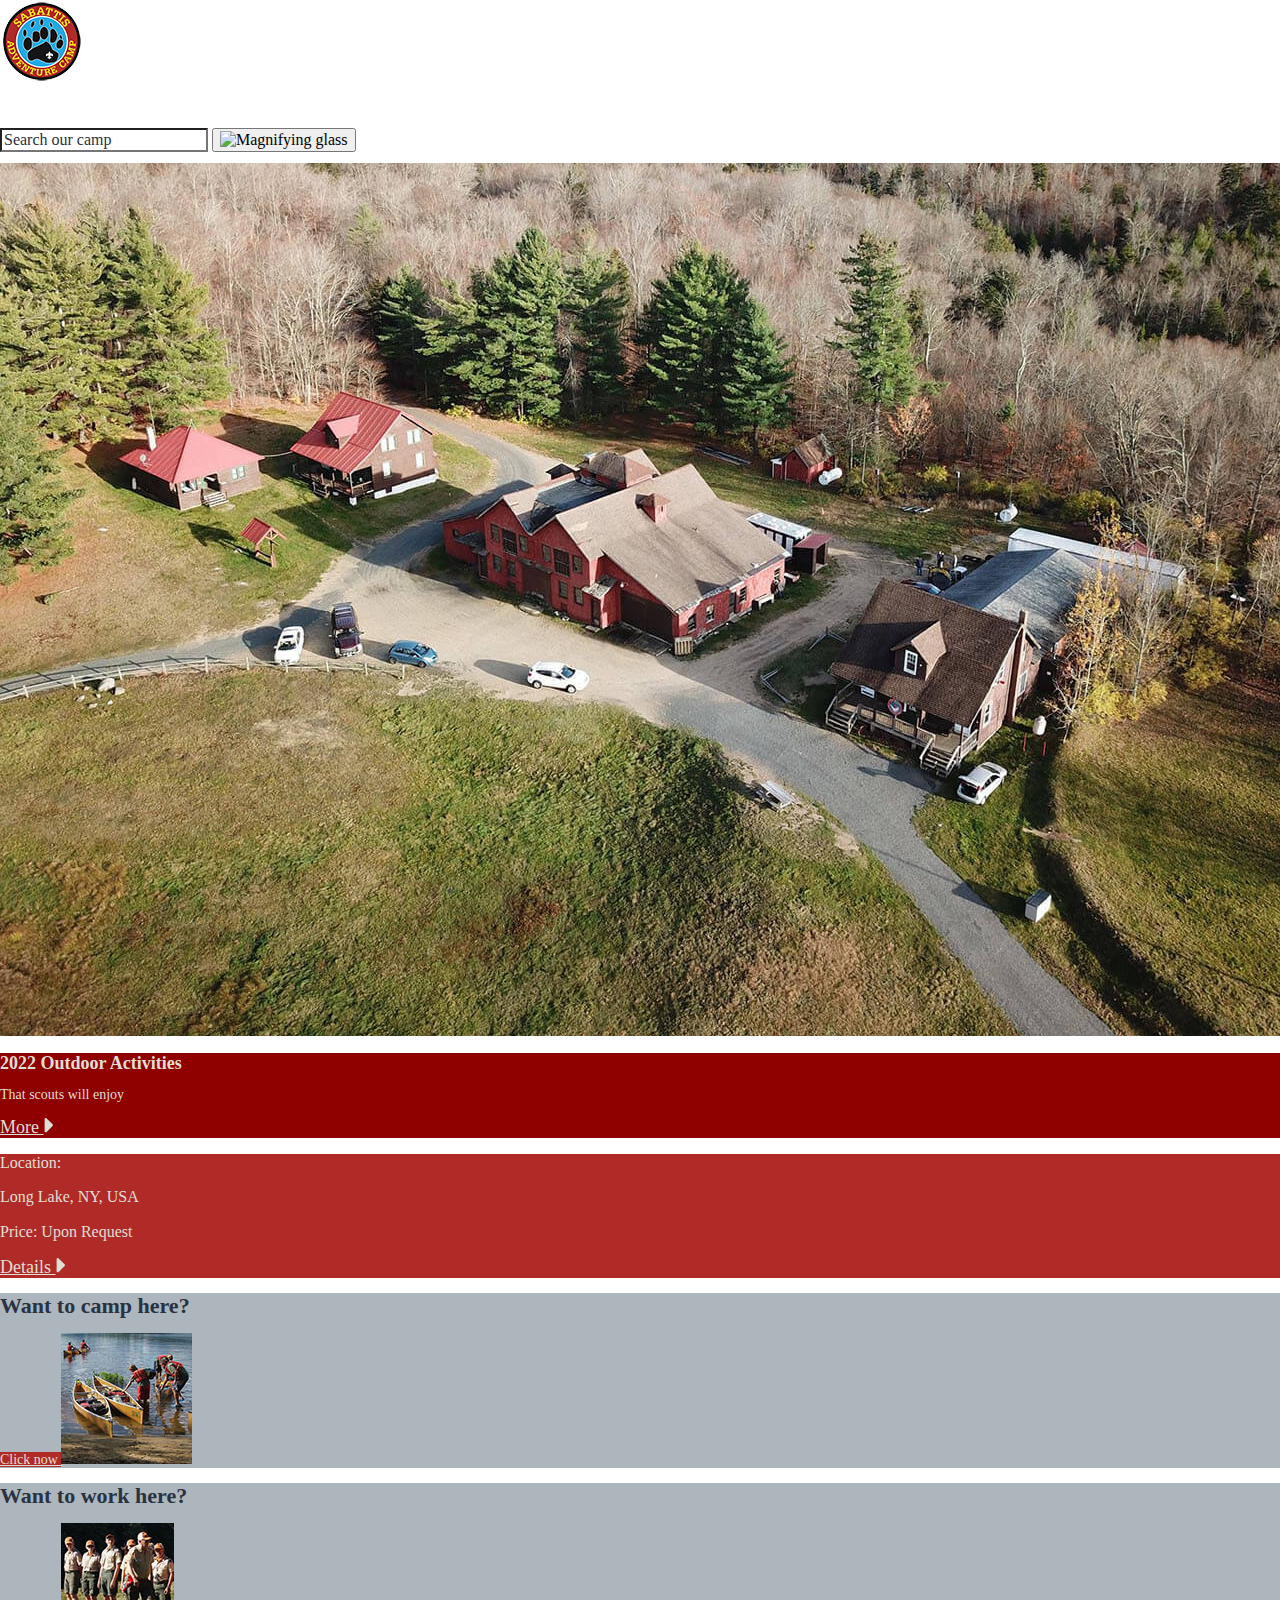
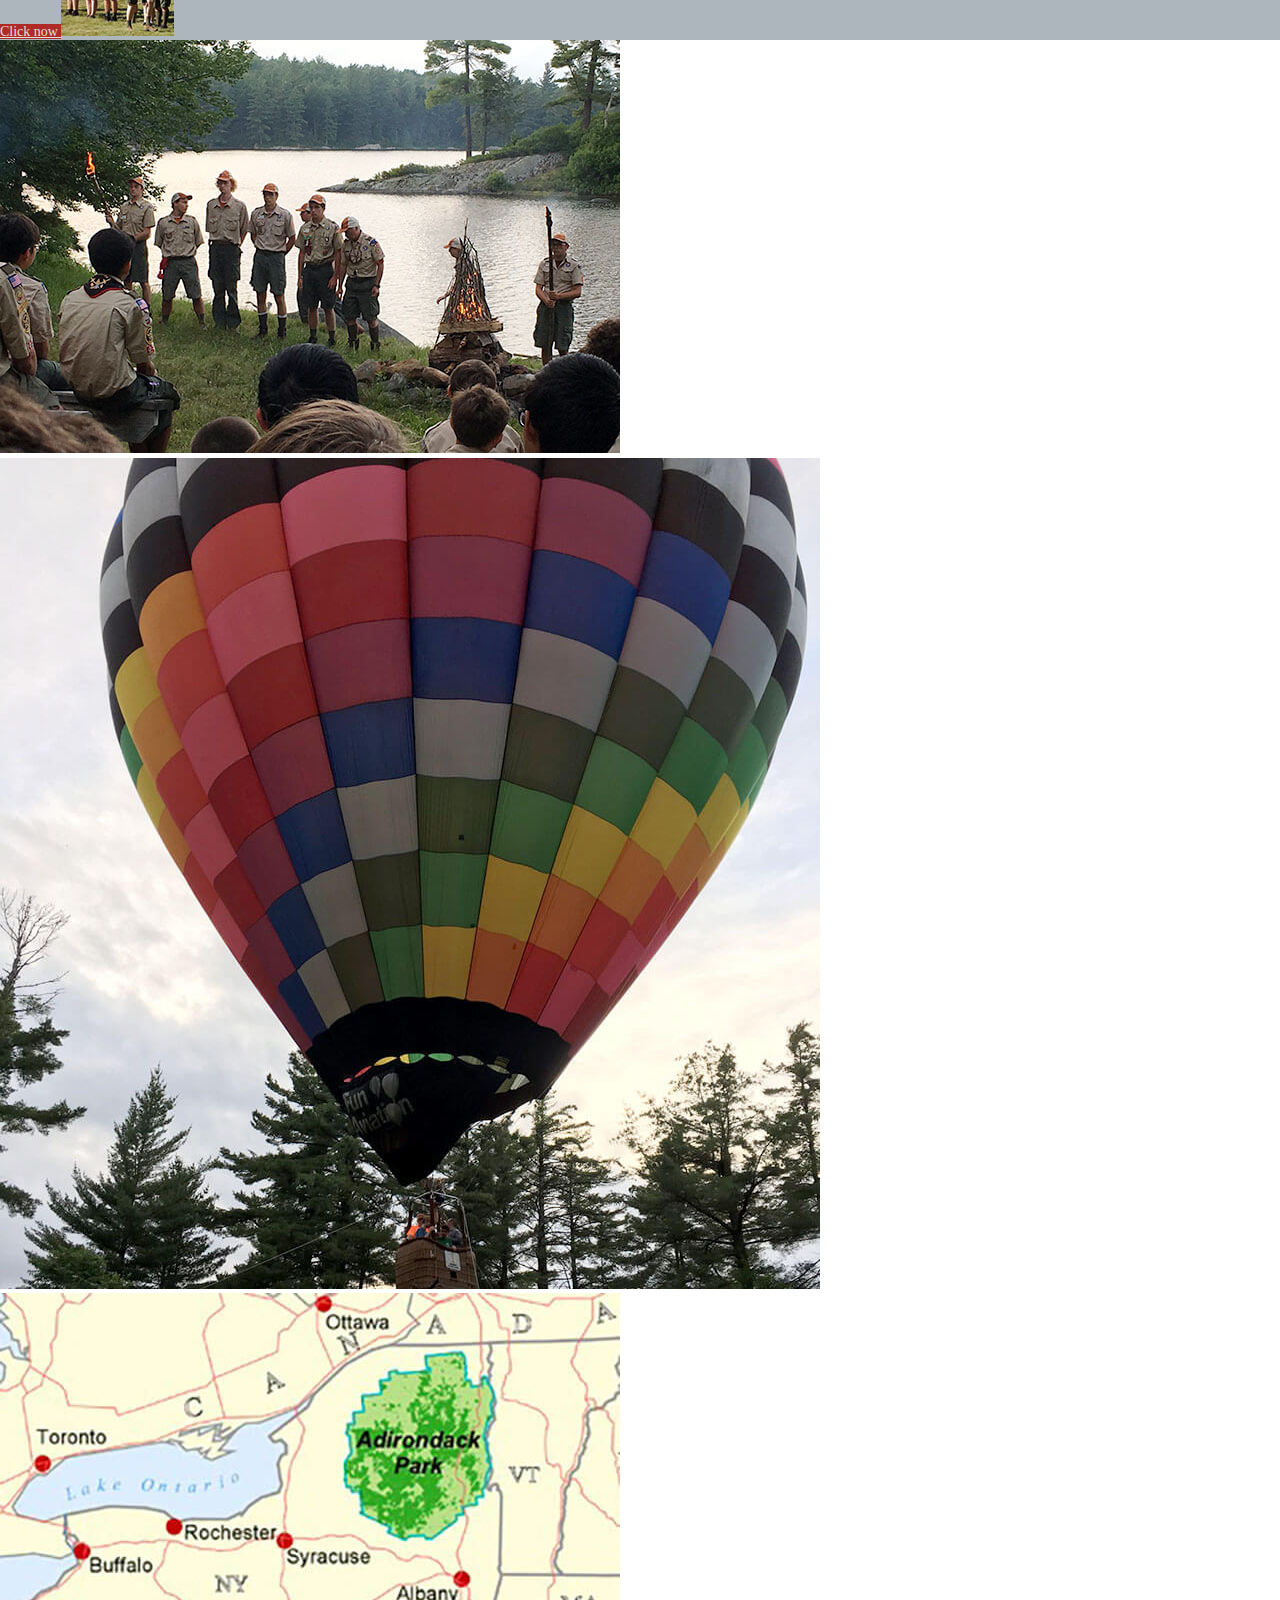
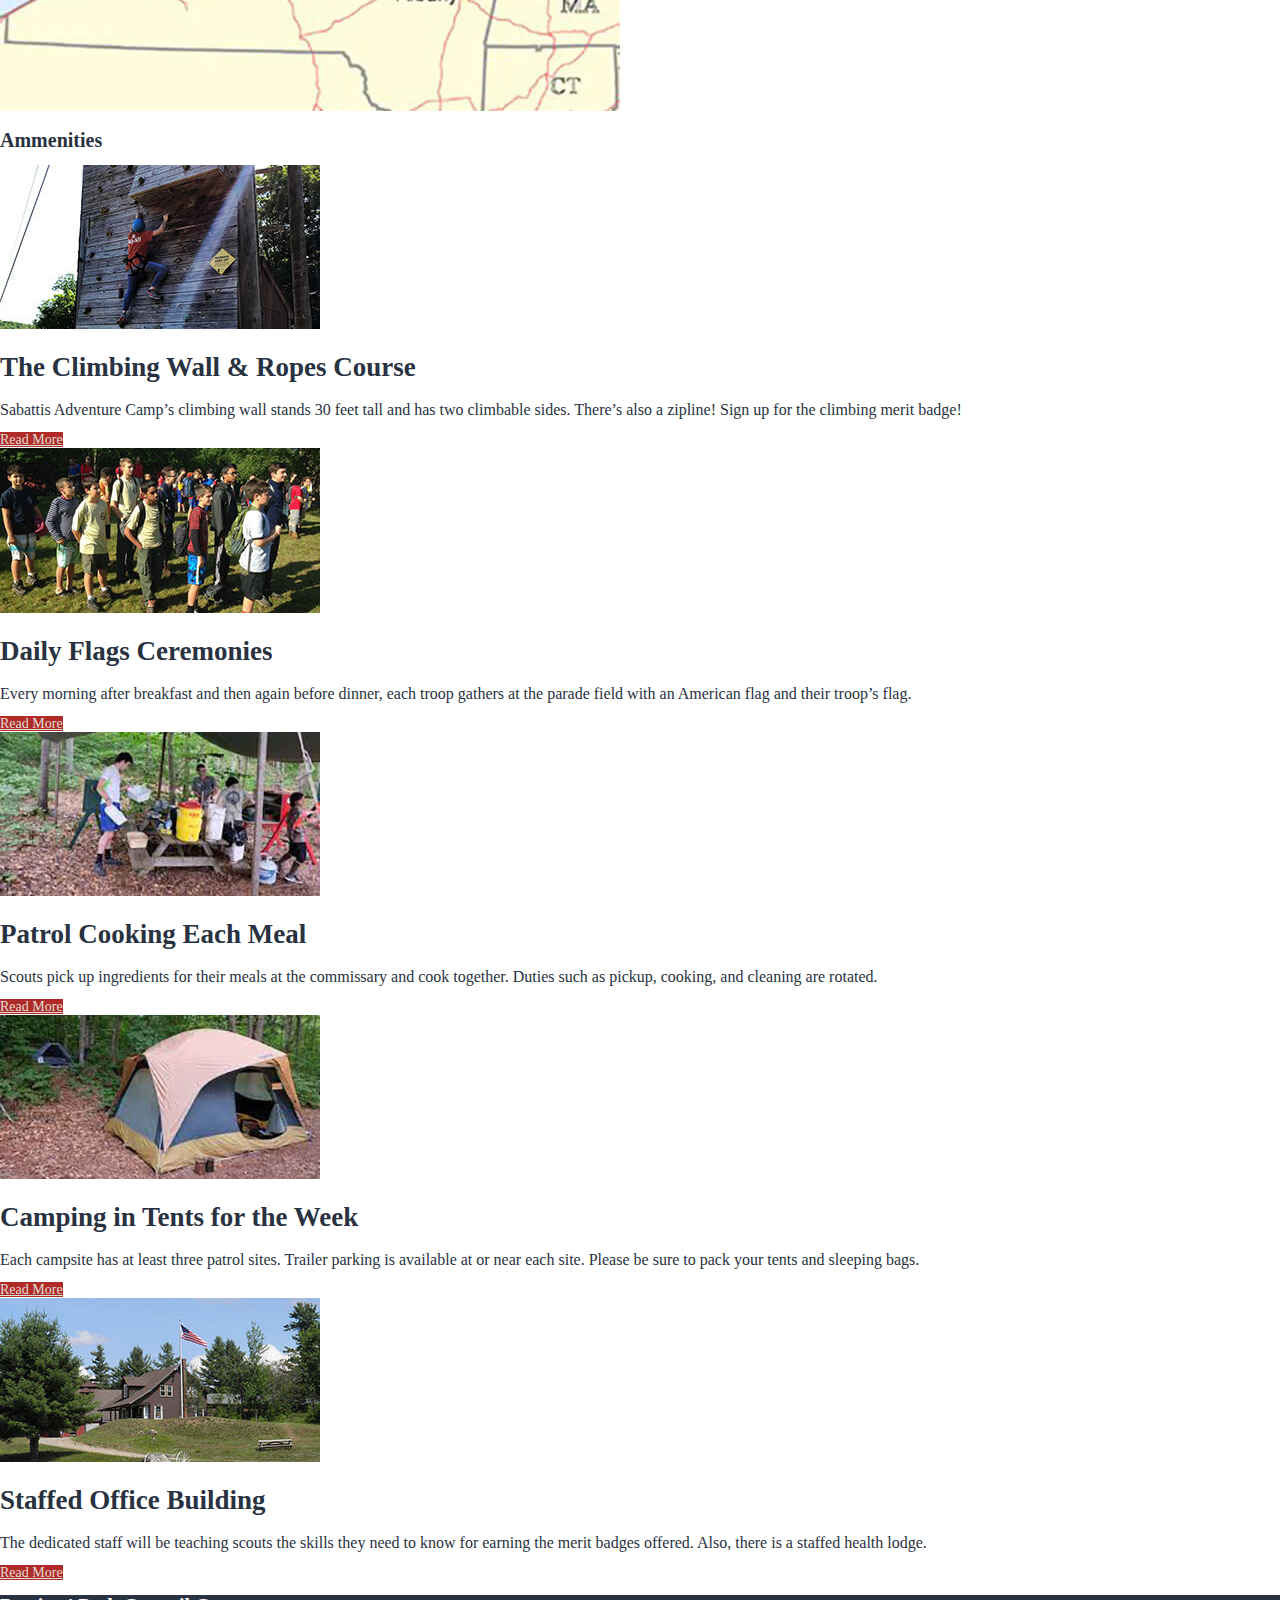
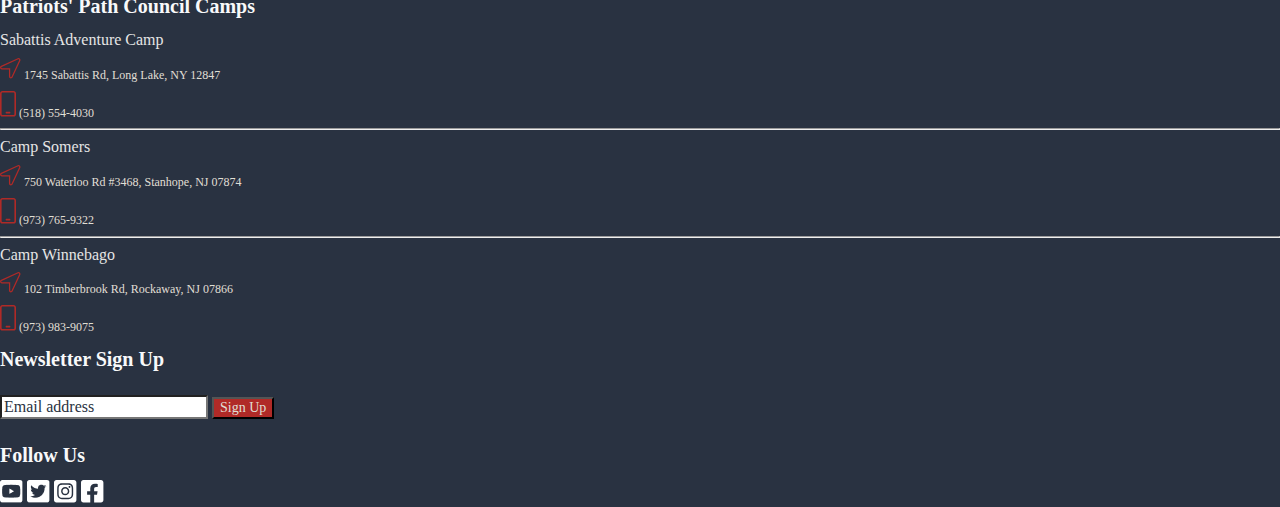
==== deploy/index.html @ 1b4686b9 "image width" ====
<!doctype html>
<html lang="en">

  <head>
    <meta charset="UTF-8">
    <meta name="viewport" content="width=device-width, initial-scale=1.0">
    <meta http-equiv="X-UA-Compatible" content="ie=edge">
    <link rel="stylesheet" href="css/styles.css">
    <title>Nazar Web 2 Figma Reskin</title>
  </head>

  <body>

    <header>
<!-- Logo -->
      <div>
        <img class="image" src="img/SAC Logo 2.png" alt="Site logo">
        <h1 style="color:#ffffff">
          Sabattis Adventure Camp
        </h1>
      </div>
    </header>

    <section>
<!-- Search Bar -->
      <form action="#">
       <input class="Search_Bar" style="color:#293241" type="text" value="Search our camp">
        <button>
          <img src="img/search.svg" alt="Magnifying glass">
        </button>
      </form>
    </section>

    <section>
<!-- Hero 1 -->
      <img src="img/SAC.jpg" alt="Main Camp">
    </section>

    <section>
      <div class="Outdoor_Activities">
<!-- Outdoor Activities -->
       <h2 style="color:#E0DFD5">2022 Outdoor Activities</h2>
        <div class="Scouts">
         <p style="color:#E0DFD5">That scouts will enjoy</p>
        </div>
       <div> <!-- For Desktop and Desktop HD-->
        <a href="#" class="More_Details" style="color:#E0DFD5">
          More <img src="img/button.svg" alt="arrow">
        </a>
       </div>
      </div>

<!-- Location and Price -->
  <div class="Location_And_Price">   
      <div class="Location" style="color:#E0DFD5">
       <p>Location:</p>
      </div>
       <div class="Long_Lake">
         <p style="color:#E0DFD5">Long Lake, NY, USA</p>
       </div>
        <div class="Long_Lake">
         <p style="color:#E0DFD5">Price: Upon Request</p>
        </div>
      <div> <!-- For Desktop and Desktop HD-->
       <a href="#" style="color:#E0DFD5" class="More_Details"> 
         Details <img src="img/button.svg" alt="arrow">
       </a>
      </div>
  </div>
    </section>

    <section>
<!-- Want to camp here? -->
      <div class="Want_To">
       <h3 style="color:#293241">Want to camp here?</h3>
        <div>
         <a href="#" class="Click_now" style="color:#E0DFD5">
           Click now
         </a>
          <img src="img/treks.jpg" alt="canoes">
        </div>
      </div>
      <div class="Want_To">
<!-- Want a job here? -->
       <h3 style="color:#293241">Want to work here?</h3>
        <div>
         <a href="#"class="Click_now" style="color:#E0DFD5">
           Click now
         </a>
          <img src="img/I'm in this picture.jpg" alt="People lined up">
        </div>
      </div>
    </section>

    <section>
<!-- Me with a torch -->
      <div>
        <img class="image" src="img/me with a torch.jpg" alt="Camp staff in front of a lake">
      </div>
<!-- Hot Air Balloon -->
      <div>
        <img class="image" src="img/hot air balloon.jpg" alt="hot air balloon">
      </div>
<!-- Adirondacks Map -->
      <div>
        <img src="img/adirondacks map.jpg" alt="adirondacks map">
      </div>
    </section>

    <section>
      <h4 style="color:#293241">Ammenities</h4>
        <!-- 5 pictures and text -->
        <div>
          <div class="five_sections">
           <img class="image" src="img/me behind the tower.jpg" alt="Person climbing rock wall">
             <h5 style="color:#293241">The Climbing Wall & Ropes Course</h5>
              <p class= "Wall_Text" style="color:#293241">
               Sabattis Adventure Camp’s climbing wall stands 30 feet tall and has two climbable sides. There’s also a zipline! Sign up for the climbing merit badge!
              </p>
               <a href="#" class="Click_now" style="color:#E0DFD5">
                 Read More
               </a>
          </div>

          <div class="five_sections">
            <img class="image" src="img/me in 2017.jpg" alt="Group of scouts lined up on field">
             <h5 style="color:#293241">Daily Flags Ceremonies</h5>
              <p class= "Wall_Text" style="color:#293241">
               Every morning after breakfast and then again before dinner, each troop gathers at the parade field with an American flag and their troop’s flag.
              </p>
               <a href="#" class="Click_now" style="color:#E0DFD5">
               Read More
              </a>
          </div>

          <div class="five_sections">
            <img class="image" src="img/patrol cooking.jpg" alt="Scouts assembled under canopy with cooking equipment">
             <h5 style="color:#293241">Patrol Cooking Each Meal</h5>
              <p class= "Wall_Text" style="color:#293241">
               Scouts pick up ingredients for their meals at the commissary and cook together. Duties such as pickup, cooking, and cleaning are rotated.
              </p>
               <a href="#"class="Click_now" style="color:#E0DFD5">
               Read More
              </a>
          </div>

          <div class="five_sections">
            <img class="image" src="img/tent.jpg" alt="A tent set up in a campsite">
             <h5 style="color:#293241">Camping in Tents for the Week</h5>
              <p class= "Wall_Text" style="color:#293241">
               Each campsite has at least three patrol sites. Trailer parking is available at or near each site. Please be sure to pack your tents and sleeping bags.
              </p>
               <a href="#"class="Click_now" style="color:#E0DFD5">
               Read More
               </a>
          </div>

          <div class="five_sections">
            <img class="image" src="img/trading post.jpg" alt="A view of a flagpole on a field in front of a building on a hill">
             <h5 style="color:#293241">Staffed Office Building</h5>
              <p class= "Wall_Text" style="color:#293241">
               The dedicated staff will be teaching scouts the skills they need to know for earning the merit badges offered. Also, there is a staffed health lodge.
              </p>
               <a href="#"class="Click_now" style="color:#E0DFD5">
                Read More
               </a>
          </div>
        </div>
    </section>

    <footer>
      <!-- Locations -->
    <section class="Footer">
      <div>
       <h6 style="color:#F8F9FA">Patriots' Path Council Camps</h6>
         <h7 style="color:#E5E5E5">Sabattis Adventure Camp</h7>
           <p class="Address" style="color:#E0DFD5">
             <img src="img/arrow.svg" alt="arrow">
             1745 Sabattis Rd, Long Lake, NY 12847
           </p>
           <p class="Address" style="color:#E0DFD5">
             <img src="img/phone.svg" alt="phone">
             (518) 554-4030
           </p>

         <hr style="color:#E0DFD5">

         <h7 style="color:#E5E5E5">Camp Somers</h7>
           <p class="Address" style="color:#E0DFD5">
             <img src="img/arrow.svg" alt="arrow">
             750 Waterloo Rd #3468, Stanhope, NJ 07874
           </p>
           <p class="Address" style="color:#E0DFD5">
             <img src="img/phone.svg" alt="phone">
             (973) 765-9322
           </p>
      
         <hr style="color:#E0DFD5">

         <h7 style="color:#E5E5E5">Camp Winnebago</h7>
           <p class="Address" style="color:#E0DFD5">
             <img src="img/arrow.svg" alt="arrow">
             102 Timberbrook Rd, Rockaway, NJ 07866
           </p>
           <p class="Address" style="color:#E0DFD5">
             <img src="img/phone.svg" alt="phone">
             (973) 983-9075
           </p>
       </div>

     <div>
       <h6 style="color:#F8F9FA">Newsletter Sign Up</h6>
        <form action="#">
         <input class="Email" style="color:#293241" type="text" value="Email address">
          <button class="Click_now" style="color:#E0DFD5">
            Sign Up
          </button>
        </form>
     </div>
        
        <div>
          <h6 style="color:#F8F9FA">Follow Us</h6>
          <img src="img/youtube.png" alt="YouTube Logo">
          <img src="img/twitter.png" alt="Twitter Logo">
          <img src="img/instagram.svg" alt="Instagram Logo">
          <img src="img/facebook.svg" alt="FaceBook Logo">
        </div>
    </section>
    </footer>

   <script src="js/scripts-min.js"></script>

  </body>

</html>
---- deploy/css/styles.css ----
/* =============
    Mixins
============= */
/* ---------------- Font Sizing ---------------- */
html {
  font-size: 100%;
}

/* ---------------- Media Queries ---------------- */
/* =============
    Variables
============= */
/*! normalize.css v8.0.1 | MIT License | github.com/necolas/normalize.css */
/* Document
   ========================================================================== */
/**
 * 1. Correct the line height in all browsers.
 * 2. Prevent adjustments of font size after orientation changes in iOS.
 */
html {
  line-height: 1.15;
  /* 1 */
  -webkit-text-size-adjust: 100%;
  /* 2 */
}

/* Sections
   ========================================================================== */
/**
 * Remove the margin in all browsers.
 */
body {
  margin: 0;
  
}

/** 
font face
*/

@font-face {
  font-family: Cabin_header1;
  src: url(../fonts/Cabin/static/Cabin-Medium.ttf);}

@font-face {
  font-family: Cabin_header2;
  src: url(../fonts/Cabin/static/Cabin-Bold.ttf);}

@font-face {
  font-family: Cabin_header3;
  src: url(../fonts/Cabin/static/Cabin-Medium.ttf);}

@font-face {
  font-family: Cabin_header4;
  src: url(../fonts/Cabin/static/Cabin-Medium.ttf);}

@font-face {
  font-family: Cabin_header5;
  src: url(../fonts/Cabin/static/Cabin-SemiBold.ttf);}

@font-face {
  font-family: Cabin_header6;
  src: url(../fonts/Cabin/static/Cabin-SemiBold.ttf);}

@font-face {
  font-family: Cabin_header7;
  src: url(../fonts/Cabin/static/Cabin-SemiBold.ttf);}

@font-face {
  font-family: Raleway_Regular;
  src: url(../fonts/Raleway/Raleway-Regular.ttf);}

@font-face {
  font-family: Cabin_SemiBold;
  src: url(../fonts/Cabin/static/Cabin-SemiBold.ttf);}

@font-face {
  font-family: Cabin_Medium;
  src: url(../fonts/Cabin/static/Cabin-Medium.ttf);}

@font-face {
  font-family: Cabin_Bold;
  src: url(../fonts/Cabin/static/Cabin-Bold.ttf);}

@font-face {
  font-family: Raleway_SemiBold;
  src: url(../fonts/Raleway/Raleway-SemiBold.ttf);}

@font-face {
  font-family: Raleway_Medium;
  src: url(../fonts/Raleway/Raleway-Medium.ttf);}

/**
 * Render the `main` element consistently in IE.
 */
main {
  display: block;}

/**
 * Correct the font size and margin on `h1` elements within `section` and
 * `article` contexts in Chrome, Firefox, and Safari.
 */

h1 {
  font-size: 12px;
  margin: 0.67em 0;
  font-family: "Cabin_header1";}

h2 {
  font-size: 18px;
  margin: 0.67em 0;
  font-family: "Cabin_header2";}

h3 {
  font-size: 22px;
  margin: 0.67em 0;
  font-family: "Cabin_header3";}

h4 {
  font-size: 20px;
  margin: 0.67em 0;
  font-family: "Cabin_header4";}

h5 {
  font-size: 27px;
  margin: 0.67em 0;
  font-family: "Cabin_header5";}

h6 {
  font-size: 20px;
  margin: 0.67em 0;
  font-family: "Cabin_header6";}

h7 {
  font-size: 16px;
  margin: 0.67em 0;
  font-family: "Cabin_header7";}

.Search_Bar {
  font-size: 16px;
  margin: 0.67em 0;
  font-family: "Raleway_Regular";}

.Scouts {
  font-size: 14px;
  margin: 0.67em 0;
  font-family: "Cabin_SemiBold";}

.Location {
  font-size: 16px;
  margin: 0.67em 0;
  font-family: "Cabin_SemiBold";}

.Long_Lake {
  font-size: 16px;
  margin: 0.67em 0;
  font-family: "Cabin_Medium";}

.More_Details {
  font-size: 18px;
  margin: 0.67em 0;
  font-family: "Cabin_Bold";}

.Click_now {
  font-size: 14px;
  margin: 0.67em 0;
  font-family: "Cabin_SemiBold";
  background-color: #B02A27;}

.Wall_Text {
  font-size: 16px;
  margin: 0.67em 0;
  font-family: "Raleway_Medium";}

.Address {
  font-size: 12px;
  margin: 0.67em 0;
  font-family: "Raleway_Medium";}

.Email {
  font-size: 14;
  margin: 0.67em 0;
  font-family: "Raleway_SemiBold";}

.Outdoor_Activities {
  background-color: #8f0000;}

.Location_And_Price {
  background-color: #B02A27;}

.Want_To {
  background-color: #ADB5BD;}

.Footer {
  background-color: #293241;
}

/* Grouping content
   ========================================================================== */
/**
 * 1. Add the correct box sizing in Firefox.
 * 2. Show the overflow in Edge and IE.
 */
hr {
  box-sizing: content-box;
  /* 1 */
  height: 0;
  /* 1 */
  overflow: visible;
  /* 2 */
}

/**
 * 1. Correct the inheritance and scaling of font size in all browsers.
 * 2. Correct the odd `em` font sizing in all browsers.
 */
pre {
  font-family: monospace, monospace;
  /* 1 */
  font-size: 1em;
  /* 2 */
}

/* Text-level semantics
   ========================================================================== */
/**
 * Remove the gray background on active links in IE 10.
 */
a {
  background-color: transparent;
}

/**
 * 1. Remove the bottom border in Chrome 57-
 * 2. Add the correct text decoration in Chrome, Edge, IE, Opera, and Safari.
 */
abbr[title] {
  border-bottom: none;
  /* 1 */
  text-decoration: underline;
  /* 2 */
  text-decoration: underline dotted;
  /* 2 */
}

/**
 * Add the correct font weight in Chrome, Edge, and Safari.
 */
b,
strong {
  font-weight: bolder;
}

/**
 * 1. Correct the inheritance and scaling of font size in all browsers.
 * 2. Correct the odd `em` font sizing in all browsers.
 */
code,
kbd,
samp {
  font-family: monospace, monospace;
  /* 1 */
  font-size: 1em;
  /* 2 */
}

/**
 * Add the correct font size in all browsers.
 */
small {
  font-size: 80%;
}

/**
 * Prevent `sub` and `sup` elements from affecting the line height in
 * all browsers.
 */
sub,
sup {
  font-size: 75%;
  line-height: 0;
  position: relative;
  vertical-align: baseline;
}

sub {
  bottom: -0.25em;
}

sup {
  top: -0.5em;
}

/* Embedded content
   ========================================================================== */
/**
 * Remove the border on images inside links in IE 10.
 */
img {
  border-style: none;
}

/* Forms
   ========================================================================== */
/**
 * 1. Change the font styles in all browsers.
 * 2. Remove the margin in Firefox and Safari.
 */
button,
input,
optgroup,
select,
textarea {
  font-family: inherit;
  /* 1 */
  font-size: 100%;
  /* 1 */
  line-height: 1.15;
  /* 1 */
  margin: 0;
  /* 2 */
}

/**
 * Show the overflow in IE.
 * 1. Show the overflow in Edge.
 */
button,
input {
  /* 1 */
  overflow: visible;
}

/**
 * Remove the inheritance of text transform in Edge, Firefox, and IE.
 * 1. Remove the inheritance of text transform in Firefox.
 */
button,
select {
  /* 1 */
  text-transform: none;
}

/**
 * Correct the inability to style clickable types in iOS and Safari.
 */
button,
[type=button],
[type=reset],
[type=submit] {
  -webkit-appearance: button;
}

/**
 * Remove the inner border and padding in Firefox.
 */
button::-moz-focus-inner,
[type=button]::-moz-focus-inner,
[type=reset]::-moz-focus-inner,
[type=submit]::-moz-focus-inner {
  border-style: none;
  padding: 0;
}

/**
 * Restore the focus styles unset by the previous rule.
 */
button:-moz-focusring,
[type=button]:-moz-focusring,
[type=reset]:-moz-focusring,
[type=submit]:-moz-focusring {
  outline: 1px dotted ButtonText;
}

/**
 * Correct the padding in Firefox.
 */
fieldset {
  padding: 0.35em 0.75em 0.625em;
}

/**
 * 1. Correct the text wrapping in Edge and IE.
 * 2. Correct the color inheritance from `fieldset` elements in IE.
 * 3. Remove the padding so developers are not caught out when they zero out
 *    `fieldset` elements in all browsers.
 */
legend {
  box-sizing: border-box;
  /* 1 */
  color: inherit;
  /* 2 */
  display: table;
  /* 1 */
  max-width: 100%;
  /* 1 */
  padding: 0;
  /* 3 */
  white-space: normal;
  /* 1 */
}

/**
 * Add the correct vertical alignment in Chrome, Firefox, and Opera.
 */
progress {
  vertical-align: baseline;
}

/**
 * Remove the default vertical scrollbar in IE 10+.
 */
textarea {
  overflow: auto;
}

/**
 * 1. Add the correct box sizing in IE 10.
 * 2. Remove the padding in IE 10.
 */
[type=checkbox],
[type=radio] {
  box-sizing: border-box;
  /* 1 */
  padding: 0;
  /* 2 */
}

/**
 * Correct the cursor style of increment and decrement buttons in Chrome.
 */
[type=number]::-webkit-inner-spin-button,
[type=number]::-webkit-outer-spin-button {
  height: auto;
}

/**
 * 1. Correct the odd appearance in Chrome and Safari.
 * 2. Correct the outline style in Safari.
 */
[type=search] {
  -webkit-appearance: textfield;
  /* 1 */
  outline-offset: -2px;
  /* 2 */
}

/**
 * Remove the inner padding in Chrome and Safari on macOS.
 */
[type=search]::-webkit-search-decoration {
  -webkit-appearance: none;
}

/**
 * 1. Correct the inability to style clickable types in iOS and Safari.
 * 2. Change font properties to `inherit` in Safari.
 */
::-webkit-file-upload-button {
  -webkit-appearance: button;
  /* 1 */
  font: inherit;
  /* 2 */
}

/* Interactive
   ========================================================================== */
/*
 * Add the correct display in Edge, IE 10+, and Firefox.
 */
details {
  display: block;
}

/*
 * Add the correct display in all browsers.
 */
summary {
  display: list-item;
}

/* Misc
   ========================================================================== */
/**
 * Add the correct display in IE 10+.
 */
template {
  display: none;
}

/**
 * Add the correct display in IE 10.
 */
[hidden] {
  display: none;
}

/* =============
    Base
============= */
/* =============
    Typography
============= */
/* =============
    Buttons
============= */
/* =============
    Forms
============= */
[type=text], [type=password], [type=date], [type=datetime], [type=datetime-local], [type=month], [type=week], [type=email], [type=number], [type=search], [type=tel], [type=time], [type=url], [type=color], textarea {
  box-shadow: none;
}

[type=text]:focus, [type=password]:focus, [type=date]:focus, [type=datetime]:focus, [type=datetime-local]:focus, [type=month]:focus, [type=week]:focus, [type=email]:focus, [type=number]:focus, [type=search]:focus, [type=tel]:focus, [type=time]:focus, [type=url]:focus, [type=color]:focus, textarea:focus {
  box-shadow: none;
}

input[type=text],
input[type=email],
input[type=password],
textarea {
  -webkit-appearance: none;
}

/* =============
    Navigation
============= */
/* =============
    Header
============= */
/* =============
    Footer
============= */
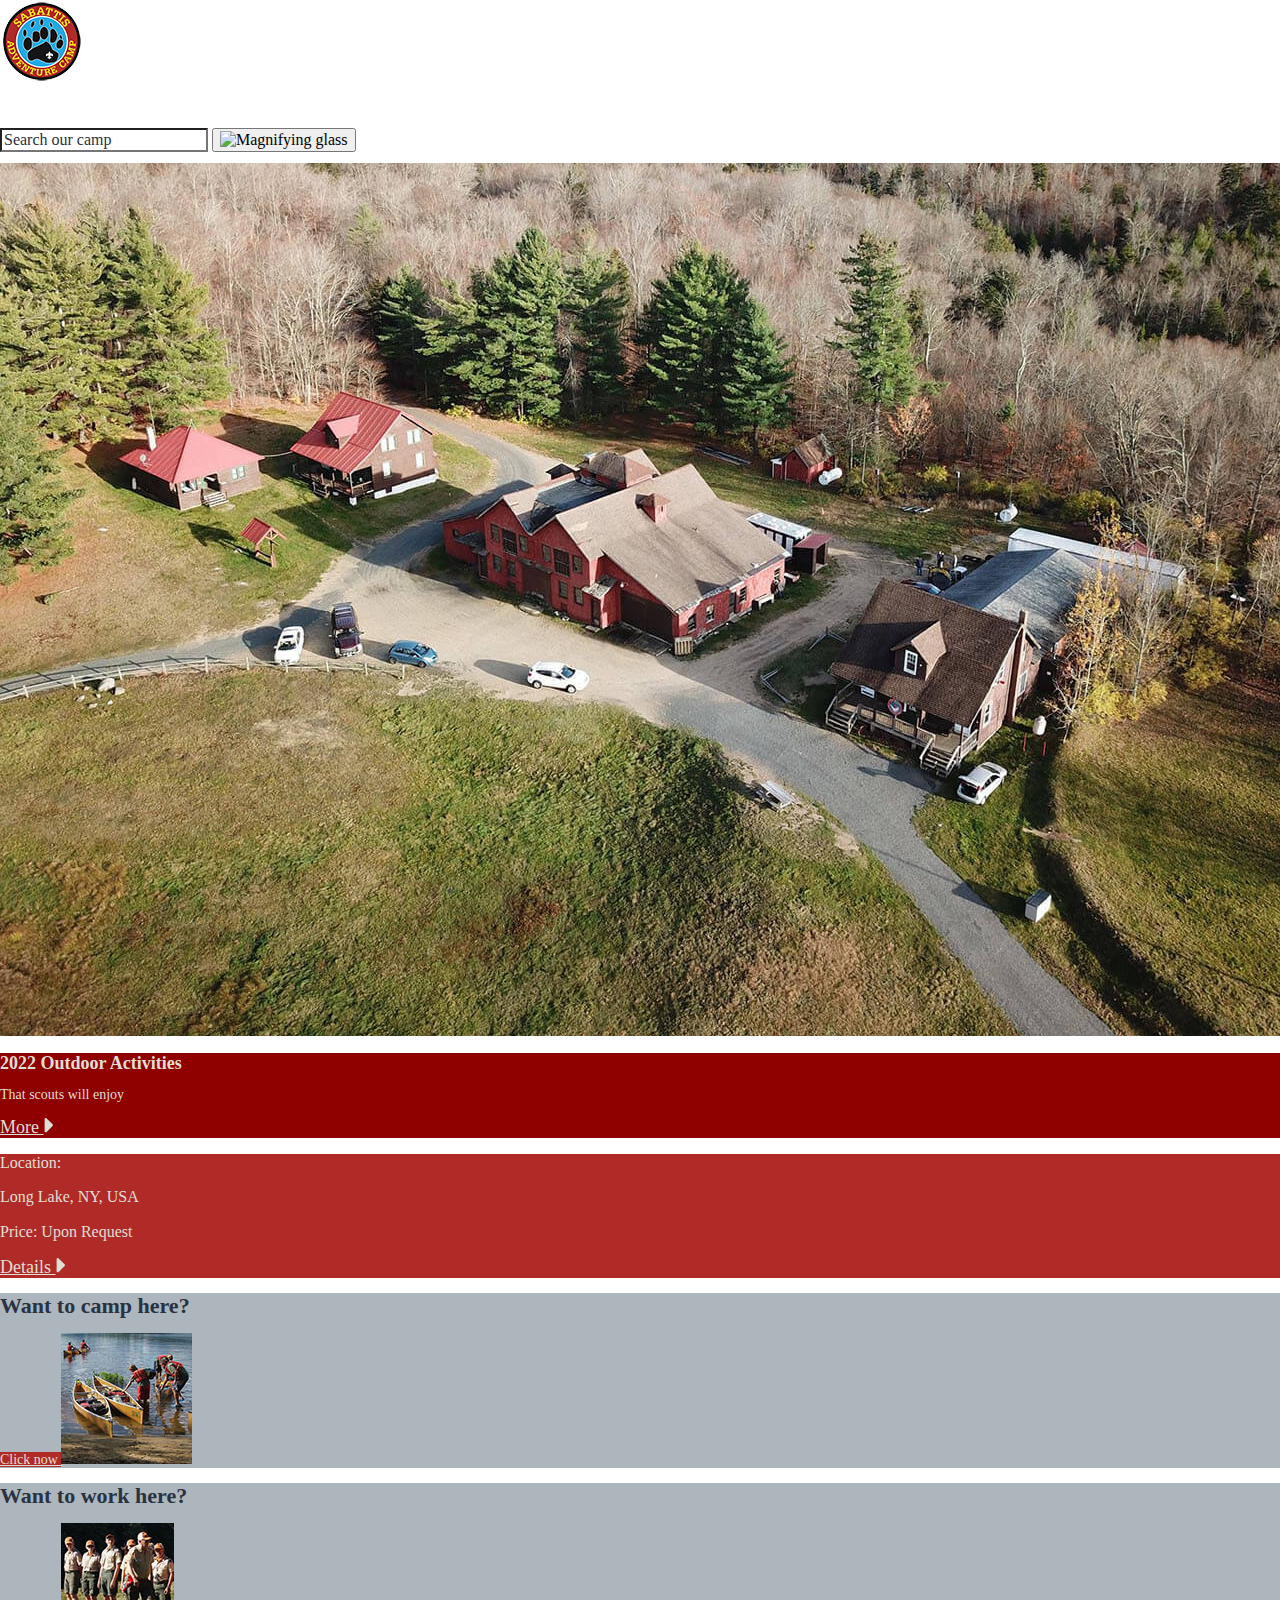
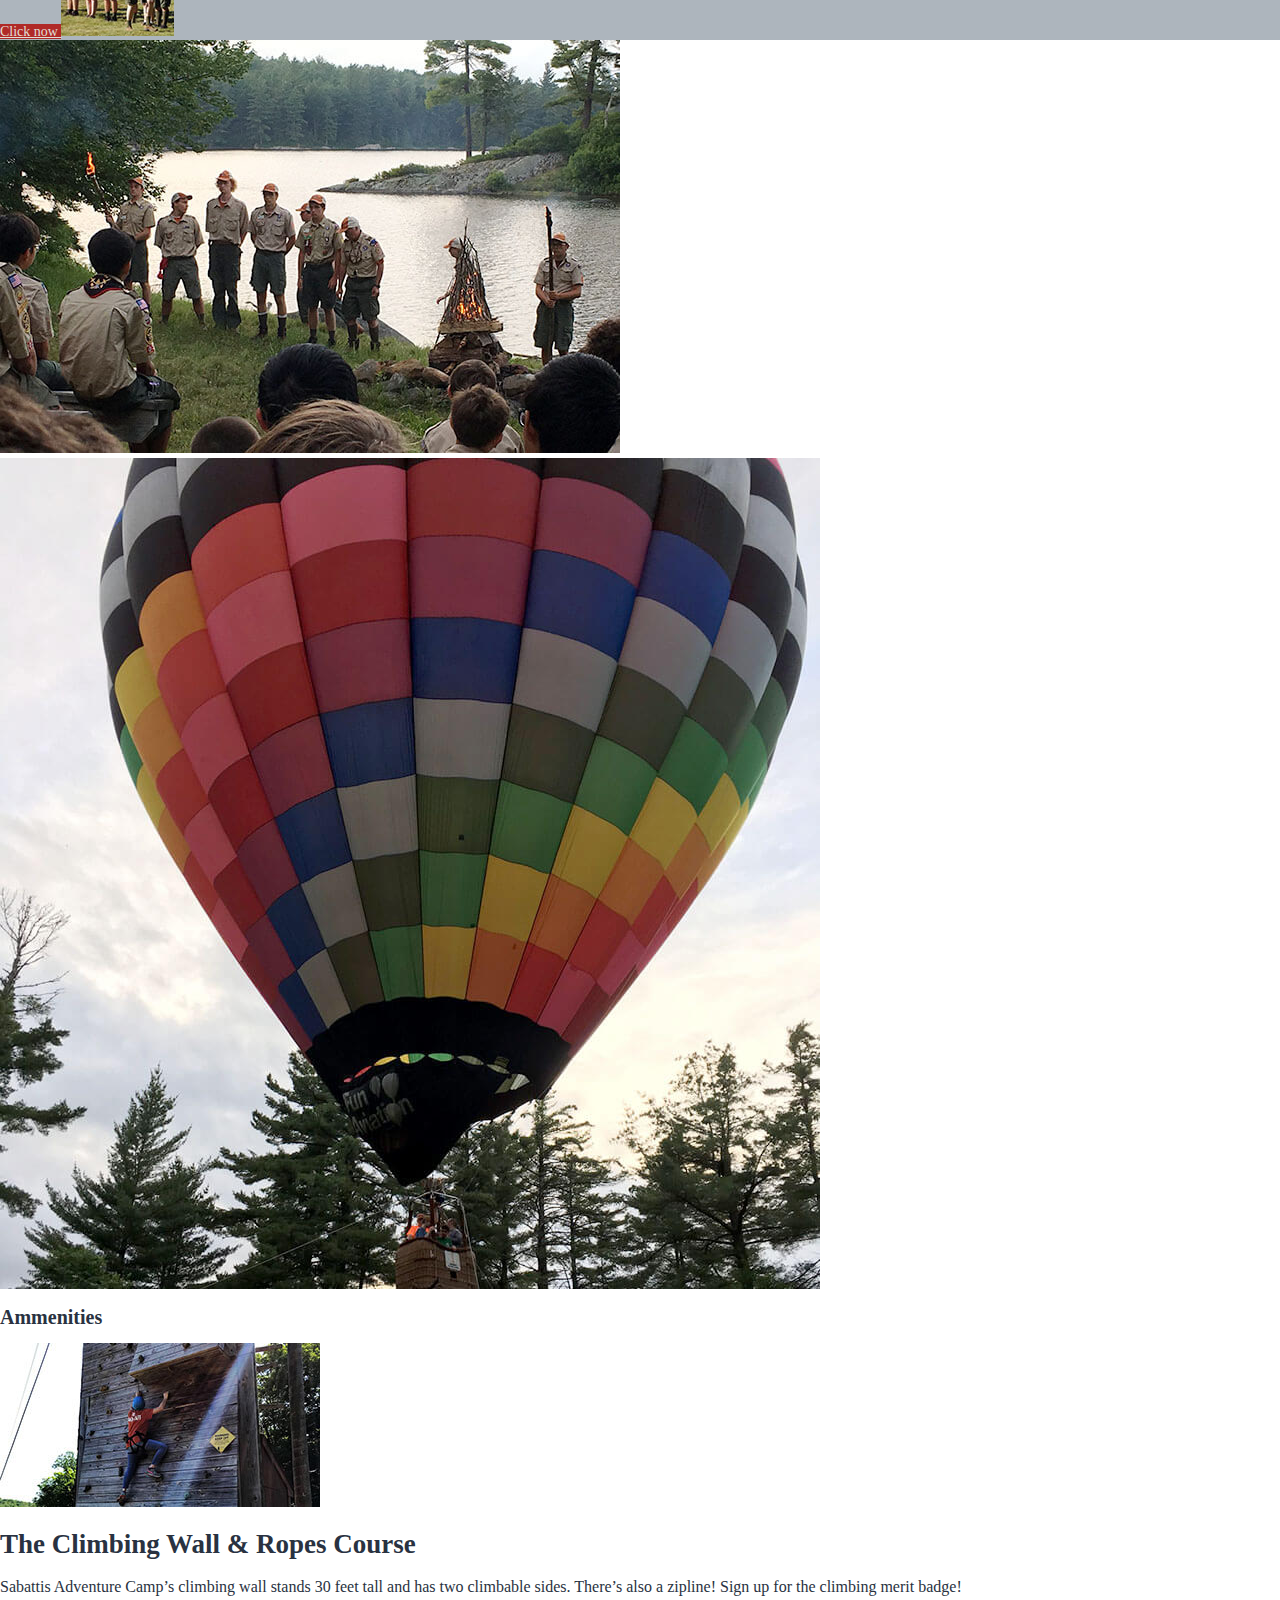
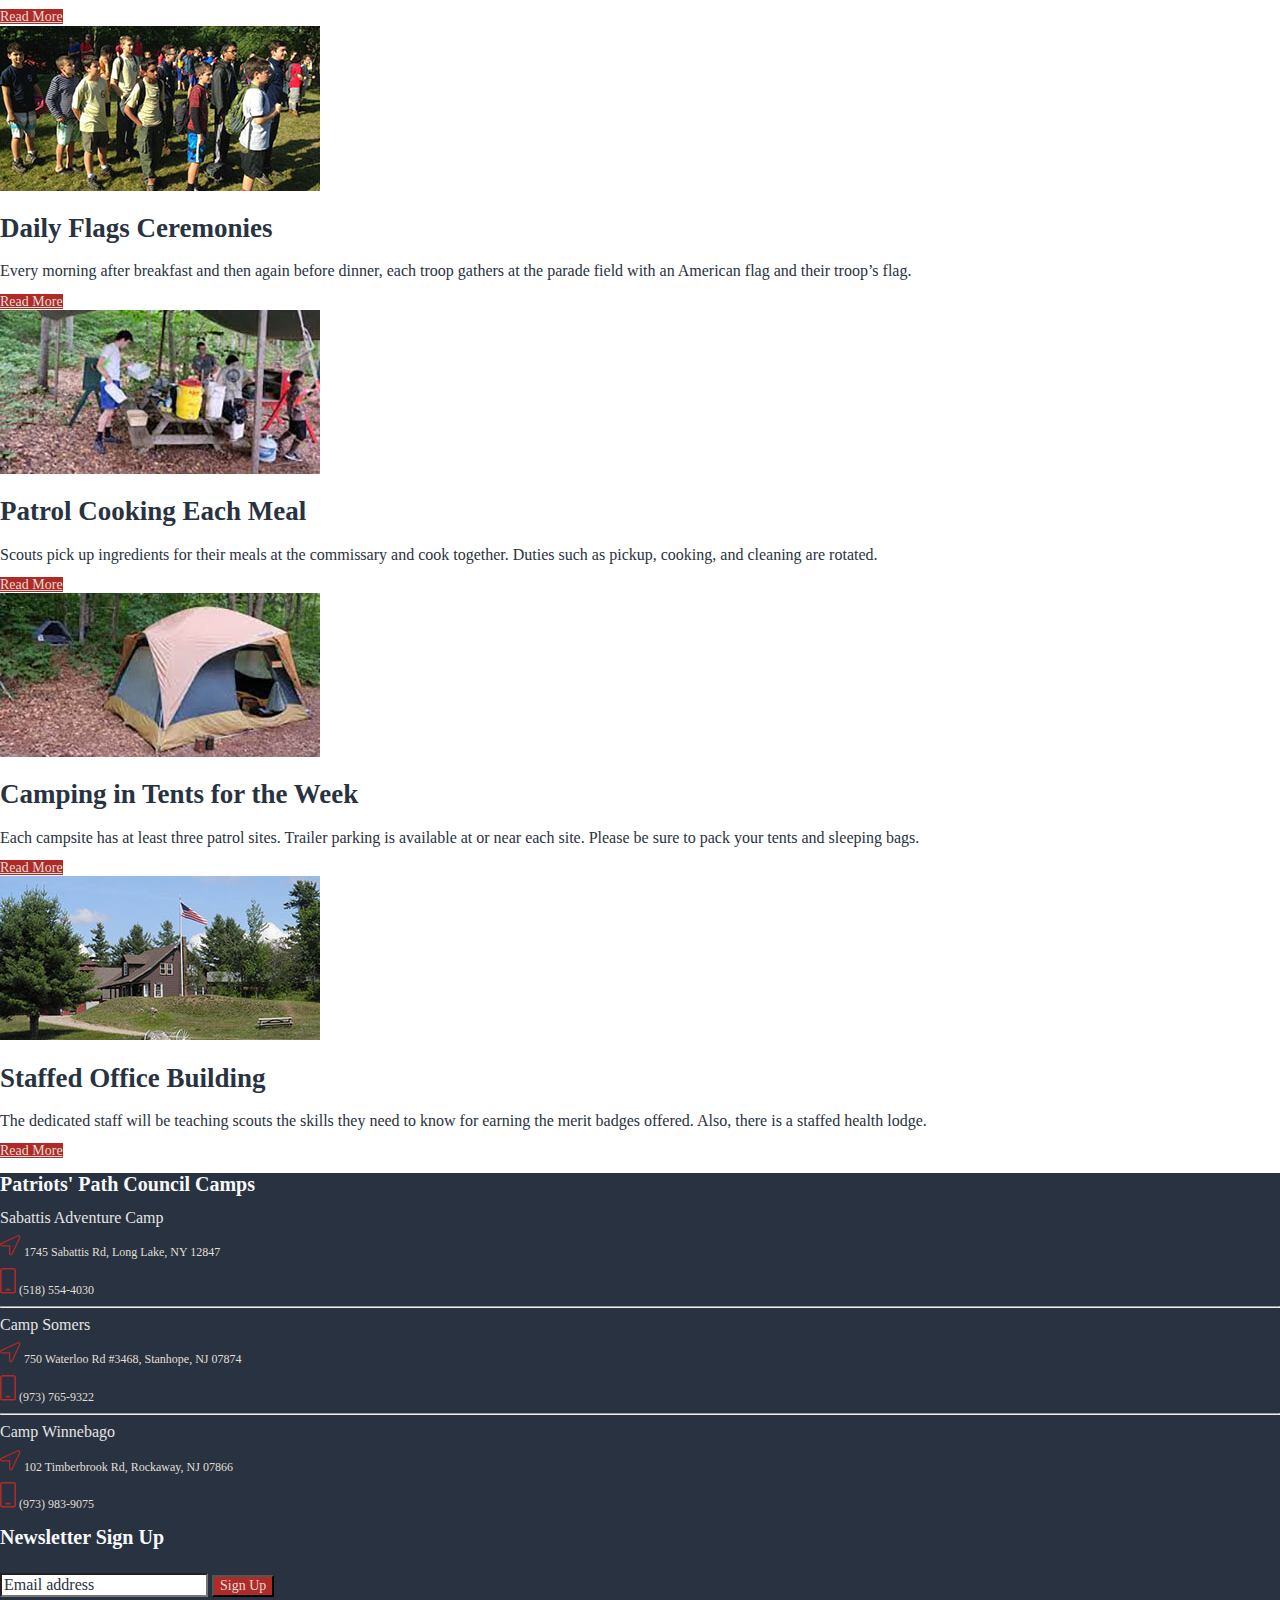
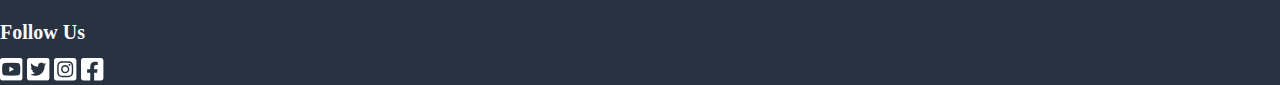
==== commit d0e3dcb4: "icons" ====
--- a/deploy/index.html
+++ b/deploy/index.html
@@ -11,10 +11,10 @@
 
   <body>
 
-    <header>
+    <header class="header">
 <!-- Logo -->
       <div>
-        <img class="image" src="img/SAC Logo 2.png" alt="Site logo">
+        <img src="img/SAC Logo 2.png" alt="Site logo">
         <h1 style="color:#ffffff">
           Sabattis Adventure Camp
         </h1>
@@ -25,7 +25,7 @@
 <!-- Search Bar -->
       <form action="#">
        <input class="Search_Bar" style="color:#293241" type="text" value="Search our camp">
-        <button>
+        <button class="Search_Icon">
           <img src="img/search.svg" alt="Magnifying glass">
         </button>
       </form>
@@ -33,7 +33,7 @@
 
     <section>
 <!-- Hero 1 -->
-      <img src="img/SAC.jpg" alt="Main Camp">
+      <img class="image" src="img/SAC.jpg" alt="Main Camp">
     </section>
 
     <section>
@@ -101,11 +101,11 @@
       <div>
         <img class="image" src="img/hot air balloon.jpg" alt="hot air balloon">
       </div>
-<!-- Adirondacks Map -->
-      <div>
-        <img src="img/adirondacks map.jpg" alt="adirondacks map">
-      </div>
-    </section>
+<!-- Adirondacks Map --> <!-- For Desktop and Desktop HD-->
+      <!-- <div>
+        <img style="visibility: hidden;" src="img/adirondacks map.jpg" alt="adirondacks map">
+      </div>
+    </section> -->
 
     <section>
       <h4 style="color:#293241">Ammenities</h4>
@@ -220,10 +220,12 @@
         
         <div>
           <h6 style="color:#F8F9FA">Follow Us</h6>
-          <img src="img/youtube.png" alt="YouTube Logo">
-          <img src="img/twitter.png" alt="Twitter Logo">
-          <img src="img/instagram.svg" alt="Instagram Logo">
-          <img src="img/facebook.svg" alt="FaceBook Logo">
+          <div class="icons">
+            <img src="img/youtube.png" alt="YouTube Logo">
+            <img src="img/twitter.png" alt="Twitter Logo">
+            <img src="img/instagram.svg" alt="Instagram Logo">
+            <img src="img/facebook.svg" alt="FaceBook Logo">
+          </div>
         </div>
     </section>
     </footer>
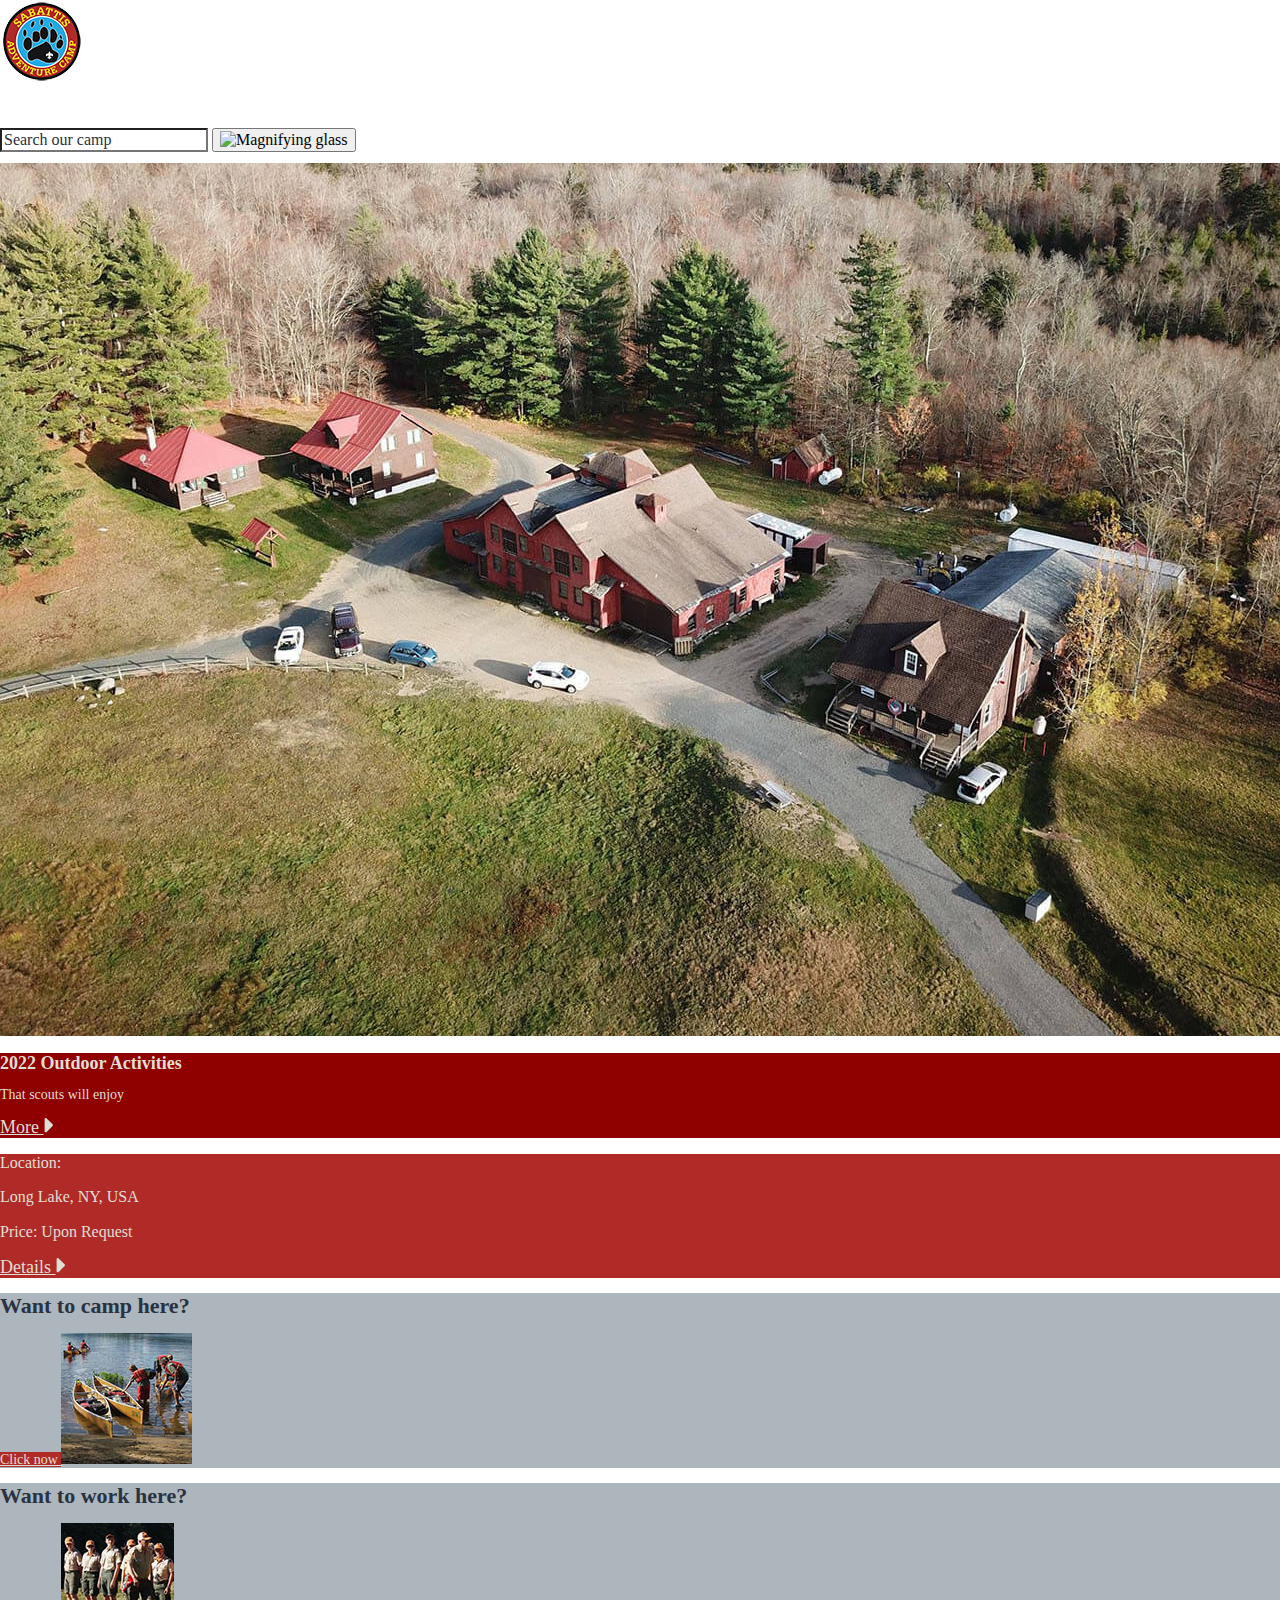
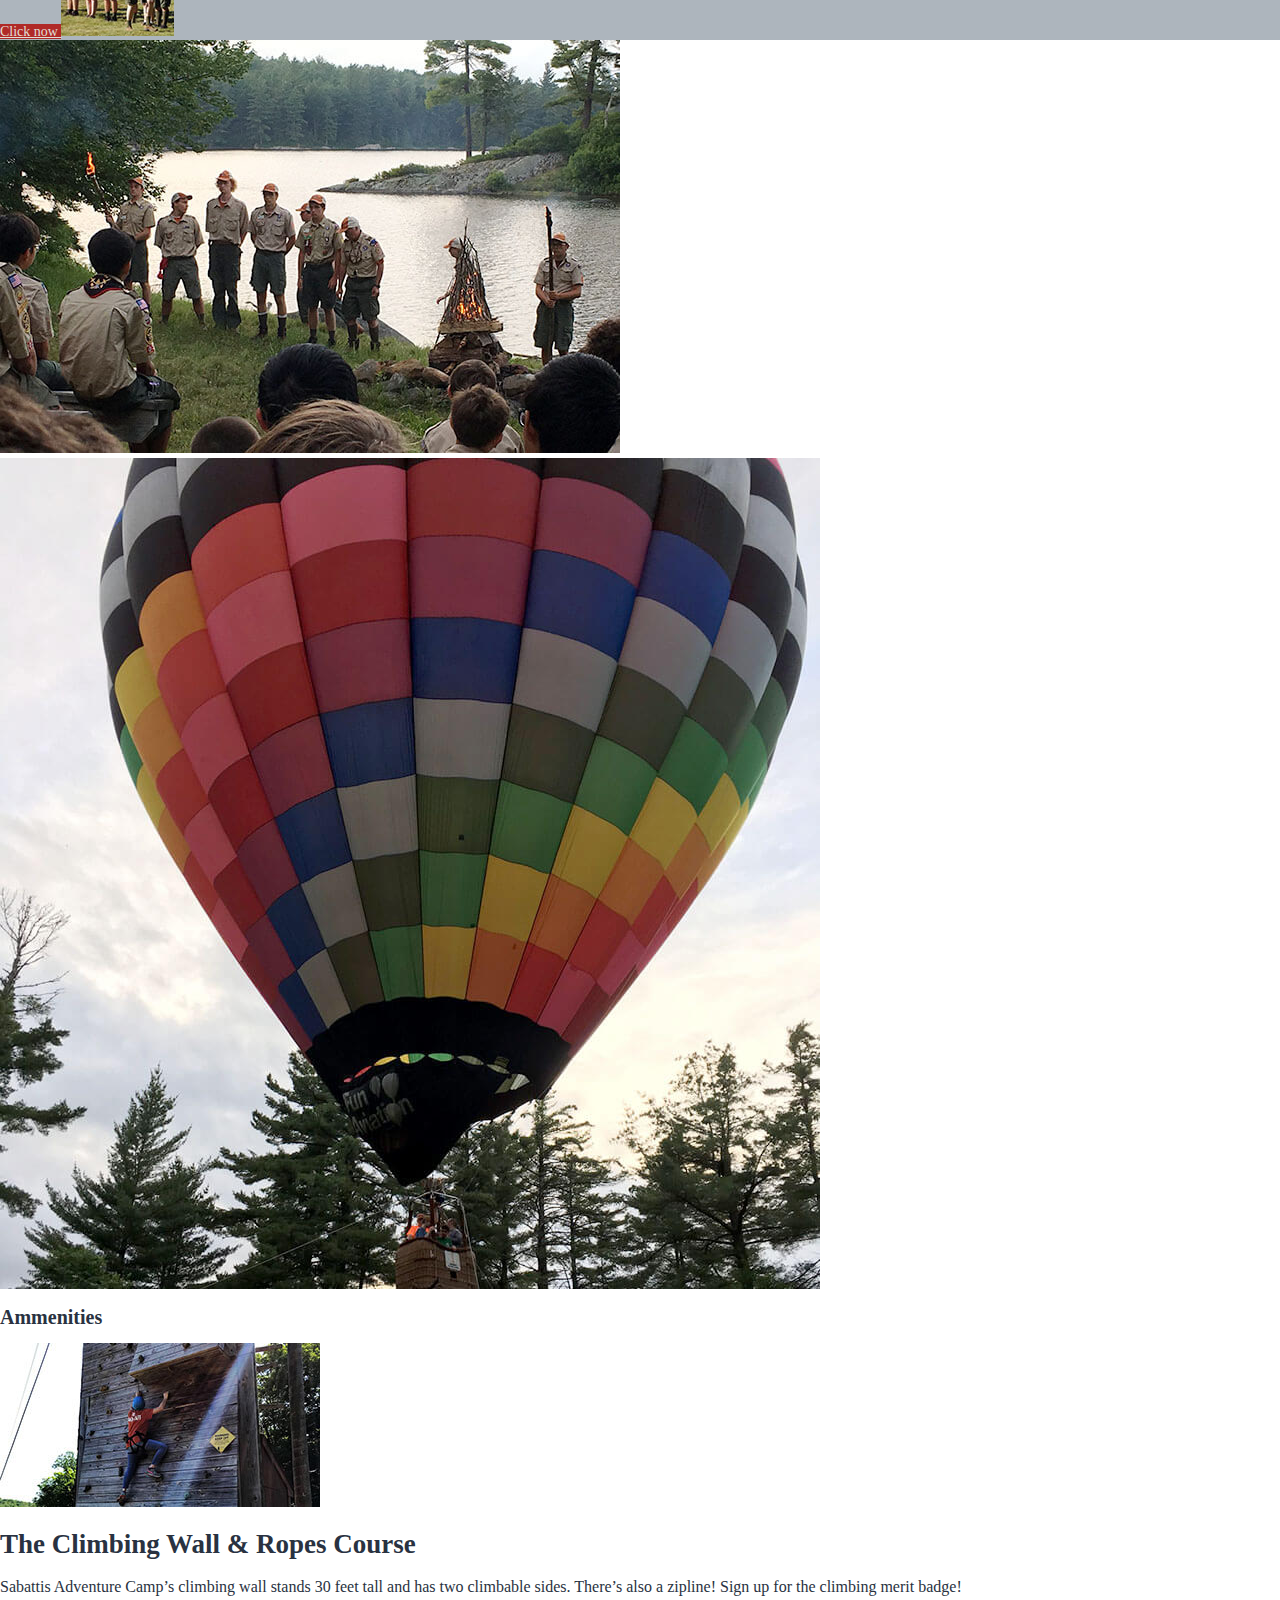
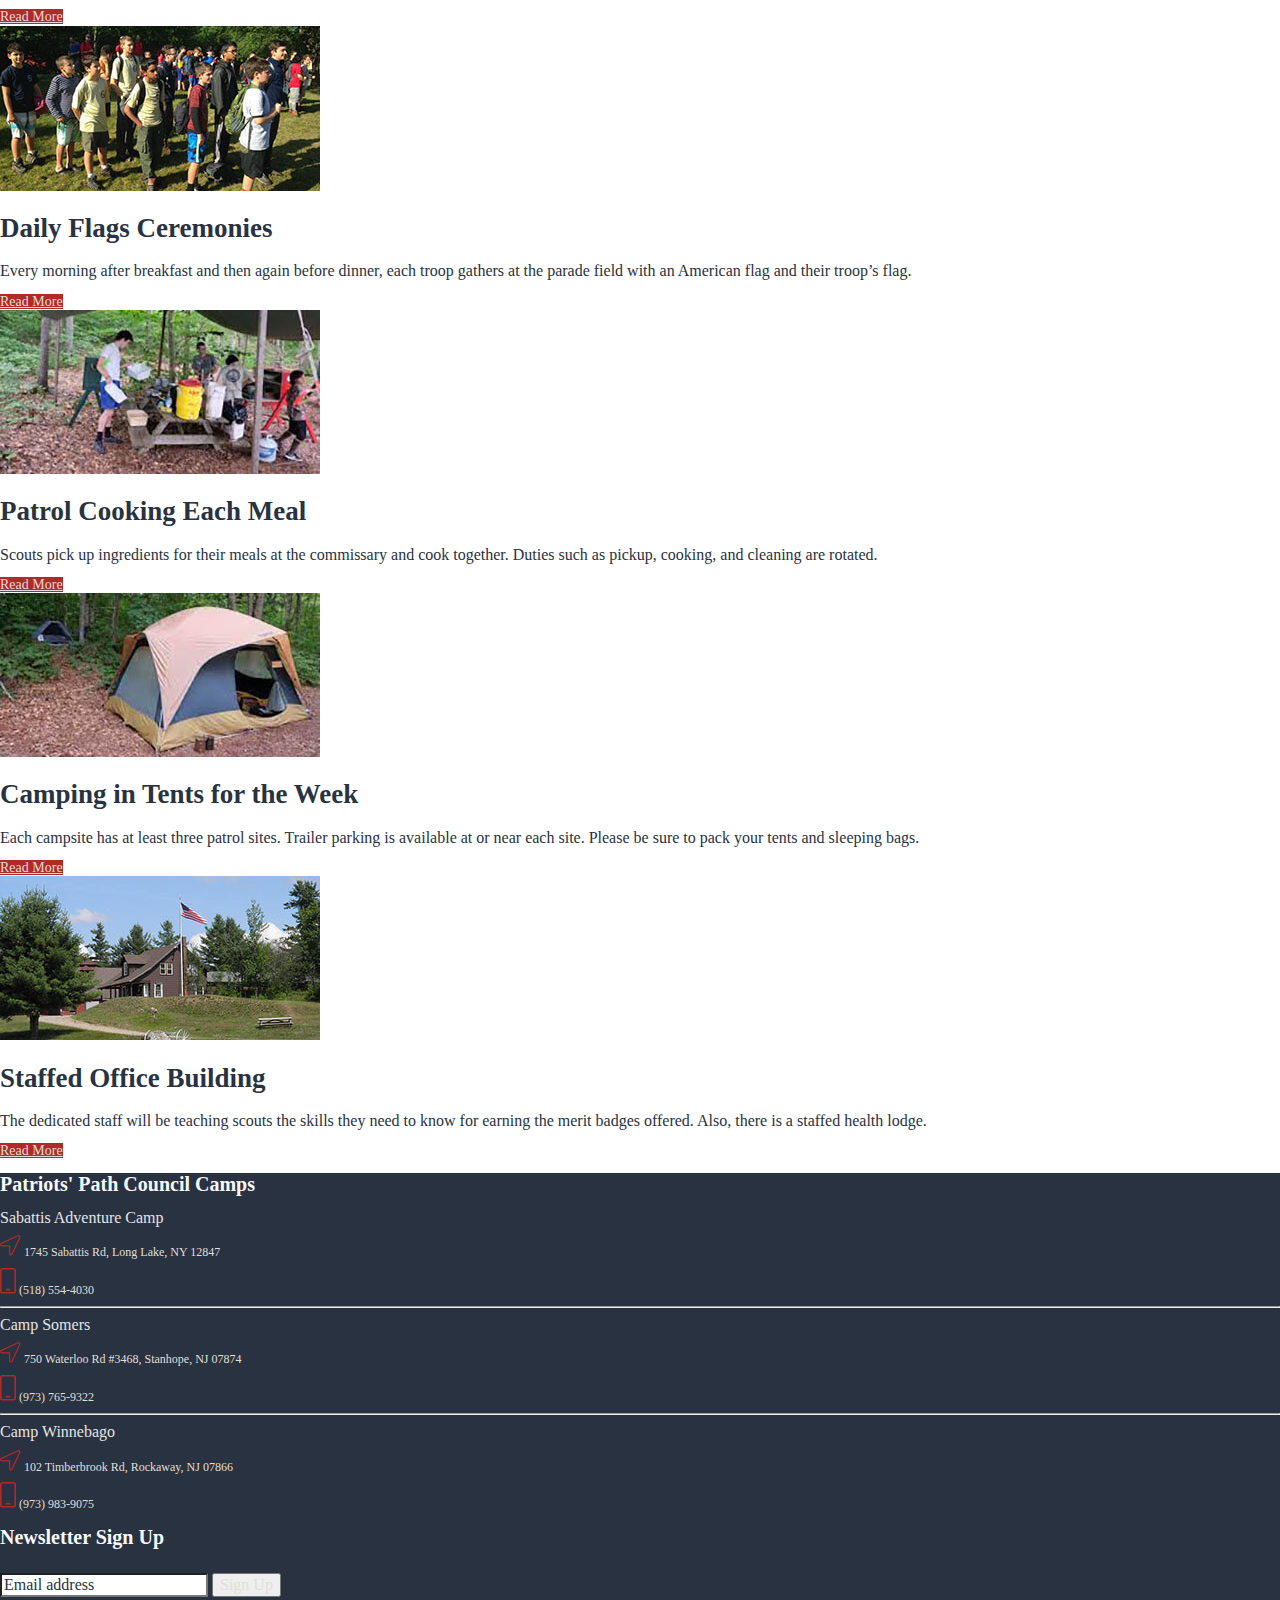
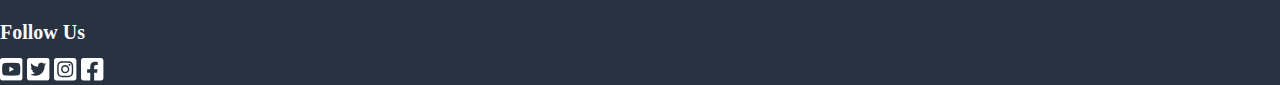
==== commit d65c8fd9: "sign up" ====
--- a/deploy/index.html
+++ b/deploy/index.html
@@ -212,7 +212,7 @@
        <h6 style="color:#F8F9FA">Newsletter Sign Up</h6>
         <form action="#">
          <input class="Email" style="color:#293241" type="text" value="Email address">
-          <button class="Click_now" style="color:#E0DFD5">
+          <button class="Sign_Up" style="color:#E0DFD5">
             Sign Up
           </button>
         </form>
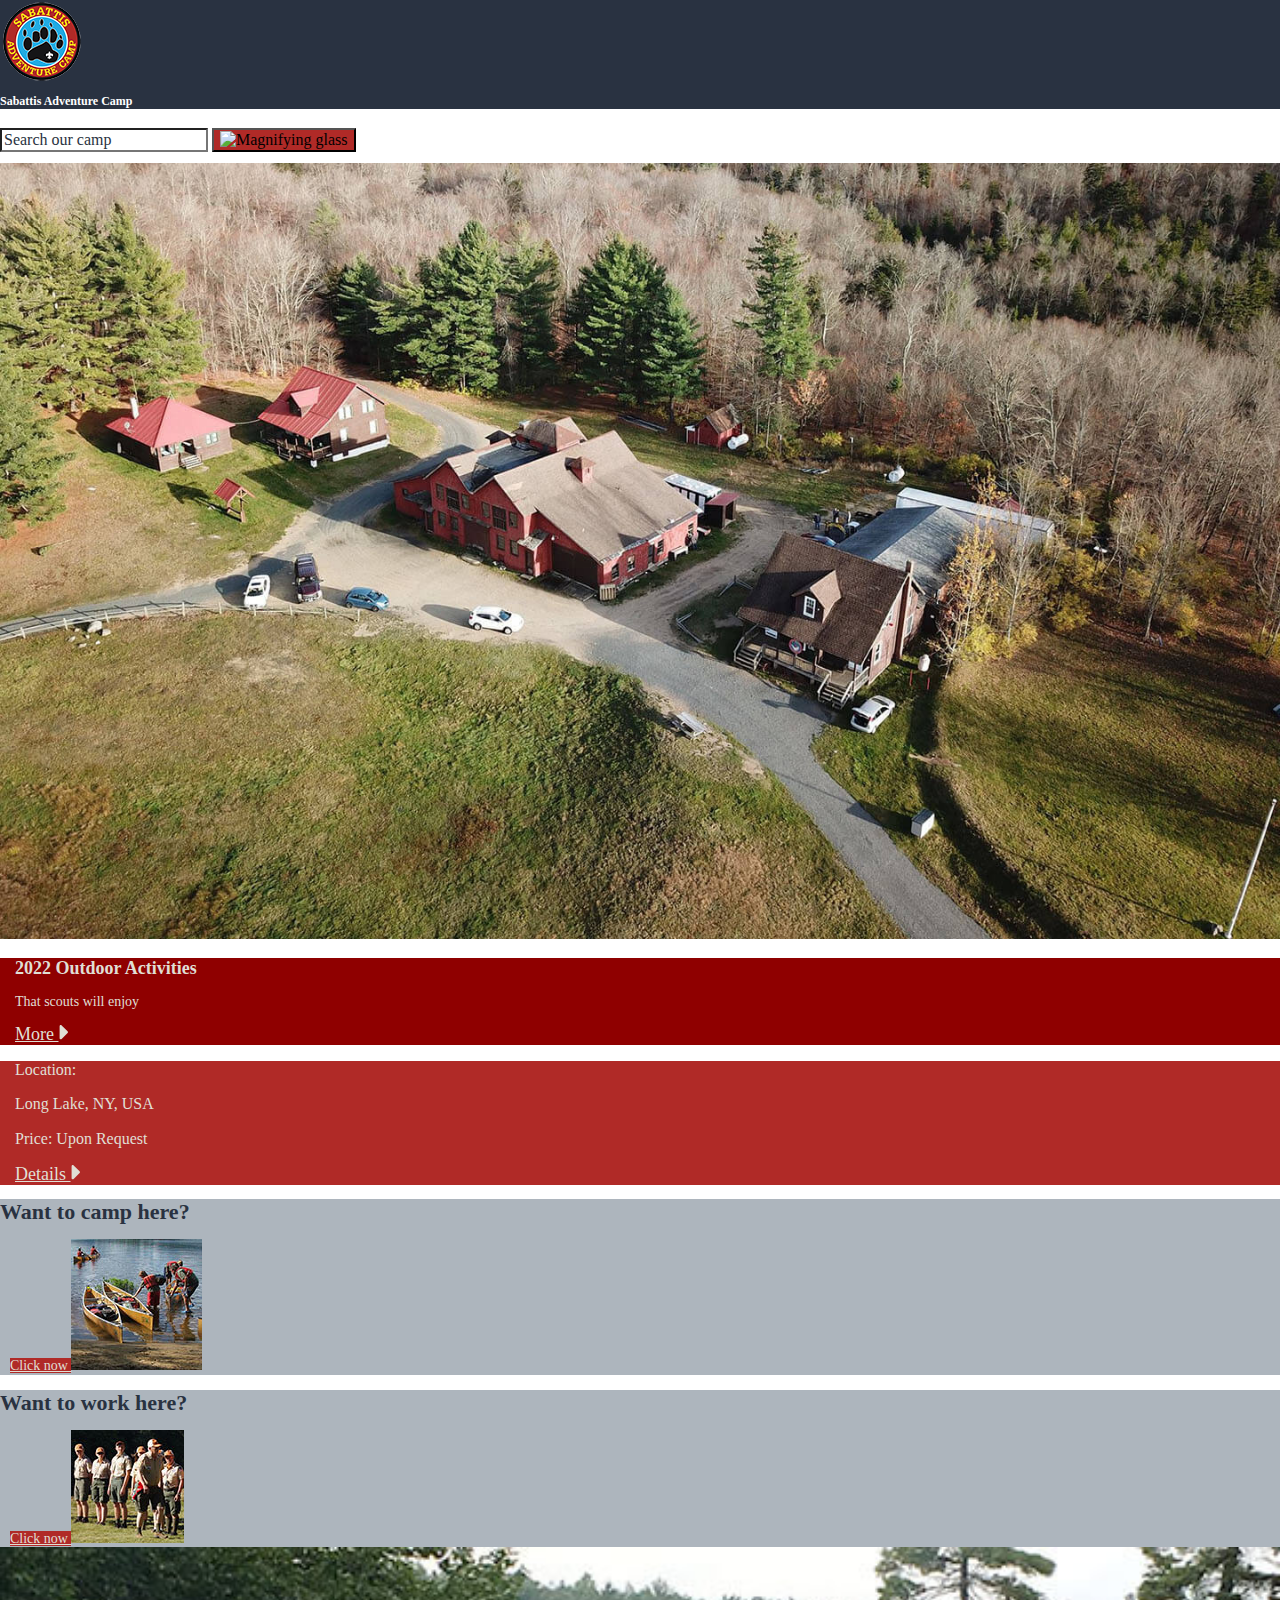
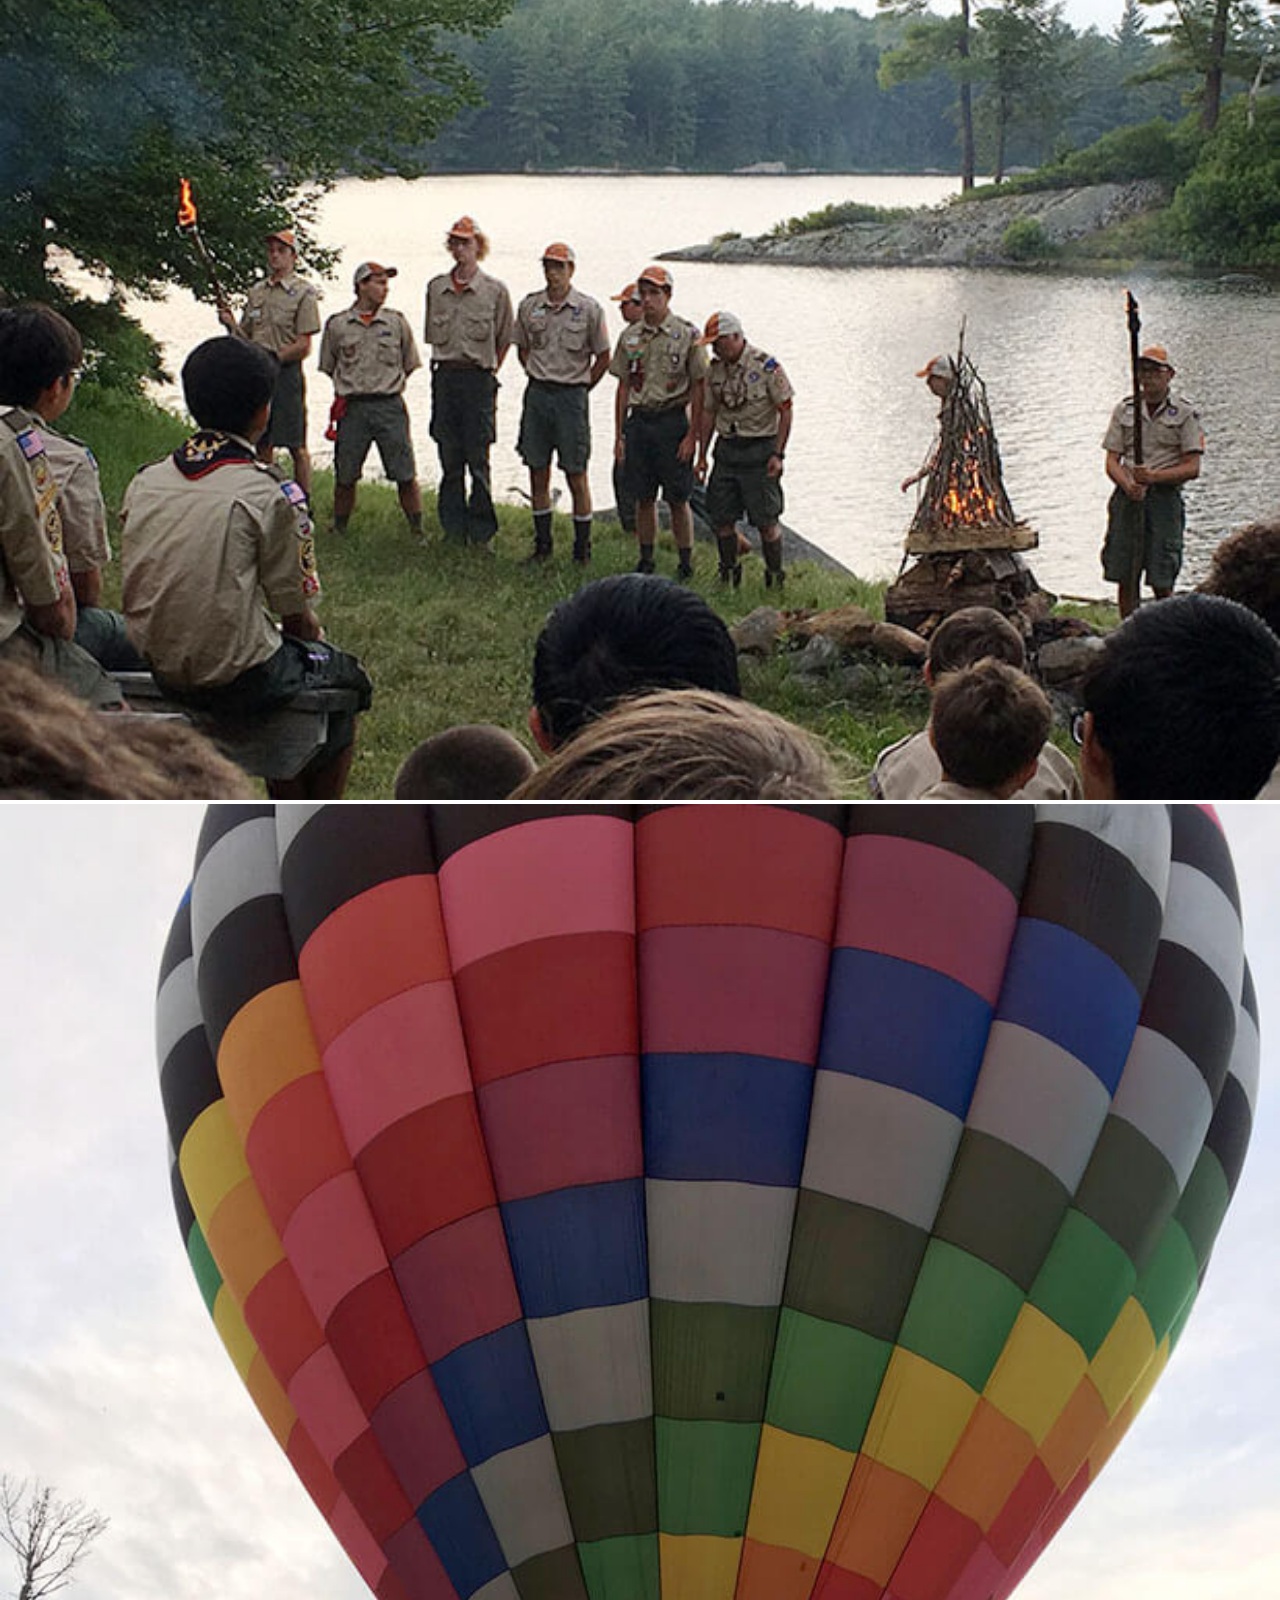
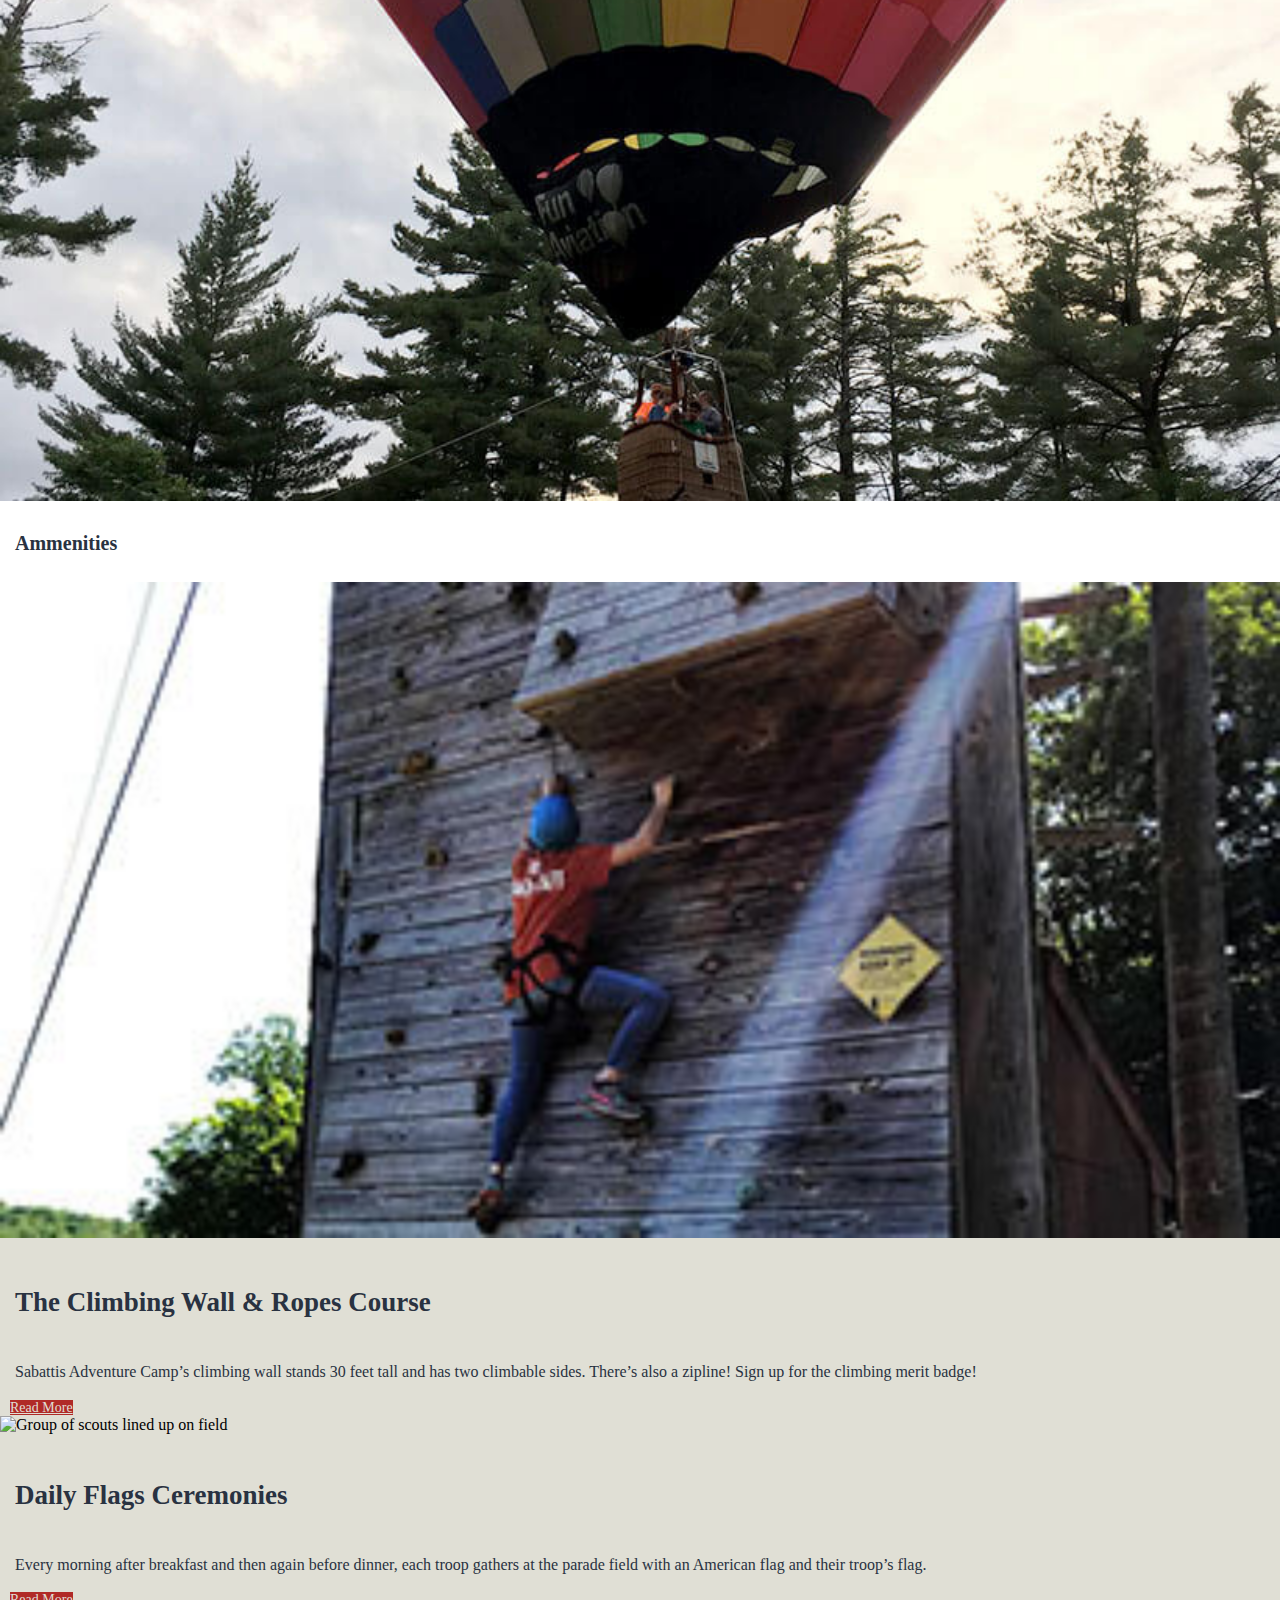
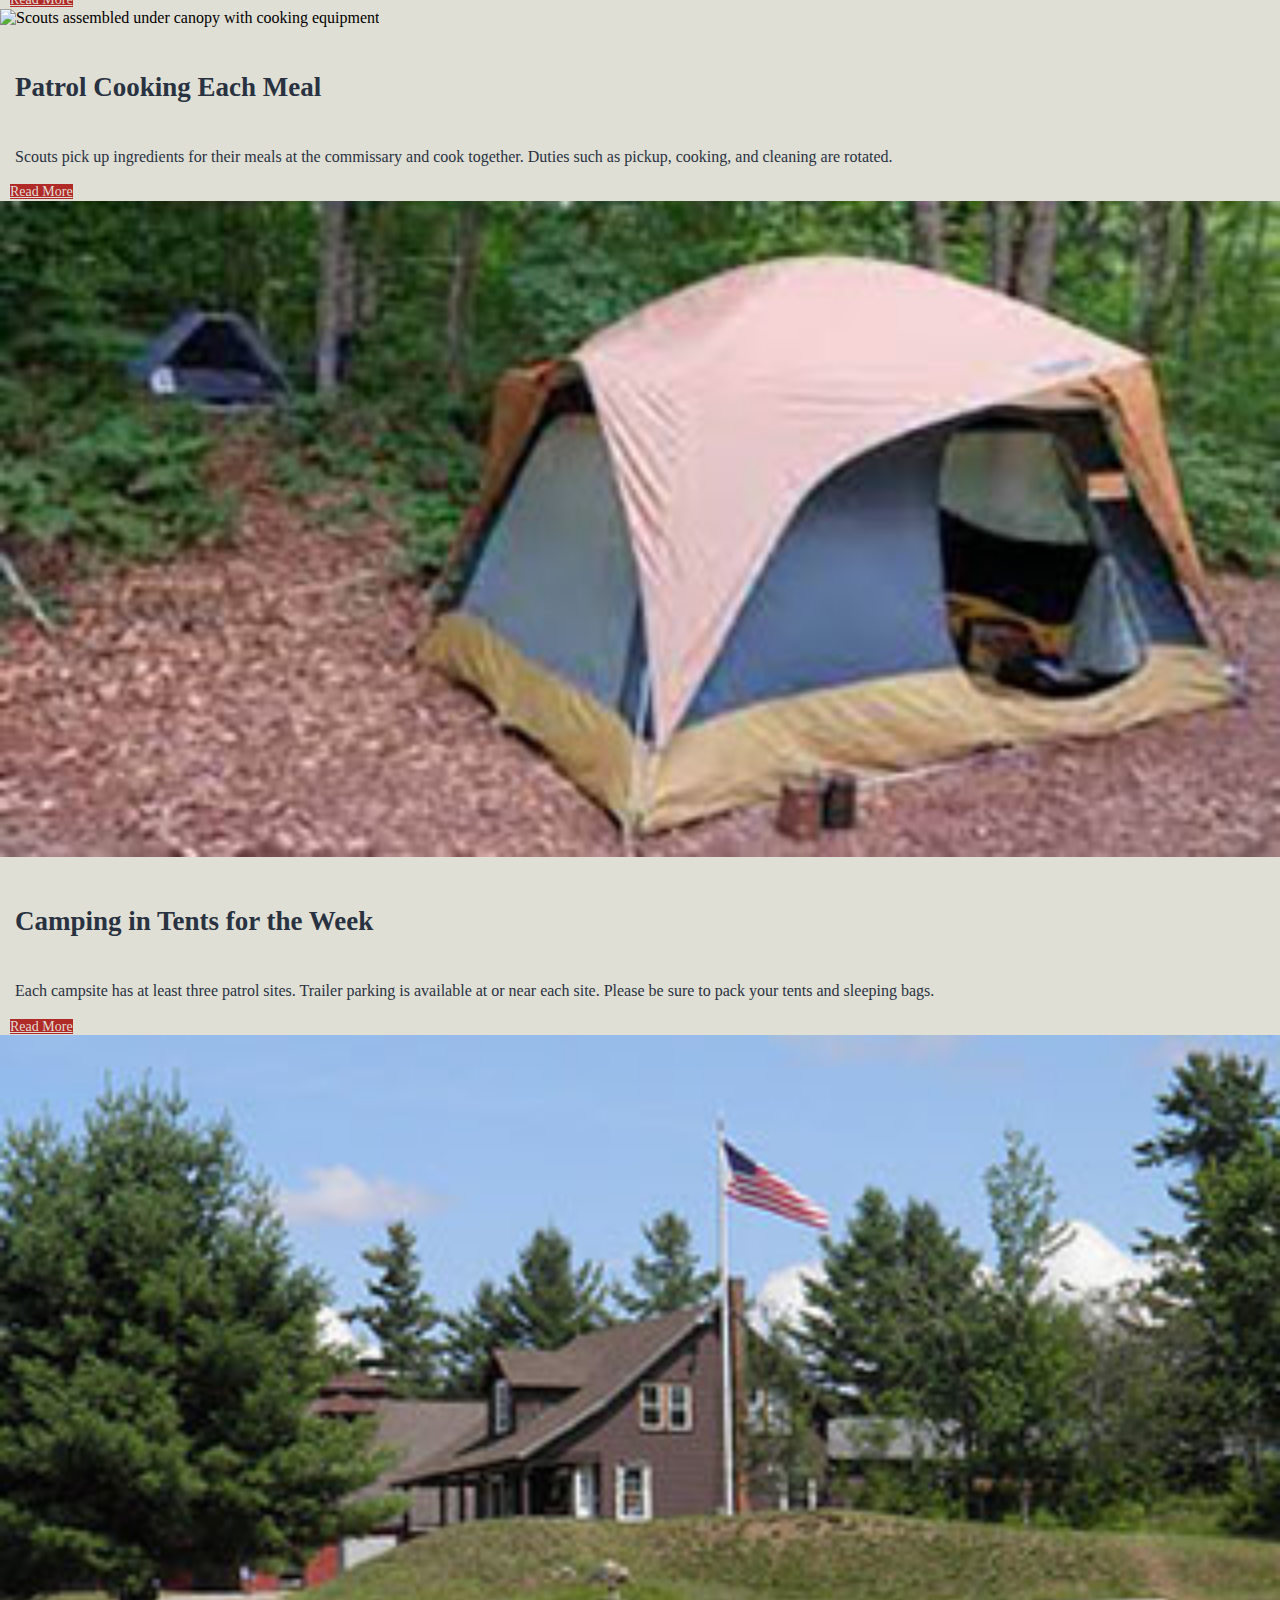
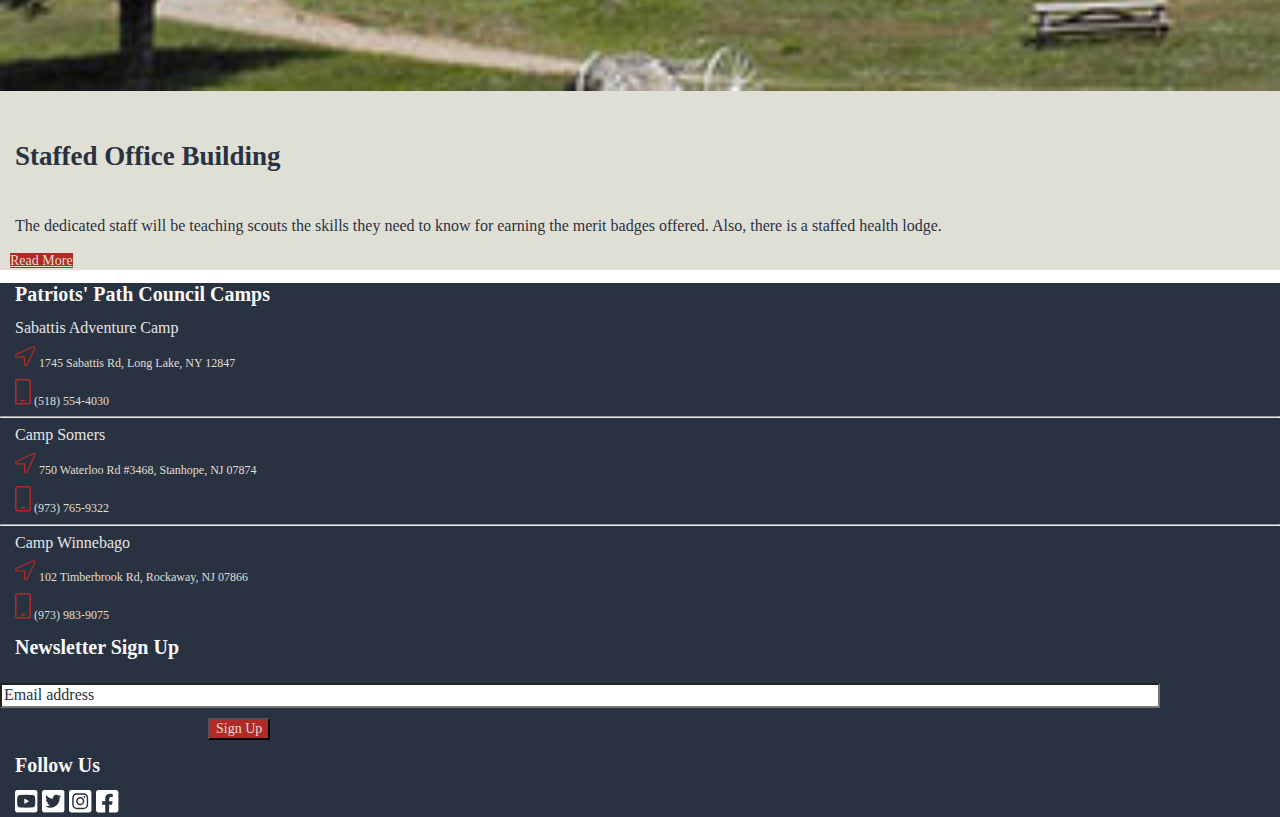
==== commit 6017606e: "Image Underscores" ====
--- a/deploy/index.html
+++ b/deploy/index.html
@@ -14,7 +14,7 @@
     <header class="header">
 <!-- Logo -->
       <div>
-        <img src="img/SAC Logo 2.png" alt="Site logo">
+        <img src="img/SAC_Logo_2.png" alt="Site logo">
         <h1 style="color:#ffffff">
           Sabattis Adventure Camp
         </h1>
@@ -87,7 +87,7 @@
          <a href="#"class="Click_now" style="color:#E0DFD5">
            Click now
          </a>
-          <img src="img/I'm in this picture.jpg" alt="People lined up">
+          <img src="img/I'm_in_this_picture.jpg" alt="People lined up">
         </div>
       </div>
     </section>
@@ -95,11 +95,11 @@
     <section>
 <!-- Me with a torch -->
       <div>
-        <img class="image" src="img/me with a torch.jpg" alt="Camp staff in front of a lake">
+        <img class="image" src="img/me_with_a_torch.jpg" alt="Camp staff in front of a lake">
       </div>
 <!-- Hot Air Balloon -->
       <div>
-        <img class="image" src="img/hot air balloon.jpg" alt="hot air balloon">
+        <img class="image" src="img/hot_air_balloon.jpg" alt="hot air balloon">
       </div>
 <!-- Adirondacks Map --> <!-- For Desktop and Desktop HD-->
       <!-- <div>
@@ -112,7 +112,7 @@
         <!-- 5 pictures and text -->
         <div>
           <div class="five_sections">
-           <img class="image" src="img/me behind the tower.jpg" alt="Person climbing rock wall">
+           <img class="image" src="img/me_behind_the_tower.jpg" alt="Person climbing rock wall">
              <h5 style="color:#293241">The Climbing Wall & Ropes Course</h5>
               <p class= "Wall_Text" style="color:#293241">
                Sabattis Adventure Camp’s climbing wall stands 30 feet tall and has two climbable sides. There’s also a zipline! Sign up for the climbing merit badge!
@@ -123,7 +123,7 @@
           </div>
 
           <div class="five_sections">
-            <img class="image" src="img/me in 2017.jpg" alt="Group of scouts lined up on field">
+            <img class="image" src="img/me_in_2017.jpg" alt="Group of scouts lined up on field">
              <h5 style="color:#293241">Daily Flags Ceremonies</h5>
               <p class= "Wall_Text" style="color:#293241">
                Every morning after breakfast and then again before dinner, each troop gathers at the parade field with an American flag and their troop’s flag.
@@ -134,7 +134,7 @@
           </div>
 
           <div class="five_sections">
-            <img class="image" src="img/patrol cooking.jpg" alt="Scouts assembled under canopy with cooking equipment">
+            <img class="image" src="img/patrol_cooking.jpg" alt="Scouts assembled under canopy with cooking equipment">
              <h5 style="color:#293241">Patrol Cooking Each Meal</h5>
               <p class= "Wall_Text" style="color:#293241">
                Scouts pick up ingredients for their meals at the commissary and cook together. Duties such as pickup, cooking, and cleaning are rotated.
@@ -156,7 +156,7 @@
           </div>
 
           <div class="five_sections">
-            <img class="image" src="img/trading post.jpg" alt="A view of a flagpole on a field in front of a building on a hill">
+            <img class="image" src="img/trading_post.jpg" alt="A view of a flagpole on a field in front of a building on a hill">
              <h5 style="color:#293241">Staffed Office Building</h5>
               <p class= "Wall_Text" style="color:#293241">
                The dedicated staff will be teaching scouts the skills they need to know for earning the merit badges offered. Also, there is a staffed health lodge.
--- a/deploy/css/styles.css
+++ b/deploy/css/styles.css
@@ -31,168 +31,22 @@
  */
 body {
   margin: 0;
-  
-}
-
-/** 
-font face
-*/
-
-@font-face {
-  font-family: Cabin_header1;
-  src: url(../fonts/Cabin/static/Cabin-Medium.ttf);}
-
-@font-face {
-  font-family: Cabin_header2;
-  src: url(../fonts/Cabin/static/Cabin-Bold.ttf);}
-
-@font-face {
-  font-family: Cabin_header3;
-  src: url(../fonts/Cabin/static/Cabin-Medium.ttf);}
-
-@font-face {
-  font-family: Cabin_header4;
-  src: url(../fonts/Cabin/static/Cabin-Medium.ttf);}
-
-@font-face {
-  font-family: Cabin_header5;
-  src: url(../fonts/Cabin/static/Cabin-SemiBold.ttf);}
-
-@font-face {
-  font-family: Cabin_header6;
-  src: url(../fonts/Cabin/static/Cabin-SemiBold.ttf);}
-
-@font-face {
-  font-family: Cabin_header7;
-  src: url(../fonts/Cabin/static/Cabin-SemiBold.ttf);}
-
-@font-face {
-  font-family: Raleway_Regular;
-  src: url(../fonts/Raleway/Raleway-Regular.ttf);}
-
-@font-face {
-  font-family: Cabin_SemiBold;
-  src: url(../fonts/Cabin/static/Cabin-SemiBold.ttf);}
-
-@font-face {
-  font-family: Cabin_Medium;
-  src: url(../fonts/Cabin/static/Cabin-Medium.ttf);}
-
-@font-face {
-  font-family: Cabin_Bold;
-  src: url(../fonts/Cabin/static/Cabin-Bold.ttf);}
-
-@font-face {
-  font-family: Raleway_SemiBold;
-  src: url(../fonts/Raleway/Raleway-SemiBold.ttf);}
-
-@font-face {
-  font-family: Raleway_Medium;
-  src: url(../fonts/Raleway/Raleway-Medium.ttf);}
+}
 
 /**
  * Render the `main` element consistently in IE.
  */
 main {
-  display: block;}
+  display: block;
+}
 
 /**
  * Correct the font size and margin on `h1` elements within `section` and
  * `article` contexts in Chrome, Firefox, and Safari.
  */
-
 h1 {
-  font-size: 12px;
-  margin: 0.67em 0;
-  font-family: "Cabin_header1";}
-
-h2 {
-  font-size: 18px;
-  margin: 0.67em 0;
-  font-family: "Cabin_header2";}
-
-h3 {
-  font-size: 22px;
-  margin: 0.67em 0;
-  font-family: "Cabin_header3";}
-
-h4 {
-  font-size: 20px;
-  margin: 0.67em 0;
-  font-family: "Cabin_header4";}
-
-h5 {
-  font-size: 27px;
-  margin: 0.67em 0;
-  font-family: "Cabin_header5";}
-
-h6 {
-  font-size: 20px;
-  margin: 0.67em 0;
-  font-family: "Cabin_header6";}
-
-h7 {
-  font-size: 16px;
-  margin: 0.67em 0;
-  font-family: "Cabin_header7";}
-
-.Search_Bar {
-  font-size: 16px;
-  margin: 0.67em 0;
-  font-family: "Raleway_Regular";}
-
-.Scouts {
-  font-size: 14px;
-  margin: 0.67em 0;
-  font-family: "Cabin_SemiBold";}
-
-.Location {
-  font-size: 16px;
-  margin: 0.67em 0;
-  font-family: "Cabin_SemiBold";}
-
-.Long_Lake {
-  font-size: 16px;
-  margin: 0.67em 0;
-  font-family: "Cabin_Medium";}
-
-.More_Details {
-  font-size: 18px;
-  margin: 0.67em 0;
-  font-family: "Cabin_Bold";}
-
-.Click_now {
-  font-size: 14px;
-  margin: 0.67em 0;
-  font-family: "Cabin_SemiBold";
-  background-color: #B02A27;}
-
-.Wall_Text {
-  font-size: 16px;
-  margin: 0.67em 0;
-  font-family: "Raleway_Medium";}
-
-.Address {
-  font-size: 12px;
-  margin: 0.67em 0;
-  font-family: "Raleway_Medium";}
-
-.Email {
-  font-size: 14;
-  margin: 0.67em 0;
-  font-family: "Raleway_SemiBold";}
-
-.Outdoor_Activities {
-  background-color: #8f0000;}
-
-.Location_And_Price {
-  background-color: #B02A27;}
-
-.Want_To {
-  background-color: #ADB5BD;}
-
-.Footer {
-  background-color: #293241;
+  font-size: 2em;
+  margin: 0.67em 0;
 }
 
 /* Grouping content
@@ -531,3 +385,214 @@
 /* =============
     Footer
 ============= */
+/** 
+font face
+*/
+@font-face {
+  font-family: Cabin_header1;
+  src: url(../fonts/Cabin/static/Cabin-Medium.ttf);
+}
+@font-face {
+  font-family: Cabin_header2;
+  src: url(../fonts/Cabin/static/Cabin-Bold.ttf);
+}
+@font-face {
+  font-family: Cabin_header3;
+  src: url(../fonts/Cabin/static/Cabin-Medium.ttf);
+}
+@font-face {
+  font-family: Cabin_header4;
+  src: url(../fonts/Cabin/static/Cabin-Medium.ttf);
+}
+@font-face {
+  font-family: Cabin_header5;
+  src: url(../fonts/Cabin/static/Cabin-SemiBold.ttf);
+}
+@font-face {
+  font-family: Cabin_header6;
+  src: url(../fonts/Cabin/static/Cabin-SemiBold.ttf);
+}
+@font-face {
+  font-family: Cabin_header7;
+  src: url(../fonts/Cabin/static/Cabin-SemiBold.ttf);
+}
+@font-face {
+  font-family: Raleway_Regular;
+  src: url(../fonts/Raleway/Raleway-Regular.ttf);
+}
+@font-face {
+  font-family: Cabin_SemiBold;
+  src: url(../fonts/Cabin/static/Cabin-SemiBold.ttf);
+}
+@font-face {
+  font-family: Cabin_Medium;
+  src: url(../fonts/Cabin/static/Cabin-Medium.ttf);
+}
+@font-face {
+  font-family: Cabin_Bold;
+  src: url(../fonts/Cabin/static/Cabin-Bold.ttf);
+}
+@font-face {
+  font-family: Raleway_SemiBold;
+  src: url(../fonts/Raleway/Raleway-SemiBold.ttf);
+}
+@font-face {
+  font-family: Raleway_Medium;
+  src: url(../fonts/Raleway/Raleway-Medium.ttf);
+}
+/**
+ * Render the `main` element consistently in IE.
+ */
+main {
+  display: block;
+}
+
+/**
+ * Correct the font size and margin on `h1` elements within `section` and
+ * `article` contexts in Chrome, Firefox, and Safari.
+ */
+.header {
+  background-color: #293241;
+}
+
+h1 {
+  font-size: 12px;
+  margin: 0.67em 0;
+  font-family: "Cabin_header1";
+}
+
+h2 {
+  font-size: 18px;
+  margin-left: 15px;
+  font-family: "Cabin_header2";
+}
+
+h3 {
+  font-size: 22px;
+  margin: 0.67em 0;
+  font-family: "Cabin_header3";
+}
+
+h4 {
+  font-size: 20px;
+  margin-left: 15px;
+  font-family: "Cabin_header4";
+}
+
+h5 {
+  font-size: 27px;
+  margin-left: 15px;
+  font-family: "Cabin_header5";
+}
+
+h6 {
+  font-size: 20px;
+  margin: 0.67em 0;
+  font-family: "Cabin_header6";
+  margin-left: 15px;
+}
+
+h7 {
+  font-size: 16px;
+  margin: 0.67em 0;
+  font-family: "Cabin_header7";
+  margin-left: 15px;
+}
+
+.Search_Bar {
+  font-size: 16px;
+  margin: 0.67em 0;
+  font-family: "Raleway_Regular";
+}
+
+.Search_Icon {
+  background-color: #B02A27;
+}
+
+.Scouts {
+  font-size: 14px;
+  margin-left: 15px;
+  font-family: "Cabin_SemiBold";
+}
+
+.Location {
+  font-size: 16px;
+  margin-left: 15px;
+  font-family: "Cabin_SemiBold";
+}
+
+.Long_Lake {
+  font-size: 16px;
+  margin-left: 15px;
+  font-family: "Cabin_Medium";
+}
+
+.More_Details {
+  font-size: 18px;
+  margin-left: 15px;
+  font-family: "Cabin_Bold";
+}
+
+.Click_now {
+  font-size: 14px;
+  margin-left: 10px;
+  margin-bottom: 30px;
+  font-family: "Cabin_SemiBold";
+  background-color: #B02A27;
+}
+
+.Wall_Text {
+  font-size: 16px;
+  margin-left: 15px;
+  margin-right: 15px;
+  font-family: "Raleway_Medium";
+}
+
+.Address {
+  font-size: 12px;
+  margin: 0.67em 0;
+  font-family: "Raleway_Medium";
+  margin-left: 15px;
+}
+
+.Email {
+  font-size: 14;
+  margin: 0.67em 0;
+  font-family: "Raleway_SemiBold";
+  width: 90%;
+}
+
+.Outdoor_Activities {
+  background-color: #8f0000;
+}
+
+.Location_And_Price {
+  background-color: #B02A27;
+}
+
+.Want_To {
+  background-color: #ADB5BD;
+}
+
+.five_sections {
+  background-color: #E0DFD5;
+}
+
+.Sign_Up {
+  font-size: 14px;
+  margin-left: 208px;
+  font-family: "Cabin_SemiBold";
+  background-color: #B02A27;
+}
+
+.image {
+  width: 100%;
+}
+
+.icons {
+  margin-left: 15px;
+}
+
+.Footer {
+  background-color: #293241;
+}
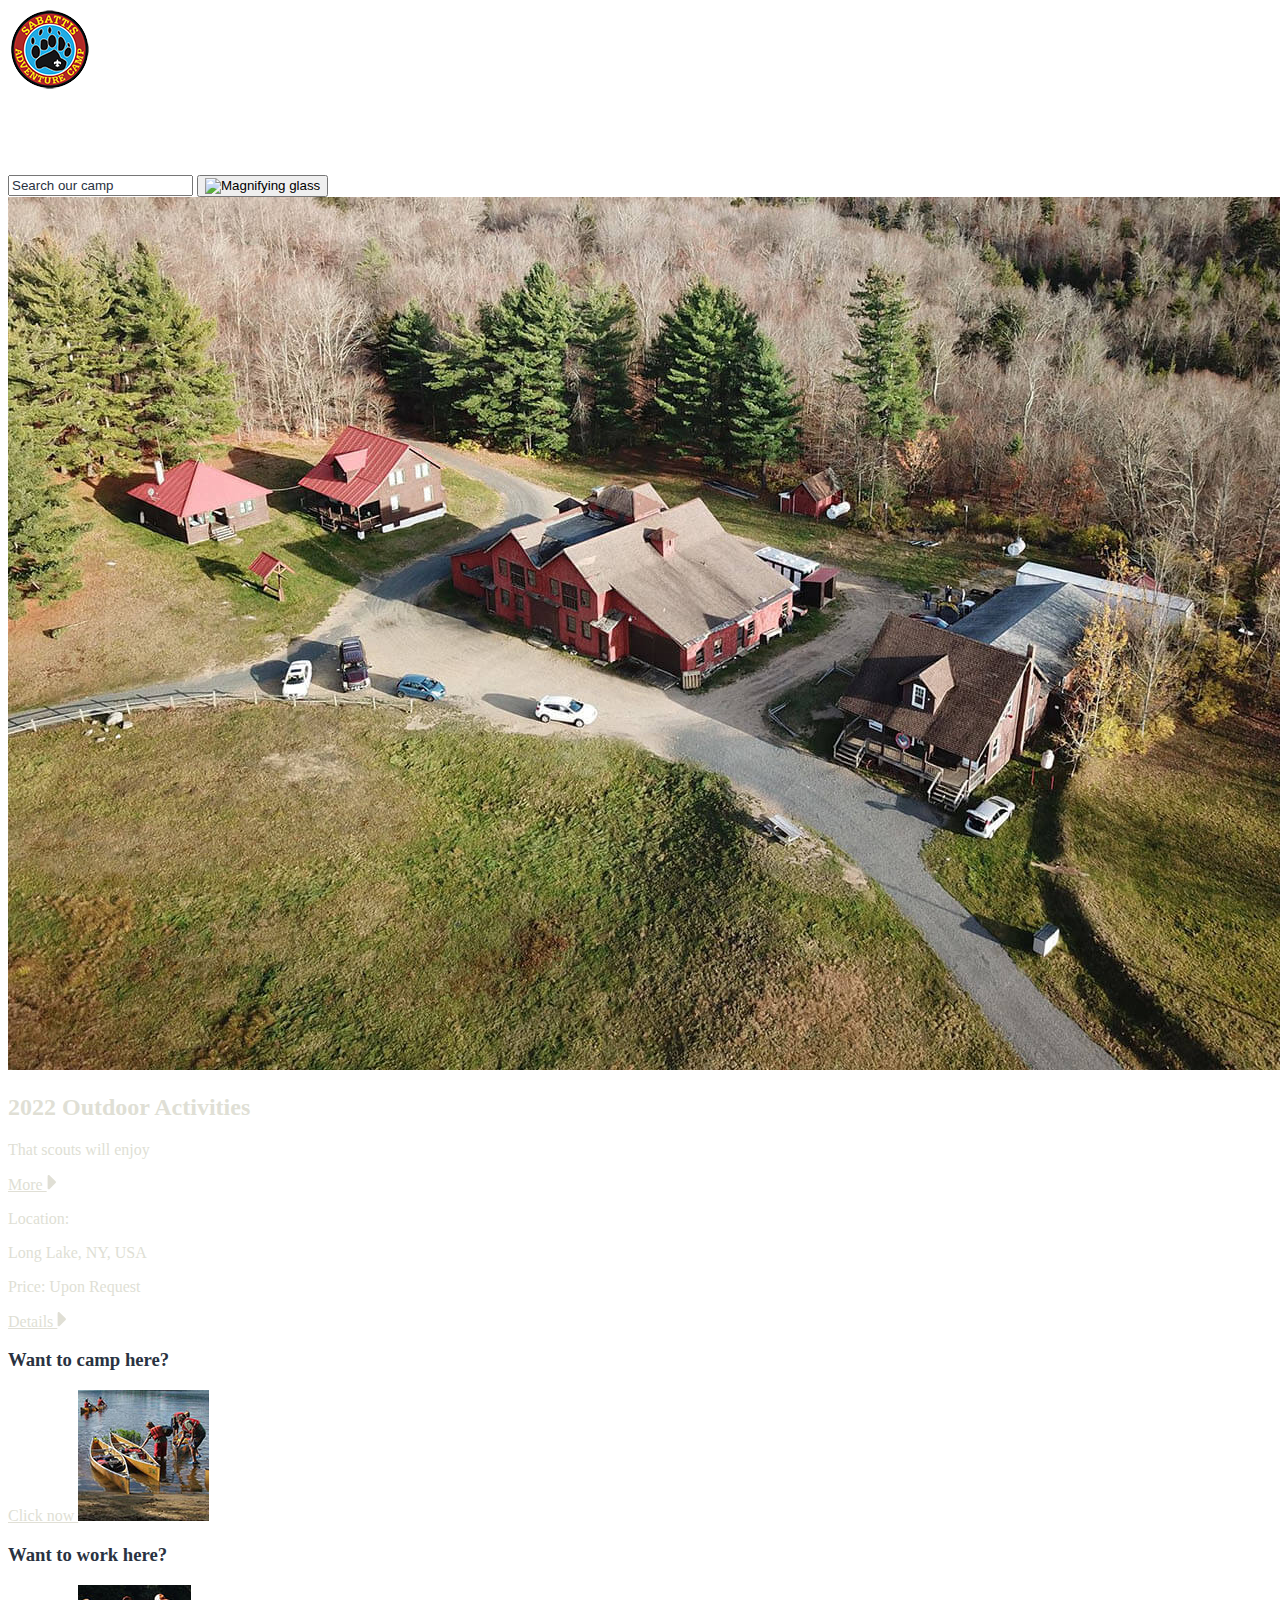
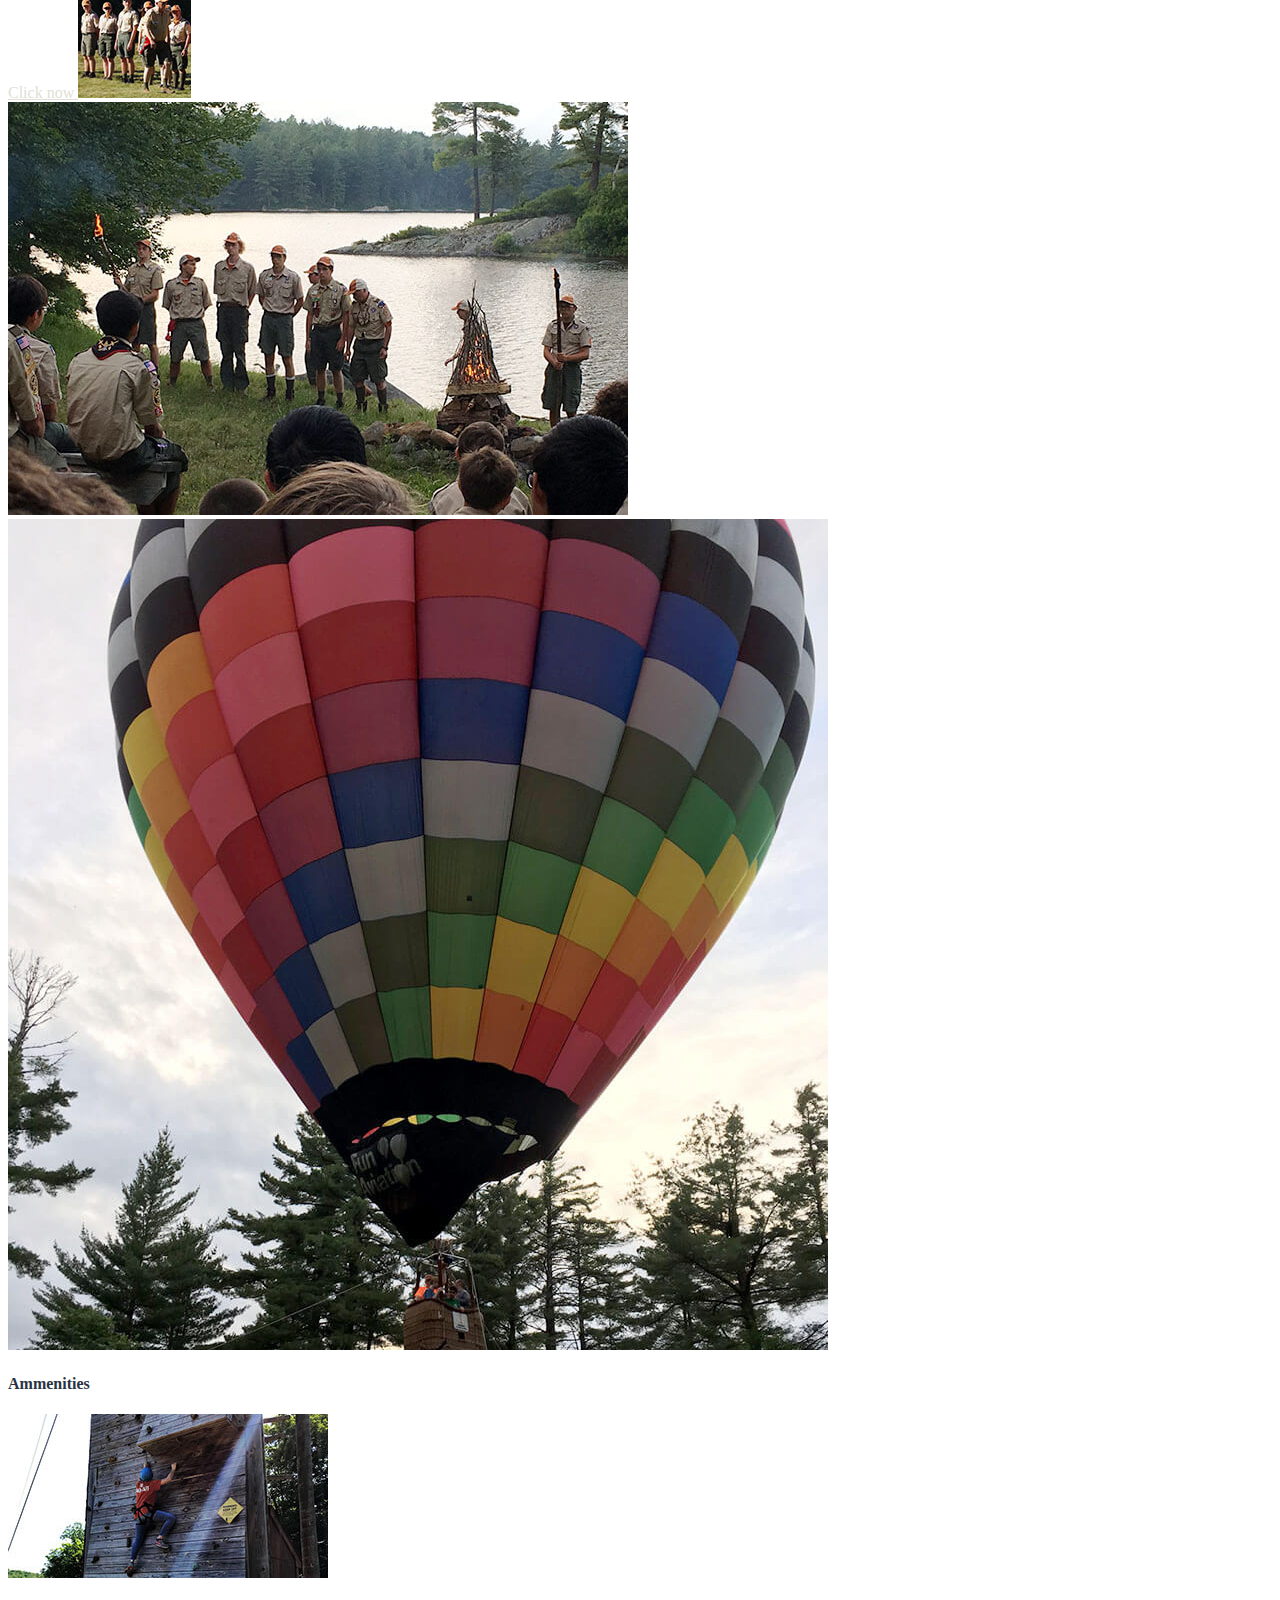
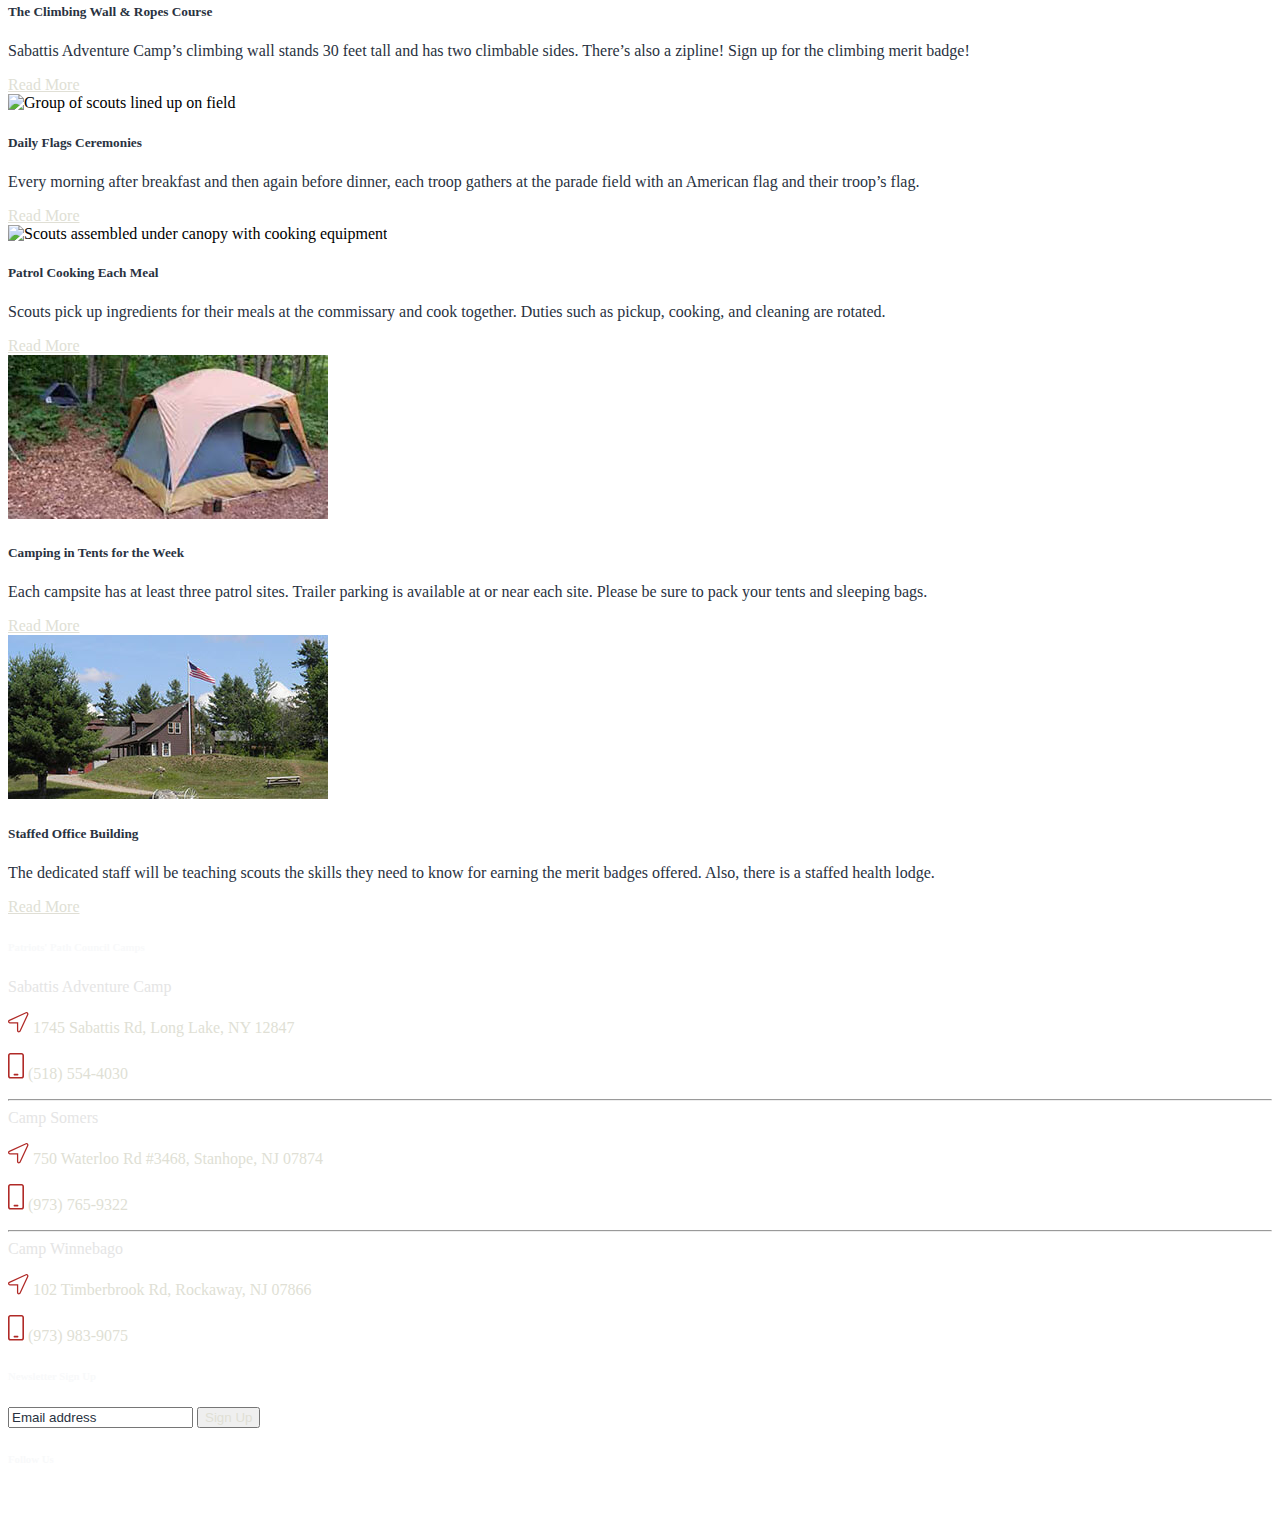
==== commit 4be6d4a1: "stylesheet" ====
--- a/deploy/index.html
+++ b/deploy/index.html
@@ -5,7 +5,7 @@
     <meta charset="UTF-8">
     <meta name="viewport" content="width=device-width, initial-scale=1.0">
     <meta http-equiv="X-UA-Compatible" content="ie=edge">
-    <link rel="stylesheet" href="css/styles.css">
+    <link rel="stylesheet" href="scss/styles.scss">
     <title>Nazar Web 2 Figma Reskin</title>
   </head>
 
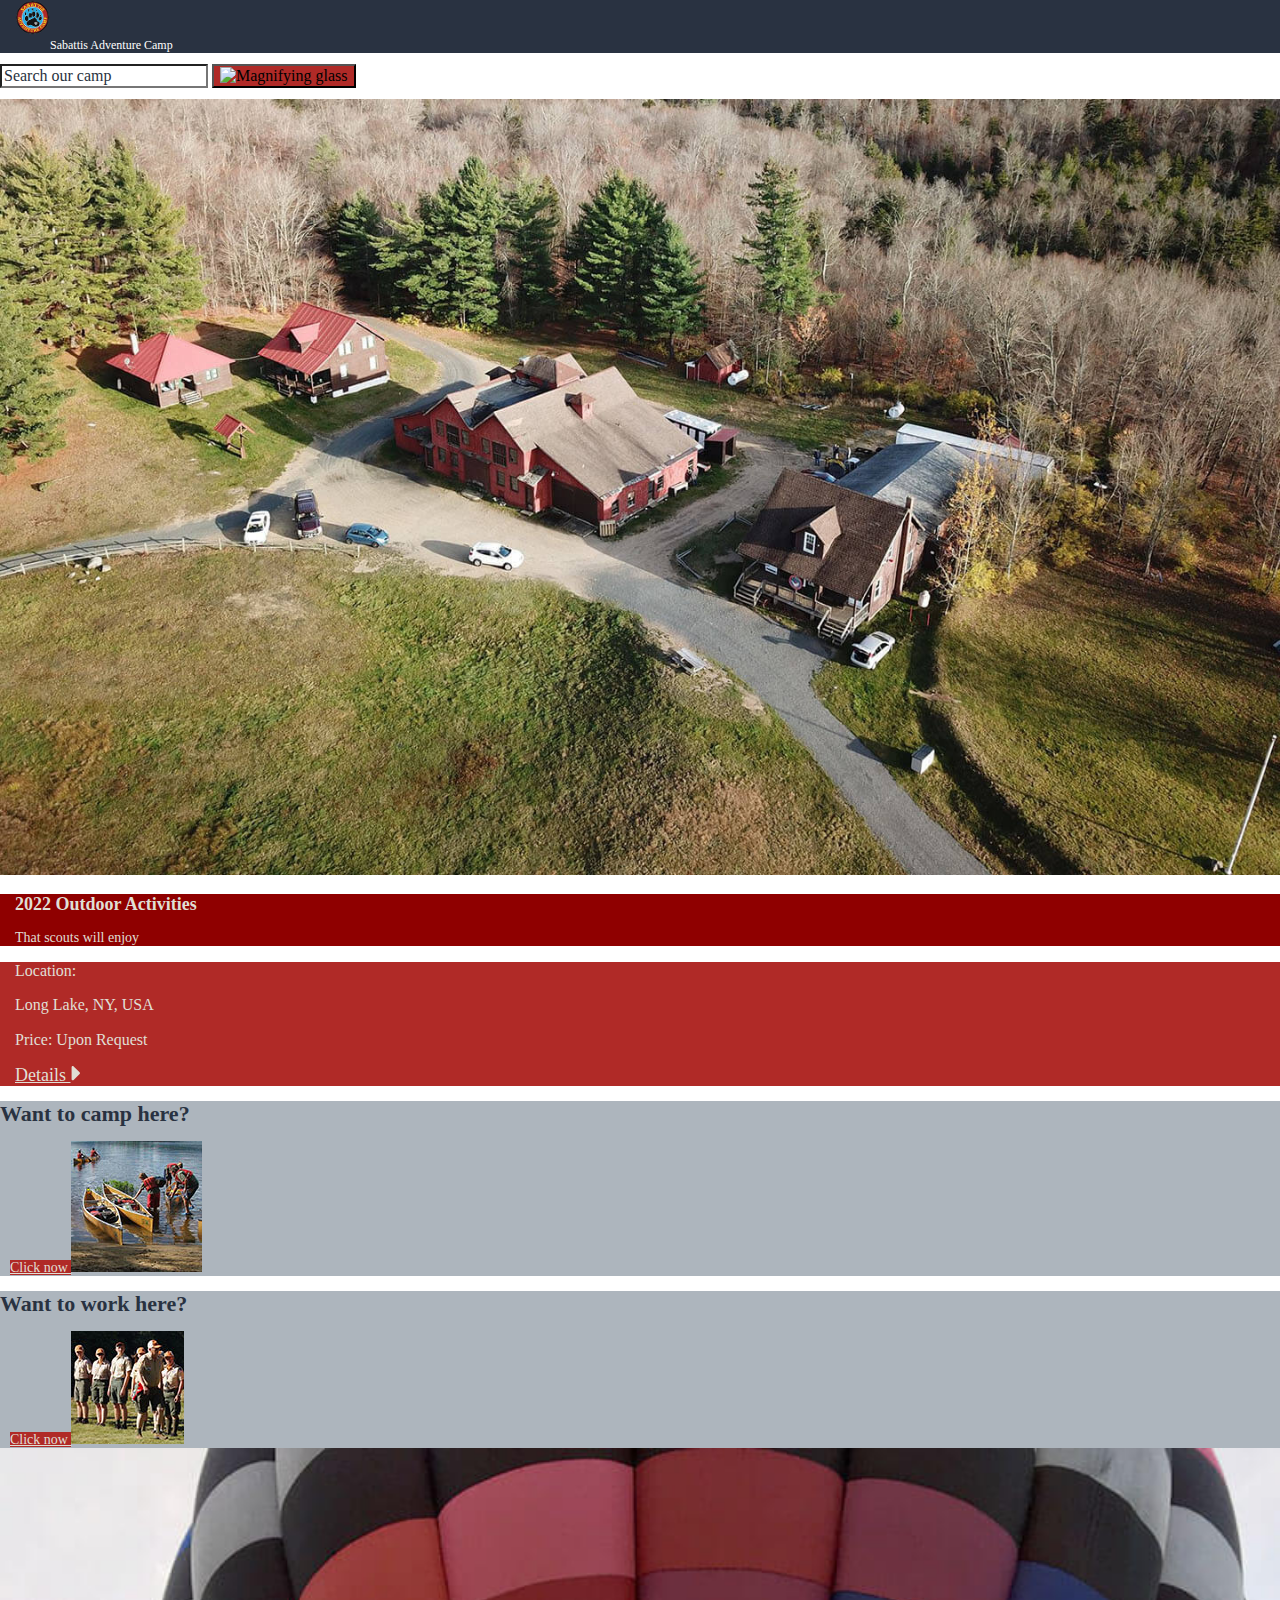
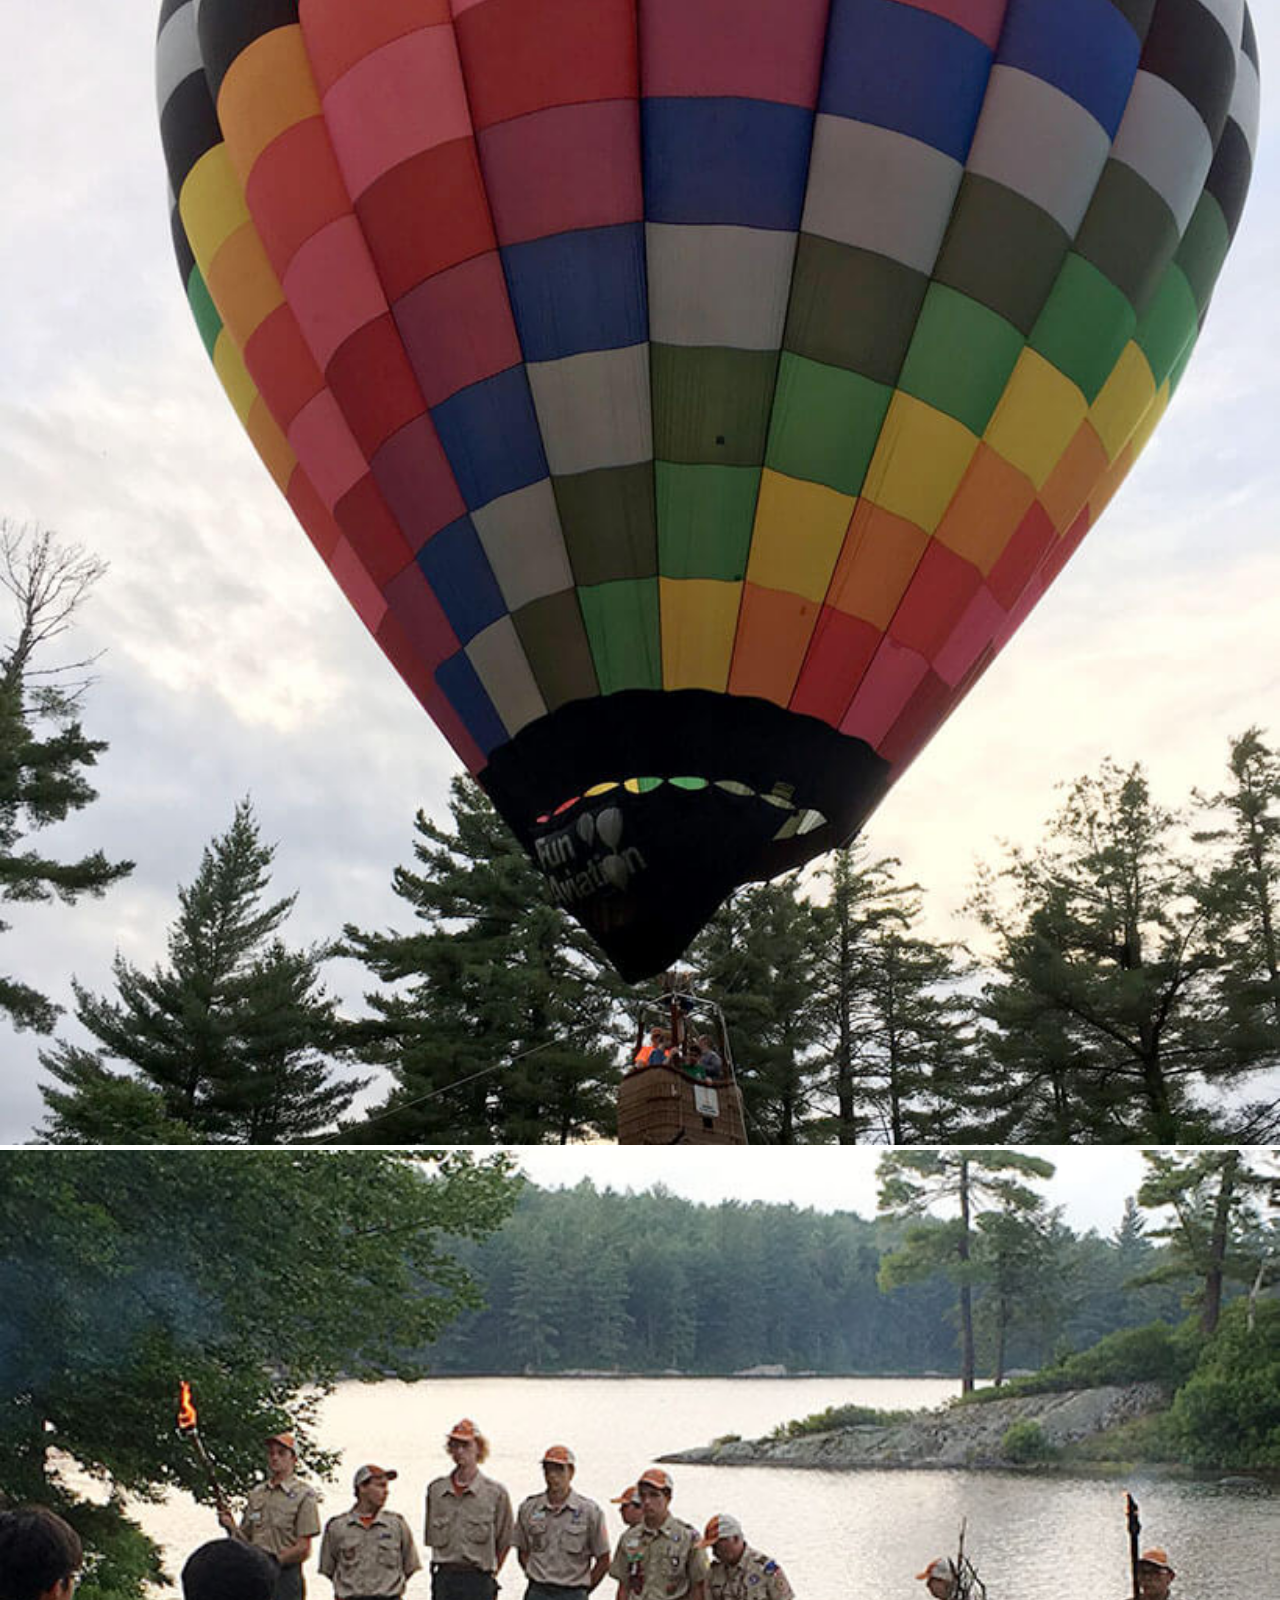
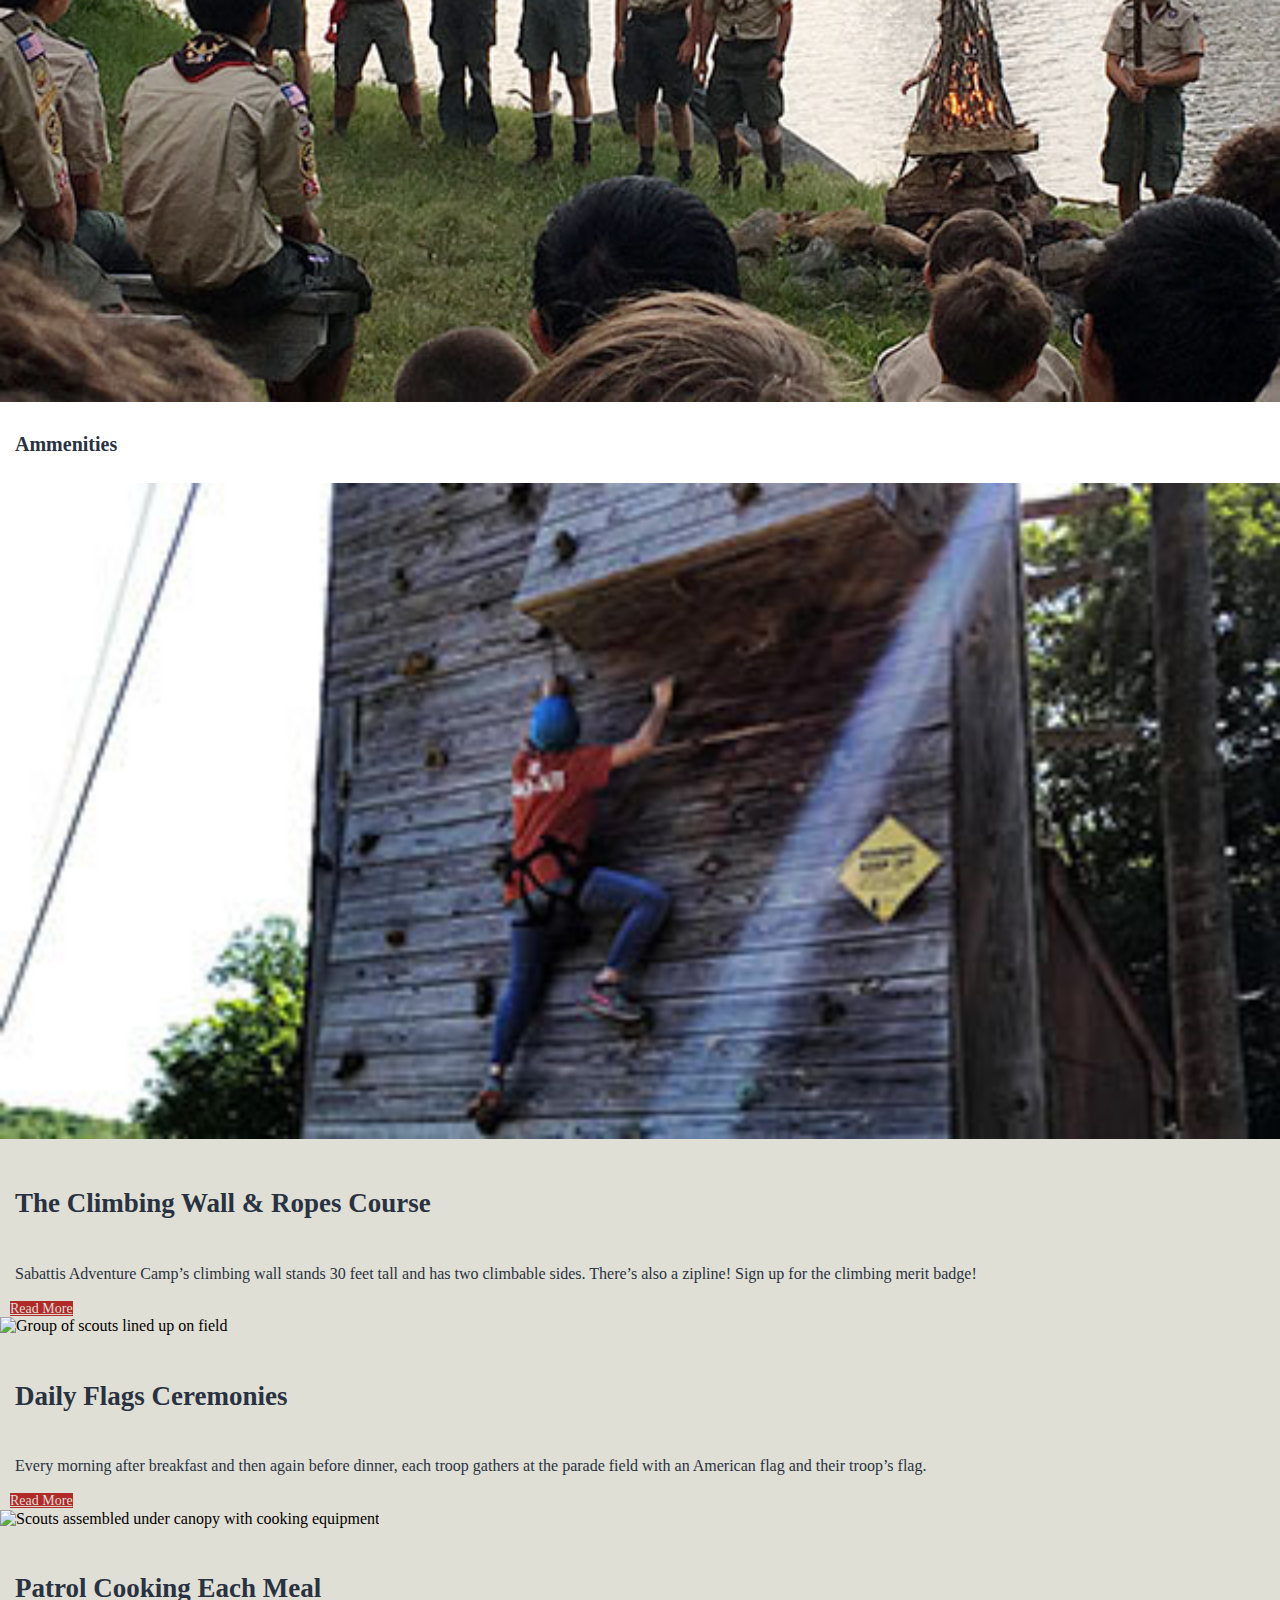
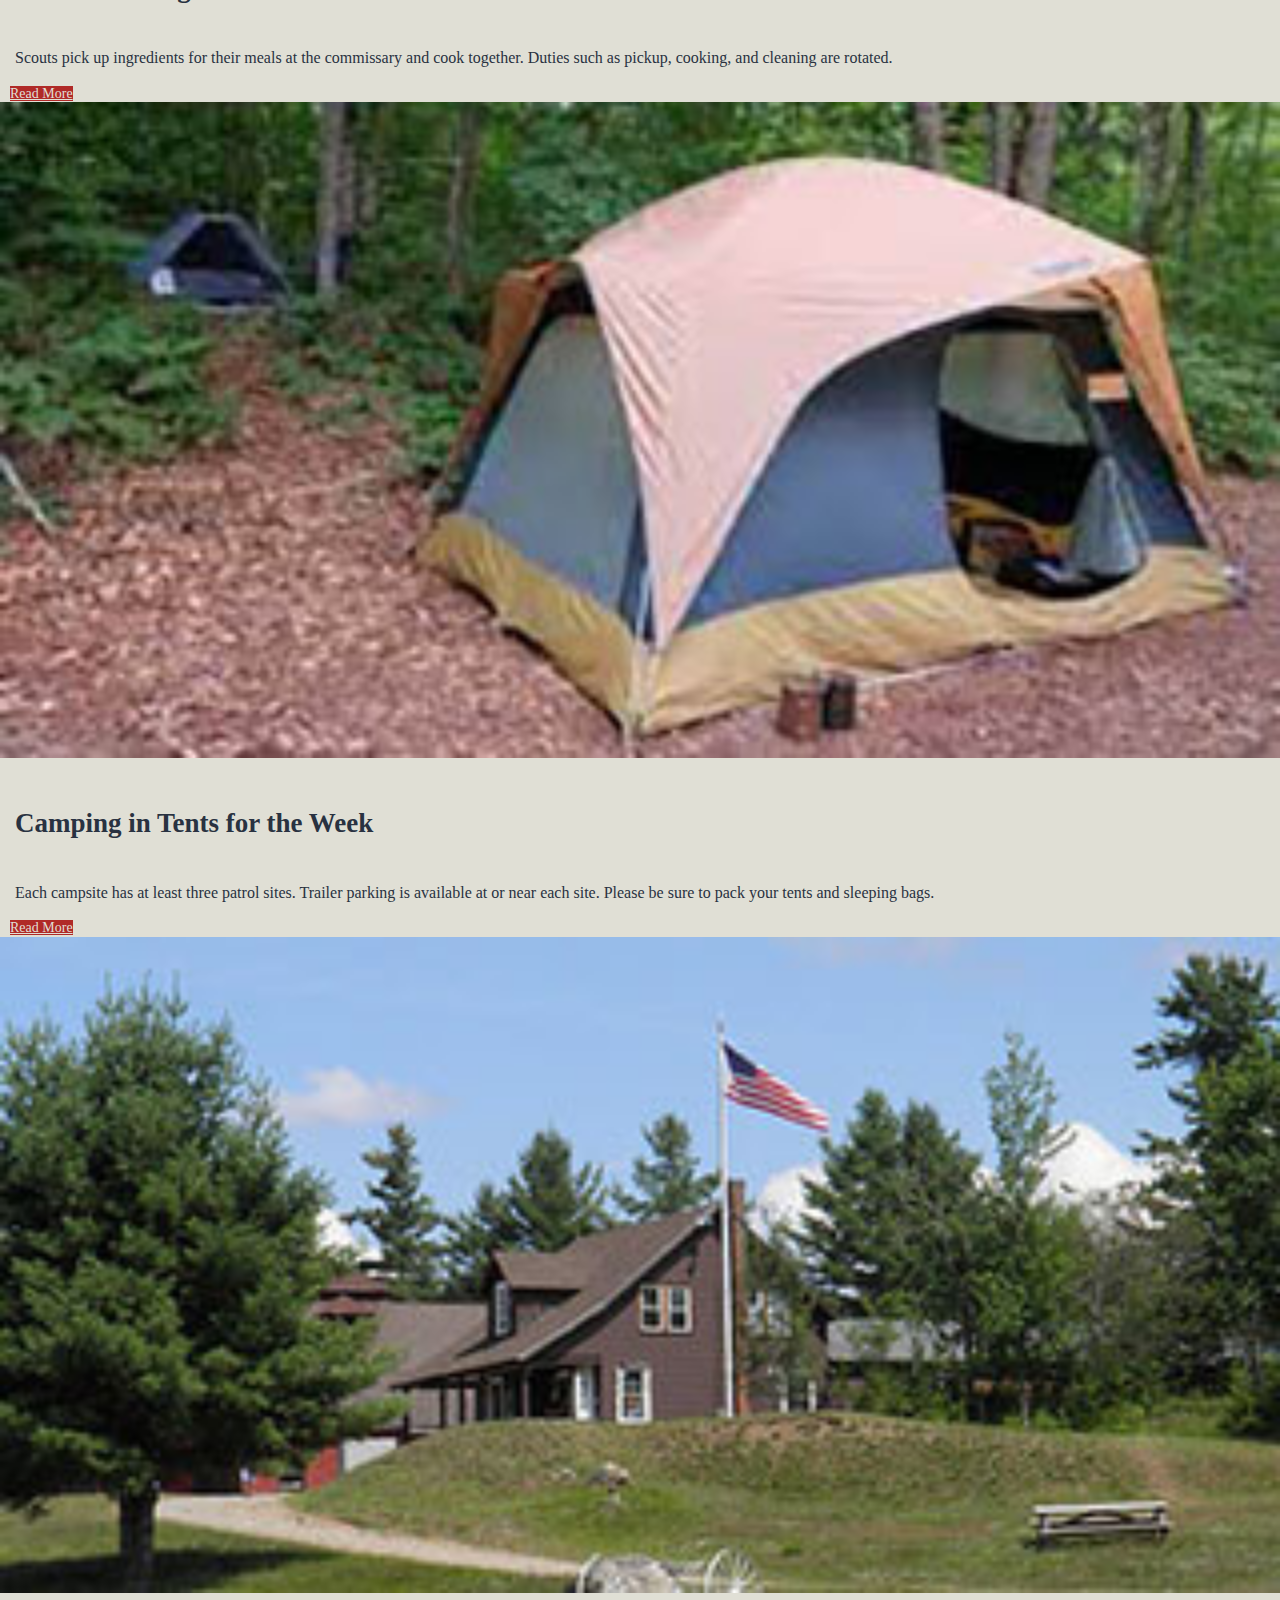
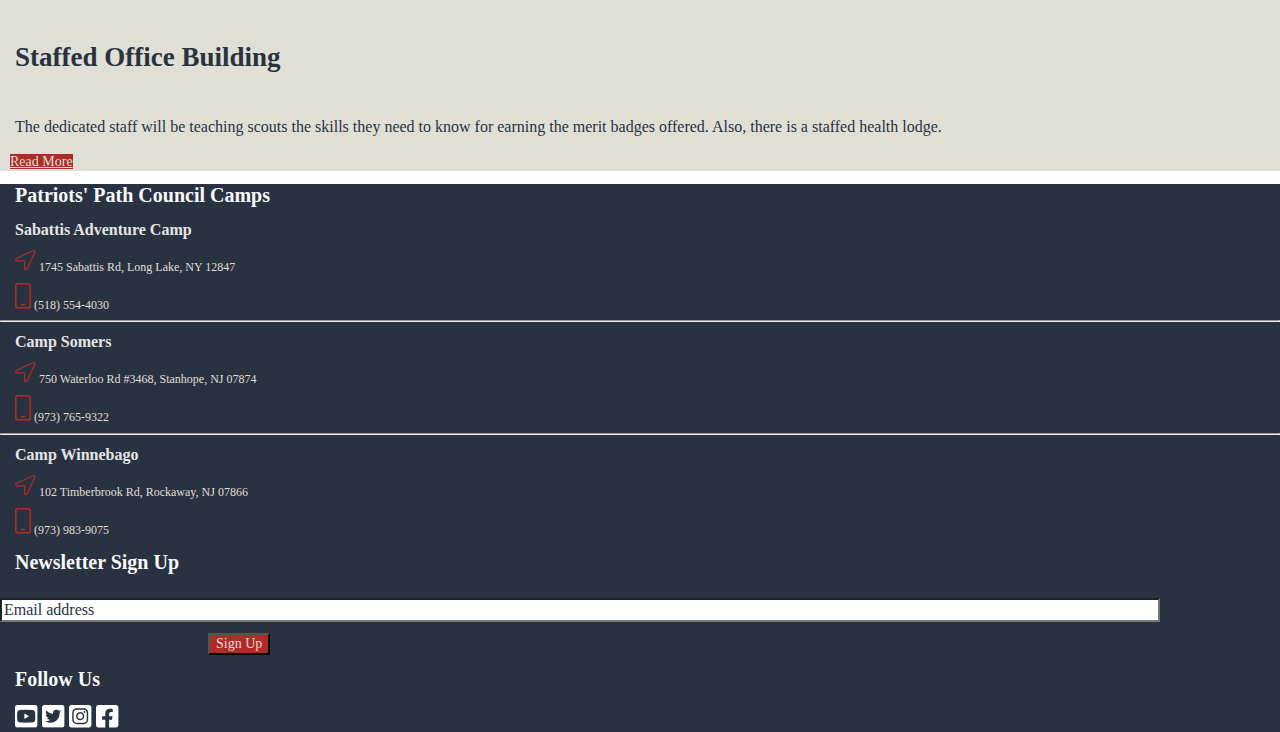
==== commit d4219c5f: "space at line 177" ====
--- a/deploy/index.html
+++ b/deploy/index.html
@@ -2,27 +2,35 @@
 <html lang="en">
 
   <head>
-    <meta charset="UTF-8">
+
+   <meta charset="UTF-8">
     <meta name="viewport" content="width=device-width, initial-scale=1.0">
-    <meta http-equiv="X-UA-Compatible" content="ie=edge">
-    <link rel="stylesheet" href="scss/styles.scss">
-    <title>Nazar Web 2 Figma Reskin</title>
+     <meta http-equiv="X-UA-Compatible" content="ie=edge">
+      <link rel="stylesheet" href="css/styles.css">
+       <title>
+        Nazar Web 2 Figma Reskin
+       </title>
+
   </head>
 
+  
   <body>
 
     <header class="header">
-<!-- Logo -->
-      <div>
-        <img src="img/SAC_Logo_2.png" alt="Site logo">
-        <h1 style="color:#ffffff">
-          Sabattis Adventure Camp
-        </h1>
-      </div>
+     <!-- Logo -->
+     <div>
+       <div>
+         <img class="Site_Logo" src="img/SAC_Logo_2.png" alt="Site logo">
+       </div>
+        <div class="Site_Title" 
+         style="color:#ffffff">
+         Sabattis Adventure Camp
+        </div>
+     </div>
     </header>
 
     <section>
-<!-- Search Bar -->
+     <!-- Search Bar -->
       <form action="#">
        <input class="Search_Bar" style="color:#293241" type="text" value="Search our camp">
         <button class="Search_Icon">
@@ -32,45 +40,49 @@
     </section>
 
     <section>
-<!-- Hero 1 -->
+     <!-- Hero 1 -->
       <img class="image" src="img/SAC.jpg" alt="Main Camp">
     </section>
 
     <section>
+     <!-- Outdoor Activities -->
       <div class="Outdoor_Activities">
-<!-- Outdoor Activities -->
        <h2 style="color:#E0DFD5">2022 Outdoor Activities</h2>
         <div class="Scouts">
          <p style="color:#E0DFD5">That scouts will enjoy</p>
         </div>
+
+       <!-- For Desktop and Desktop HD -->
+        <!-- <div>  
+         <a href="#" class="More_Details" style="color:#E0DFD5">
+          More
+          <img src="img/button.svg" alt="arrow">
+         </a>
+        </div> -->
+      </div>
+
+     <!-- Location and Price -->
+      <div class="Location_And_Price">   
+       <div class="Location" style="color:#E0DFD5">
+        <p>Location:</p>
+       </div>
+        <div class="Long_Lake">
+          <p style="color:#E0DFD5">Long Lake, NY, USA</p>
+        </div>
+         <div class="Long_Lake">
+          <p style="color:#E0DFD5">Price: Upon Request</p>
+         </div>
+
        <div> <!-- For Desktop and Desktop HD-->
-        <a href="#" class="More_Details" style="color:#E0DFD5">
-          More <img src="img/button.svg" alt="arrow">
+        <a href="#" style="color:#E0DFD5" class="More_Details"> 
+          Details <img src="img/button.svg" alt="arrow">
         </a>
        </div>
-      </div>
-
-<!-- Location and Price -->
-  <div class="Location_And_Price">   
-      <div class="Location" style="color:#E0DFD5">
-       <p>Location:</p>
-      </div>
-       <div class="Long_Lake">
-         <p style="color:#E0DFD5">Long Lake, NY, USA</p>
-       </div>
-        <div class="Long_Lake">
-         <p style="color:#E0DFD5">Price: Upon Request</p>
-        </div>
-      <div> <!-- For Desktop and Desktop HD-->
-       <a href="#" style="color:#E0DFD5" class="More_Details"> 
-         Details <img src="img/button.svg" alt="arrow">
-       </a>
-      </div>
-  </div>
-    </section>
-
-    <section>
-<!-- Want to camp here? -->
+     </div>
+    </section>
+
+    <section>
+     <!-- Want to camp here? -->
       <div class="Want_To">
        <h3 style="color:#293241">Want to camp here?</h3>
         <div>
@@ -81,10 +93,11 @@
         </div>
       </div>
       <div class="Want_To">
-<!-- Want a job here? -->
+
+     <!-- Want a job here? -->
        <h3 style="color:#293241">Want to work here?</h3>
         <div>
-         <a href="#"class="Click_now" style="color:#E0DFD5">
+         <a href="#" class="Click_now" style="color:#E0DFD5">
            Click now
          </a>
           <img src="img/I'm_in_this_picture.jpg" alt="People lined up">
@@ -93,42 +106,42 @@
     </section>
 
     <section>
-<!-- Me with a torch -->
-      <div>
-        <img class="image" src="img/me_with_a_torch.jpg" alt="Camp staff in front of a lake">
-      </div>
-<!-- Hot Air Balloon -->
-      <div>
-        <img class="image" src="img/hot_air_balloon.jpg" alt="hot air balloon">
-      </div>
-<!-- Adirondacks Map --> <!-- For Desktop and Desktop HD-->
+     <!-- Hot Air Balloon -->
+       <div>
+         <img class="image" src="img/hot_air_balloon.jpg" alt="hot air balloon">
+       </div>
+     <!-- Me with a torch -->
+        <div>
+         <img class="image" src="img/me_with_a_torch.jpg" alt="Camp staff in front of a lake">
+        </div>
+     <!-- Adirondacks Map --> <!-- For Desktop HD-->
       <!-- <div>
-        <img style="visibility: hidden;" src="img/adirondacks map.jpg" alt="adirondacks map">
-      </div>
-    </section> -->
+        <img class="image" src="img/adirondacks map.jpg" alt="adirondacks map">
+      </div> -->
+    </section>
 
     <section>
       <h4 style="color:#293241">Ammenities</h4>
-        <!-- 5 pictures and text -->
+<!-- 5 pictures and text -->
         <div>
           <div class="five_sections">
            <img class="image" src="img/me_behind_the_tower.jpg" alt="Person climbing rock wall">
-             <h5 style="color:#293241">The Climbing Wall & Ropes Course</h5>
-              <p class= "Wall_Text" style="color:#293241">
+            <h5 style="color:#293241">The Climbing Wall & Ropes Course</h5>
+             <p class= "Wall_Text" style="color:#293241">
                Sabattis Adventure Camp’s climbing wall stands 30 feet tall and has two climbable sides. There’s also a zipline! Sign up for the climbing merit badge!
-              </p>
+             </p>
                <a href="#" class="Click_now" style="color:#E0DFD5">
                  Read More
                </a>
           </div>
 
           <div class="five_sections">
-            <img class="image" src="img/me_in_2017.jpg" alt="Group of scouts lined up on field">
-             <h5 style="color:#293241">Daily Flags Ceremonies</h5>
-              <p class= "Wall_Text" style="color:#293241">
+           <img class="image" src="img/me_in_2017.jpg" alt="Group of scouts lined up on field">
+            <h5 style="color:#293241">Daily Flags Ceremonies</h5>
+             <p class= "Wall_Text" style="color:#293241">
                Every morning after breakfast and then again before dinner, each troop gathers at the parade field with an American flag and their troop’s flag.
-              </p>
-               <a href="#" class="Click_now" style="color:#E0DFD5">
+             </p>
+              <a href="#" class="Click_now" style="color:#E0DFD5">
                Read More
               </a>
           </div>
@@ -138,21 +151,21 @@
              <h5 style="color:#293241">Patrol Cooking Each Meal</h5>
               <p class= "Wall_Text" style="color:#293241">
                Scouts pick up ingredients for their meals at the commissary and cook together. Duties such as pickup, cooking, and cleaning are rotated.
-              </p>
-               <a href="#"class="Click_now" style="color:#E0DFD5">
+             </p>
+              <a href="#" class="Click_now" style="color:#E0DFD5">
                Read More
               </a>
           </div>
 
           <div class="five_sections">
-            <img class="image" src="img/tent.jpg" alt="A tent set up in a campsite">
-             <h5 style="color:#293241">Camping in Tents for the Week</h5>
-              <p class= "Wall_Text" style="color:#293241">
+           <img class="image" src="img/tent.jpg" alt="A tent set up in a campsite">
+            <h5 style="color:#293241">Camping in Tents for the Week</h5>
+             <p class= "Wall_Text" style="color:#293241">
                Each campsite has at least three patrol sites. Trailer parking is available at or near each site. Please be sure to pack your tents and sleeping bags.
-              </p>
-               <a href="#"class="Click_now" style="color:#E0DFD5">
+             </p>
+              <a href="#" class="Click_now" style="color:#E0DFD5">
                Read More
-               </a>
+              </a>
           </div>
 
           <div class="five_sections">
@@ -161,74 +174,101 @@
               <p class= "Wall_Text" style="color:#293241">
                The dedicated staff will be teaching scouts the skills they need to know for earning the merit badges offered. Also, there is a staffed health lodge.
               </p>
-               <a href="#"class="Click_now" style="color:#E0DFD5">
+               <a href="#" class="Click_now" style="color:#E0DFD5">
                 Read More
                </a>
           </div>
         </div>
     </section>
 
-    <footer>
-      <!-- Locations -->
-    <section class="Footer">
+  <footer>
+    <!-- Footer -->
+     <section class="Footer">
+
       <div>
-       <h6 style="color:#F8F9FA">Patriots' Path Council Camps</h6>
-         <h7 style="color:#E5E5E5">Sabattis Adventure Camp</h7>
+        <div>
+         <h6 style="color:#F8F9FA">
+          Patriots' Path Council Camps
+         </h6>
+
+         <div>
+           <h1 style="color:#E5E5E5">
+            Sabattis Adventure Camp
+           </h1>
+            <p class="Address"
+              style="color:#E0DFD5">
+               <img src="img/arrow.svg" alt="arrow">
+               1745 Sabattis Rd, Long Lake, NY 12847
+            </p>
+             <p class="Address"
+               style="color:#E0DFD5">
+                <img src="img/phone.svg" alt="phone">
+                (518) 554-4030
+             </p>
+         </div>
+
+        </div>
+
+       <hr style="color:#E0DFD5">
+
+        <div>
+         <h1 style="color:#E5E5E5">
+          Camp Somers
+         </h1>
+          <p class="Address" style="color:#E0DFD5">
+           <img src="img/arrow.svg" alt="arrow">
+            750 Waterloo Rd #3468, Stanhope, NJ 07874
+          </p>
            <p class="Address" style="color:#E0DFD5">
-             <img src="img/arrow.svg" alt="arrow">
-             1745 Sabattis Rd, Long Lake, NY 12847
+            <img src="img/phone.svg" alt="phone">
+            (973) 765-9322
            </p>
+        </div>
+
+       <hr style="color:#E0DFD5">
+
+        <div>
+         <h1 style="color:#E5E5E5">
+          Camp Winnebago
+         </h1>
+          <p class="Address" style="color:#E0DFD5">
+           <img src="img/arrow.svg" alt="arrow">
+           102 Timberbrook Rd, Rockaway, NJ 07866
+          </p>
            <p class="Address" style="color:#E0DFD5">
-             <img src="img/phone.svg" alt="phone">
-             (518) 554-4030
+            <img src="img/phone.svg" alt="phone">
+            (973) 983-9075
            </p>
-
-         <hr style="color:#E0DFD5">
-
-         <h7 style="color:#E5E5E5">Camp Somers</h7>
-           <p class="Address" style="color:#E0DFD5">
-             <img src="img/arrow.svg" alt="arrow">
-             750 Waterloo Rd #3468, Stanhope, NJ 07874
-           </p>
-           <p class="Address" style="color:#E0DFD5">
-             <img src="img/phone.svg" alt="phone">
-             (973) 765-9322
-           </p>
-      
-         <hr style="color:#E0DFD5">
-
-         <h7 style="color:#E5E5E5">Camp Winnebago</h7>
-           <p class="Address" style="color:#E0DFD5">
-             <img src="img/arrow.svg" alt="arrow">
-             102 Timberbrook Rd, Rockaway, NJ 07866
-           </p>
-           <p class="Address" style="color:#E0DFD5">
-             <img src="img/phone.svg" alt="phone">
-             (973) 983-9075
-           </p>
-       </div>
+        </div>
+    
+      </div>
 
      <div>
-       <h6 style="color:#F8F9FA">Newsletter Sign Up</h6>
-        <form action="#">
+      <h6 style="color:#F8F9FA">
+       Newsletter Sign Up
+      </h6>
+       <form action="#">
          <input class="Email" style="color:#293241" type="text" value="Email address">
           <button class="Sign_Up" style="color:#E0DFD5">
-            Sign Up
+           Sign Up
           </button>
-        </form>
+       </form>
      </div>
         
         <div>
-          <h6 style="color:#F8F9FA">Follow Us</h6>
-          <div class="icons">
+          <h6 style="color:#F8F9FA">
+           Follow Us
+          </h6>
+           <div class="icons">
             <img src="img/youtube.png" alt="YouTube Logo">
             <img src="img/twitter.png" alt="Twitter Logo">
             <img src="img/instagram.svg" alt="Instagram Logo">
             <img src="img/facebook.svg" alt="FaceBook Logo">
           </div>
         </div>
-    </section>
-    </footer>
+
+     </section>
+   </footer>
 
    <script src="js/scripts-min.js"></script>
 
--- a/deploy/css/styles.css
+++ b/deploy/css/styles.css
@@ -0,0 +1,569 @@
+/* =============
+    Mixins
+============= */
+/* ---------------- Font Sizing ---------------- */
+html {
+  font-size: 100%;
+}
+
+/* ---------------- Media Queries ---------------- */
+/* =============
+    Variables
+============= */
+/*! normalize.css v8.0.1 | MIT License | github.com/necolas/normalize.css */
+/* Document
+   ========================================================================== */
+/**
+ * 1. Correct the line height in all browsers.
+ * 2. Prevent adjustments of font size after orientation changes in iOS.
+ */
+html {
+  line-height: 1.15;
+  /* 1 */
+  -webkit-text-size-adjust: 100%;
+  /* 2 */
+}
+
+/* Sections
+   ========================================================================== */
+/**
+ * Remove the margin in all browsers.
+ */
+body {
+  margin: 0;
+  
+}
+
+
+/* Grouping content
+   ========================================================================== */
+/**
+ * 1. Add the correct box sizing in Firefox.
+ * 2. Show the overflow in Edge and IE.
+ */
+hr {
+  box-sizing: content-box;
+  /* 1 */
+  height: 0;
+  /* 1 */
+  overflow: visible;
+  /* 2 */
+}
+
+/**
+ * 1. Correct the inheritance and scaling of font size in all browsers.
+ * 2. Correct the odd `em` font sizing in all browsers.
+ */
+pre {
+  font-family: monospace, monospace;
+  /* 1 */
+  font-size: 1em;
+  /* 2 */
+}
+
+/* Text-level semantics
+   ========================================================================== */
+/**
+ * Remove the gray background on active links in IE 10.
+ */
+a {
+  background-color: transparent;
+}
+
+/**
+ * 1. Remove the bottom border in Chrome 57-
+ * 2. Add the correct text decoration in Chrome, Edge, IE, Opera, and Safari.
+ */
+abbr[title] {
+  border-bottom: none;
+  /* 1 */
+  text-decoration: underline;
+  /* 2 */
+  text-decoration: underline dotted;
+  /* 2 */
+}
+
+/**
+ * Add the correct font weight in Chrome, Edge, and Safari.
+ */
+b,
+strong {
+  font-weight: bolder;
+}
+
+/**
+ * 1. Correct the inheritance and scaling of font size in all browsers.
+ * 2. Correct the odd `em` font sizing in all browsers.
+ */
+code,
+kbd,
+samp {
+  font-family: monospace, monospace;
+  /* 1 */
+  font-size: 1em;
+  /* 2 */
+}
+
+/**
+ * Add the correct font size in all browsers.
+ */
+small {
+  font-size: 80%;
+}
+
+/**
+ * Prevent `sub` and `sup` elements from affecting the line height in
+ * all browsers.
+ */
+sub,
+sup {
+  font-size: 75%;
+  line-height: 0;
+  position: relative;
+  vertical-align: baseline;
+}
+
+sub {
+  bottom: -0.25em;
+}
+
+sup {
+  top: -0.5em;
+}
+
+/* Embedded content
+   ========================================================================== */
+/**
+ * Remove the border on images inside links in IE 10.
+ */
+img {
+  border-style: none;
+}
+
+/* Forms
+   ========================================================================== */
+/**
+ * 1. Change the font styles in all browsers.
+ * 2. Remove the margin in Firefox and Safari.
+ */
+button,
+input,
+optgroup,
+select,
+textarea {
+  font-family: inherit;
+  /* 1 */
+  font-size: 100%;
+  /* 1 */
+  line-height: 1.15;
+  /* 1 */
+  margin: 0;
+  /* 2 */
+}
+
+/**
+ * Show the overflow in IE.
+ * 1. Show the overflow in Edge.
+ */
+button,
+input {
+  /* 1 */
+  overflow: visible;
+}
+
+/**
+ * Remove the inheritance of text transform in Edge, Firefox, and IE.
+ * 1. Remove the inheritance of text transform in Firefox.
+ */
+button,
+select {
+  /* 1 */
+  text-transform: none;
+}
+
+/**
+ * Correct the inability to style clickable types in iOS and Safari.
+ */
+button,
+[type=button],
+[type=reset],
+[type=submit] {
+  -webkit-appearance: button;
+}
+
+/**
+ * Remove the inner border and padding in Firefox.
+ */
+button::-moz-focus-inner,
+[type=button]::-moz-focus-inner,
+[type=reset]::-moz-focus-inner,
+[type=submit]::-moz-focus-inner {
+  border-style: none;
+  padding: 0;
+}
+
+/**
+ * Restore the focus styles unset by the previous rule.
+ */
+button:-moz-focusring,
+[type=button]:-moz-focusring,
+[type=reset]:-moz-focusring,
+[type=submit]:-moz-focusring {
+  outline: 1px dotted ButtonText;
+}
+
+/**
+ * Correct the padding in Firefox.
+ */
+fieldset {
+  padding: 0.35em 0.75em 0.625em;
+}
+
+/**
+ * 1. Correct the text wrapping in Edge and IE.
+ * 2. Correct the color inheritance from `fieldset` elements in IE.
+ * 3. Remove the padding so developers are not caught out when they zero out
+ *    `fieldset` elements in all browsers.
+ */
+legend {
+  box-sizing: border-box;
+  /* 1 */
+  color: inherit;
+  /* 2 */
+  display: table;
+  /* 1 */
+  max-width: 100%;
+  /* 1 */
+  padding: 0;
+  /* 3 */
+  white-space: normal;
+  /* 1 */
+}
+
+/**
+ * Add the correct vertical alignment in Chrome, Firefox, and Opera.
+ */
+progress {
+  vertical-align: baseline;
+}
+
+/**
+ * Remove the default vertical scrollbar in IE 10+.
+ */
+textarea {
+  overflow: auto;
+}
+
+/**
+ * 1. Add the correct box sizing in IE 10.
+ * 2. Remove the padding in IE 10.
+ */
+[type=checkbox],
+[type=radio] {
+  box-sizing: border-box;
+  /* 1 */
+  padding: 0;
+  /* 2 */
+}
+
+/**
+ * Correct the cursor style of increment and decrement buttons in Chrome.
+ */
+[type=number]::-webkit-inner-spin-button,
+[type=number]::-webkit-outer-spin-button {
+  height: auto;
+}
+
+/**
+ * 1. Correct the odd appearance in Chrome and Safari.
+ * 2. Correct the outline style in Safari.
+ */
+[type=search] {
+  -webkit-appearance: textfield;
+  /* 1 */
+  outline-offset: -2px;
+  /* 2 */
+}
+
+/**
+ * Remove the inner padding in Chrome and Safari on macOS.
+ */
+[type=search]::-webkit-search-decoration {
+  -webkit-appearance: none;
+}
+
+/**
+ * 1. Correct the inability to style clickable types in iOS and Safari.
+ * 2. Change font properties to `inherit` in Safari.
+ */
+::-webkit-file-upload-button {
+  -webkit-appearance: button;
+  /* 1 */
+  font: inherit;
+  /* 2 */
+}
+
+/* Interactive
+   ========================================================================== */
+/*
+ * Add the correct display in Edge, IE 10+, and Firefox.
+ */
+details {
+  display: block;
+}
+
+/*
+ * Add the correct display in all browsers.
+ */
+summary {
+  display: list-item;
+}
+
+/* Misc
+   ========================================================================== */
+/**
+ * Add the correct display in IE 10+.
+ */
+template {
+  display: none;
+}
+
+/**
+ * Add the correct display in IE 10.
+ */
+[hidden] {
+  display: none;
+}
+
+/* =============
+    Base
+============= */
+/* =============
+    Typography
+============= */
+/* =============
+    Buttons
+============= */
+/* =============
+    Forms
+============= */
+[type=text], [type=password], [type=date], [type=datetime], [type=datetime-local], [type=month], [type=week], [type=email], [type=number], [type=search], [type=tel], [type=time], [type=url], [type=color], textarea {
+  box-shadow: none;
+}
+
+[type=text]:focus, [type=password]:focus, [type=date]:focus, [type=datetime]:focus, [type=datetime-local]:focus, [type=month]:focus, [type=week]:focus, [type=email]:focus, [type=number]:focus, [type=search]:focus, [type=tel]:focus, [type=time]:focus, [type=url]:focus, [type=color]:focus, textarea:focus {
+  box-shadow: none;
+}
+
+input[type=text],
+input[type=email],
+input[type=password],
+textarea {
+  -webkit-appearance: none;
+}
+
+/* =============
+    Navigation
+============= */
+/* =============
+    Header
+============= */
+/* =============
+    Footer
+============= */
+
+@font-face {
+  font-family: Sabattis_Adventure_Camp;
+  src: url(../fonts/Cabin/static/Cabin-Medium.ttf);}
+
+@font-face {
+  font-family: Cabin_header2;
+  src: url(../fonts/Cabin/static/Cabin-Bold.ttf);}
+
+@font-face {
+  font-family: Cabin_header3;
+  src: url(../fonts/Cabin/static/Cabin-Medium.ttf);}
+
+@font-face {
+  font-family: Cabin_header4;
+  src: url(../fonts/Cabin/static/Cabin-Medium.ttf);}
+
+@font-face {
+  font-family: Cabin_header5;
+  src: url(../fonts/Cabin/static/Cabin-SemiBold.ttf);}
+
+@font-face {
+  font-family: Cabin_header6;
+  src: url(../fonts/Cabin/static/Cabin-SemiBold.ttf);}
+
+@font-face {
+  font-family: Cabin_header7;
+  src: url(../fonts/Cabin/static/Cabin-SemiBold.ttf);}
+
+@font-face {
+  font-family: Raleway_Regular;
+  src: url(../fonts/Raleway/Raleway-Regular.ttf);}
+
+@font-face {
+  font-family: Cabin_SemiBold;
+  src: url(../fonts/Cabin/static/Cabin-SemiBold.ttf);}
+
+@font-face {
+  font-family: Cabin_Medium;
+  src: url(../fonts/Cabin/static/Cabin-Medium.ttf);}
+
+@font-face {
+  font-family: Cabin_Bold;
+  src: url(../fonts/Cabin/static/Cabin-Bold.ttf);}
+
+@font-face {
+  font-family: Raleway_SemiBold;
+  src: url(../fonts/Raleway/Raleway-SemiBold.ttf);}
+
+@font-face {
+  font-family: Raleway_Medium;
+  src: url(../fonts/Raleway/Raleway-Medium.ttf);}
+
+/**
+ * Render the `main` element consistently in IE.
+ */
+main {
+  display: block;}
+
+/**
+ * Correct the font size and margin on `h1` elements within `section` and
+ * `article` contexts in Chrome, Firefox, and Safari.
+ */
+
+.header {
+  background-color:#293241;
+  display: grid;
+  grid-template-columns: 1fr 1fr;
+  grid-template-areas:
+    "Site_Logo"
+    "Site_Logo Site_Title"
+    "Site_Logo";}
+
+h2 {
+  font-size: 18px;
+  margin-left: 15px;
+  font-family: "Cabin_header2";}
+
+h3 {
+  font-size: 22px;
+  margin: 0.67em 0;
+  font-family: "Cabin_header3";}
+
+h4 {
+  font-size: 20px;
+  margin-left: 15px;
+  font-family: "Cabin_header4";}
+
+h5 {
+  font-size: 27px;
+  margin-left: 15px;
+  font-family: "Cabin_header5";}
+
+h6 {
+  font-size: 20px;
+  margin: 0.67em 0;
+  font-family: "Cabin_header6";
+  margin-left: 15px;}
+
+h1 {
+  font-size: 16px;
+  margin: 0.67em 0;
+  font-family: "Cabin_header7";
+  margin-left: 15px;}
+
+.Site_Logo {
+  grid-area:Site_Logo;
+  width: 35px;
+  margin-left: 15px;}
+
+.Site_Title {
+  font-family: "Sabattis_Adventure_Camp";
+  font-size: 12px;
+  margin-left: 50px;
+  color: "#ffffff";}
+
+.Search_Bar {
+  font-size: 16px;
+  margin: 0.67em 0;
+  font-family: "Raleway_Regular";}
+
+.Search_Icon {
+  background-color:#B02A27;}
+
+.Scouts {
+  font-size: 14px;
+  margin-left: 15px;
+  font-family: "Cabin_SemiBold";}
+
+.Location {
+  font-size: 16px;
+  margin-left: 15px;
+  font-family: "Cabin_SemiBold";}
+
+.Long_Lake {
+  font-size: 16px;
+  margin-left: 15px;
+  font-family: "Cabin_Medium";}
+
+.More_Details {
+  font-size: 18px;
+  margin-left: 15px;
+  font-family: "Cabin_Bold";}
+
+.Click_now {
+  font-size: 14px;
+  margin-left: 10px;
+  margin-bottom: 30px;
+  font-family: "Cabin_SemiBold";
+  background-color: #B02A27;}
+
+.Wall_Text {
+  font-size: 16px;
+  margin-left: 15px;
+  margin-right: 15px;
+  font-family: "Raleway_Medium";}
+
+.Address {
+  font-size: 12px;
+  margin: 0.67em 0;
+  font-family: "Raleway_Medium";
+  margin-left: 15px;}
+
+.Email {
+  font-size: 14;
+  margin: 0.67em 0;
+  font-family: "Raleway_SemiBold";
+  width: 90%;}
+
+.Outdoor_Activities {
+  background-color: #8f0000;}
+
+.Location_And_Price {
+  background-color: #B02A27;}
+
+.Want_To {
+  background-color: #ADB5BD;}
+
+.five_sections {
+  background-color: #E0DFD5;}
+
+.Sign_Up {
+  font-size: 14px;
+  margin-left: 208px;
+  font-family: "Cabin_SemiBold";
+  background-color: #B02A27;}
+
+.image {
+  width: 100%;}
+
+.icons {
+  margin-left: 15px;
+}
+
+.Footer {
+  background-color: #293241;}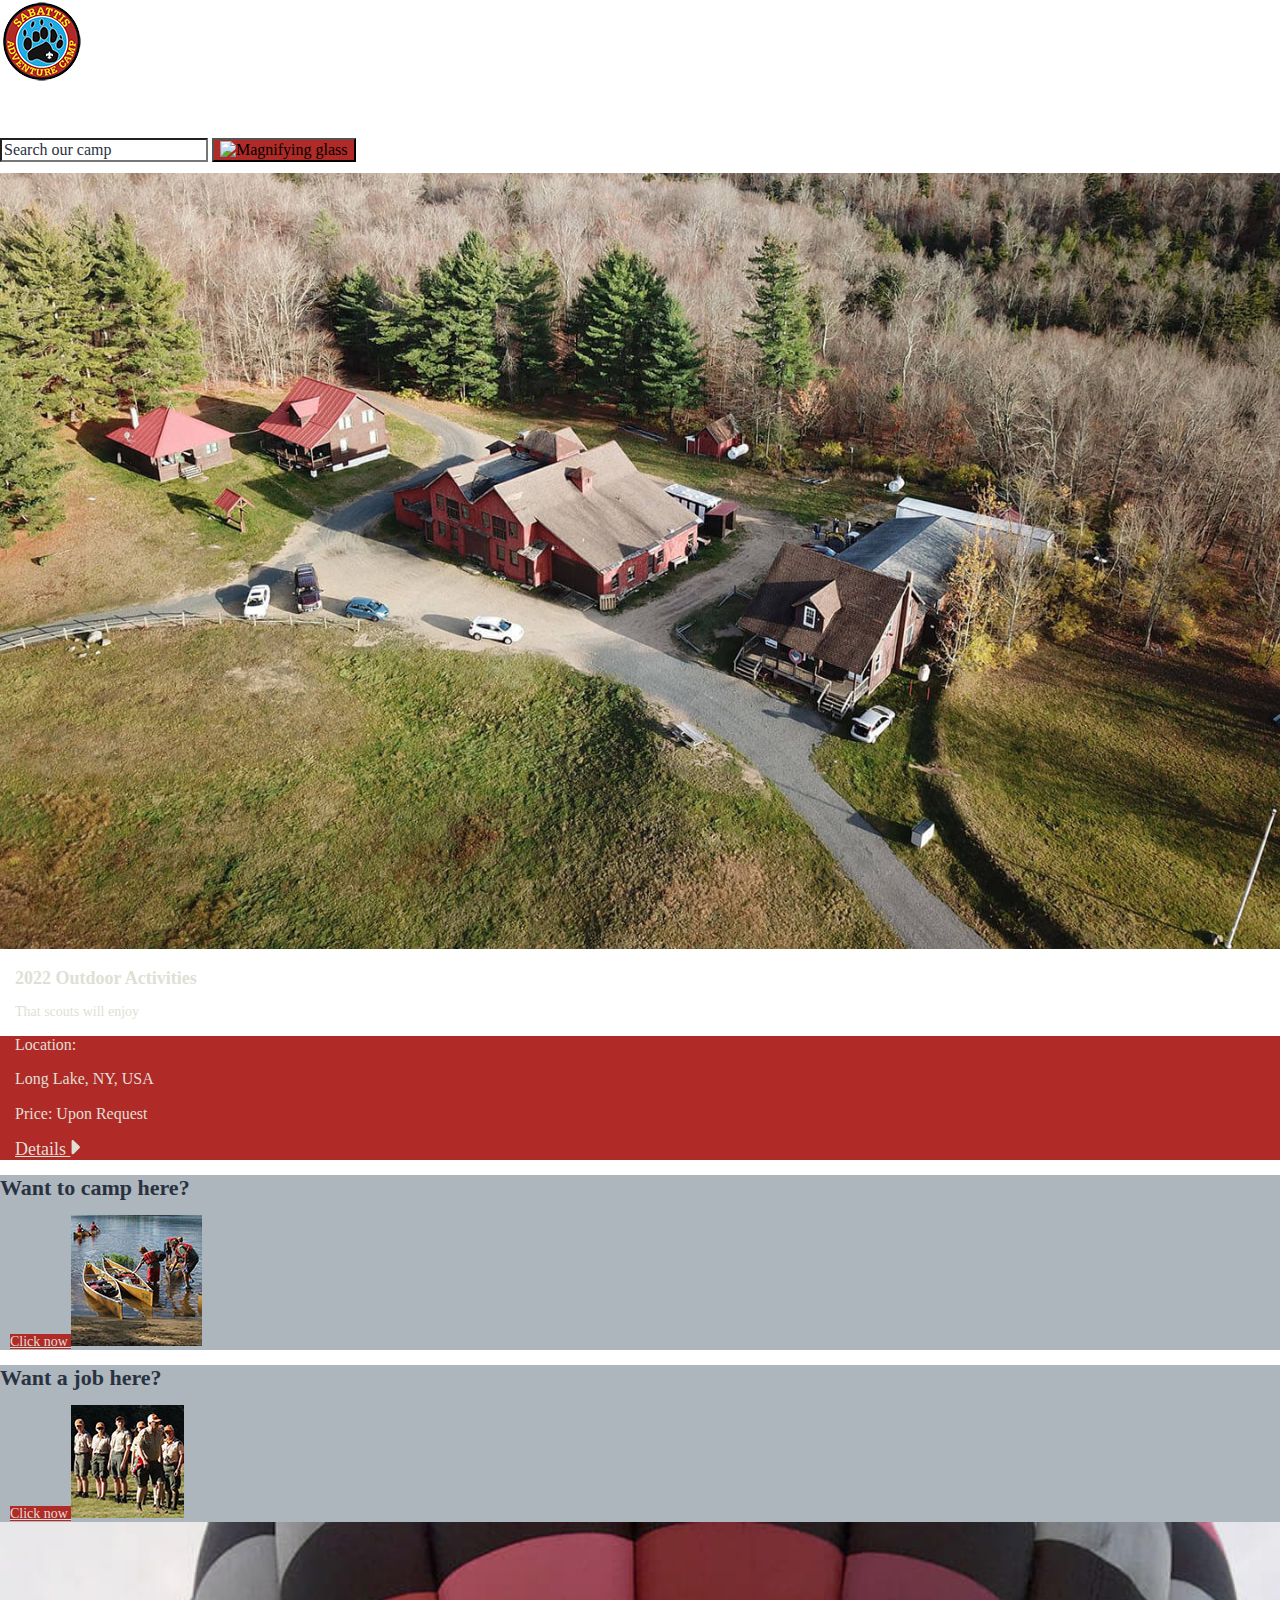
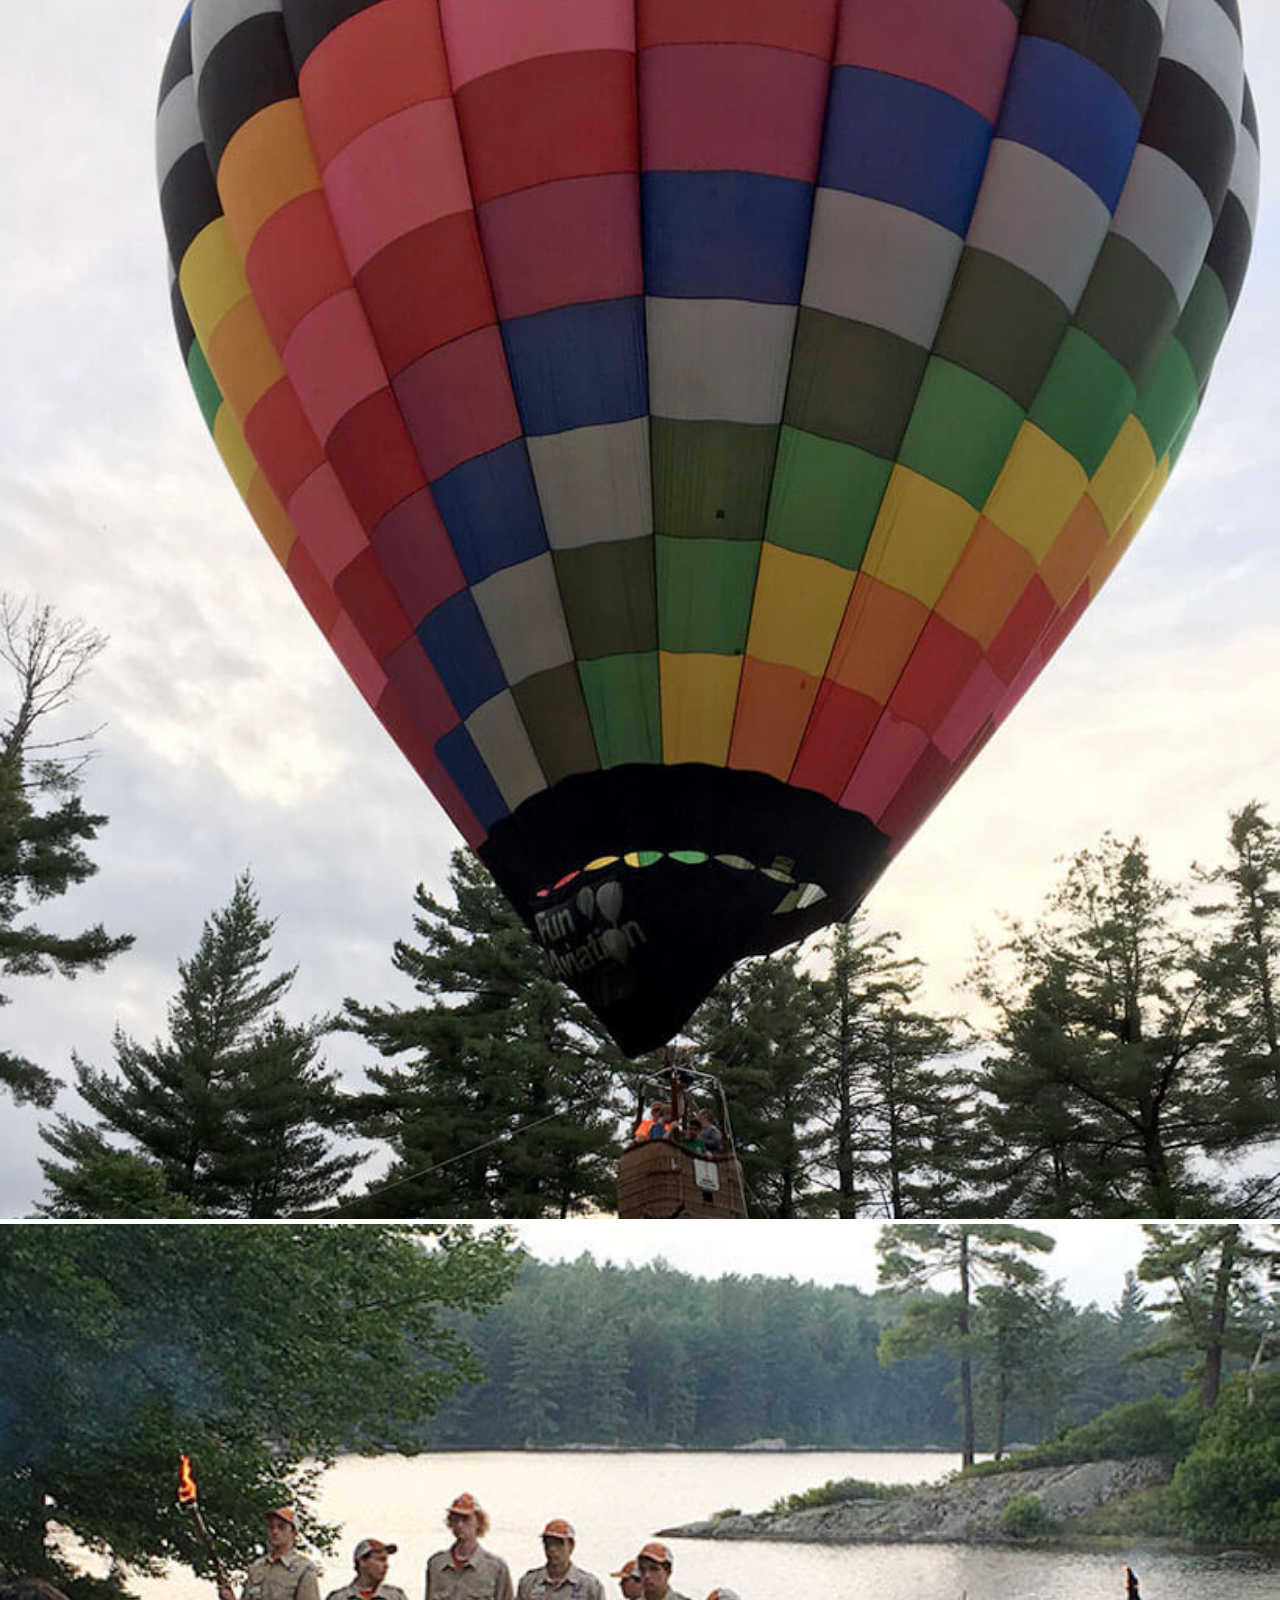
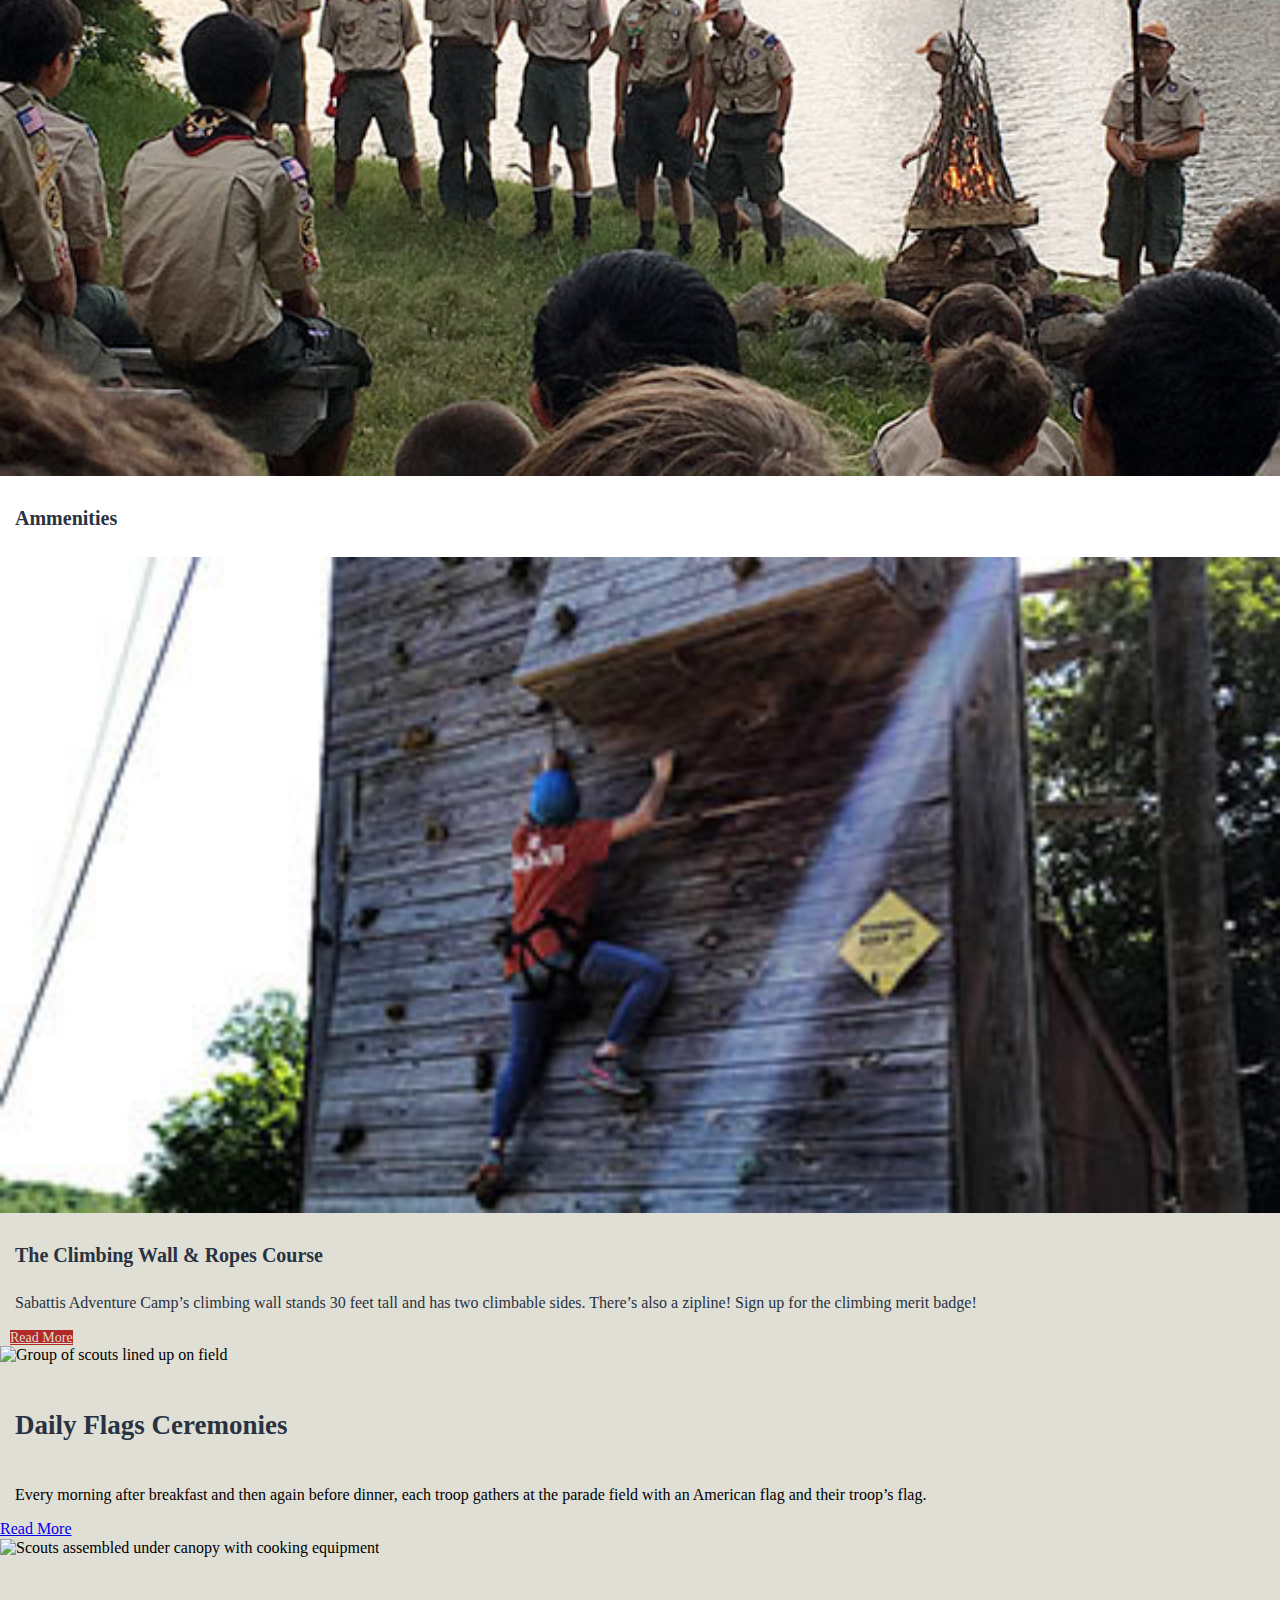
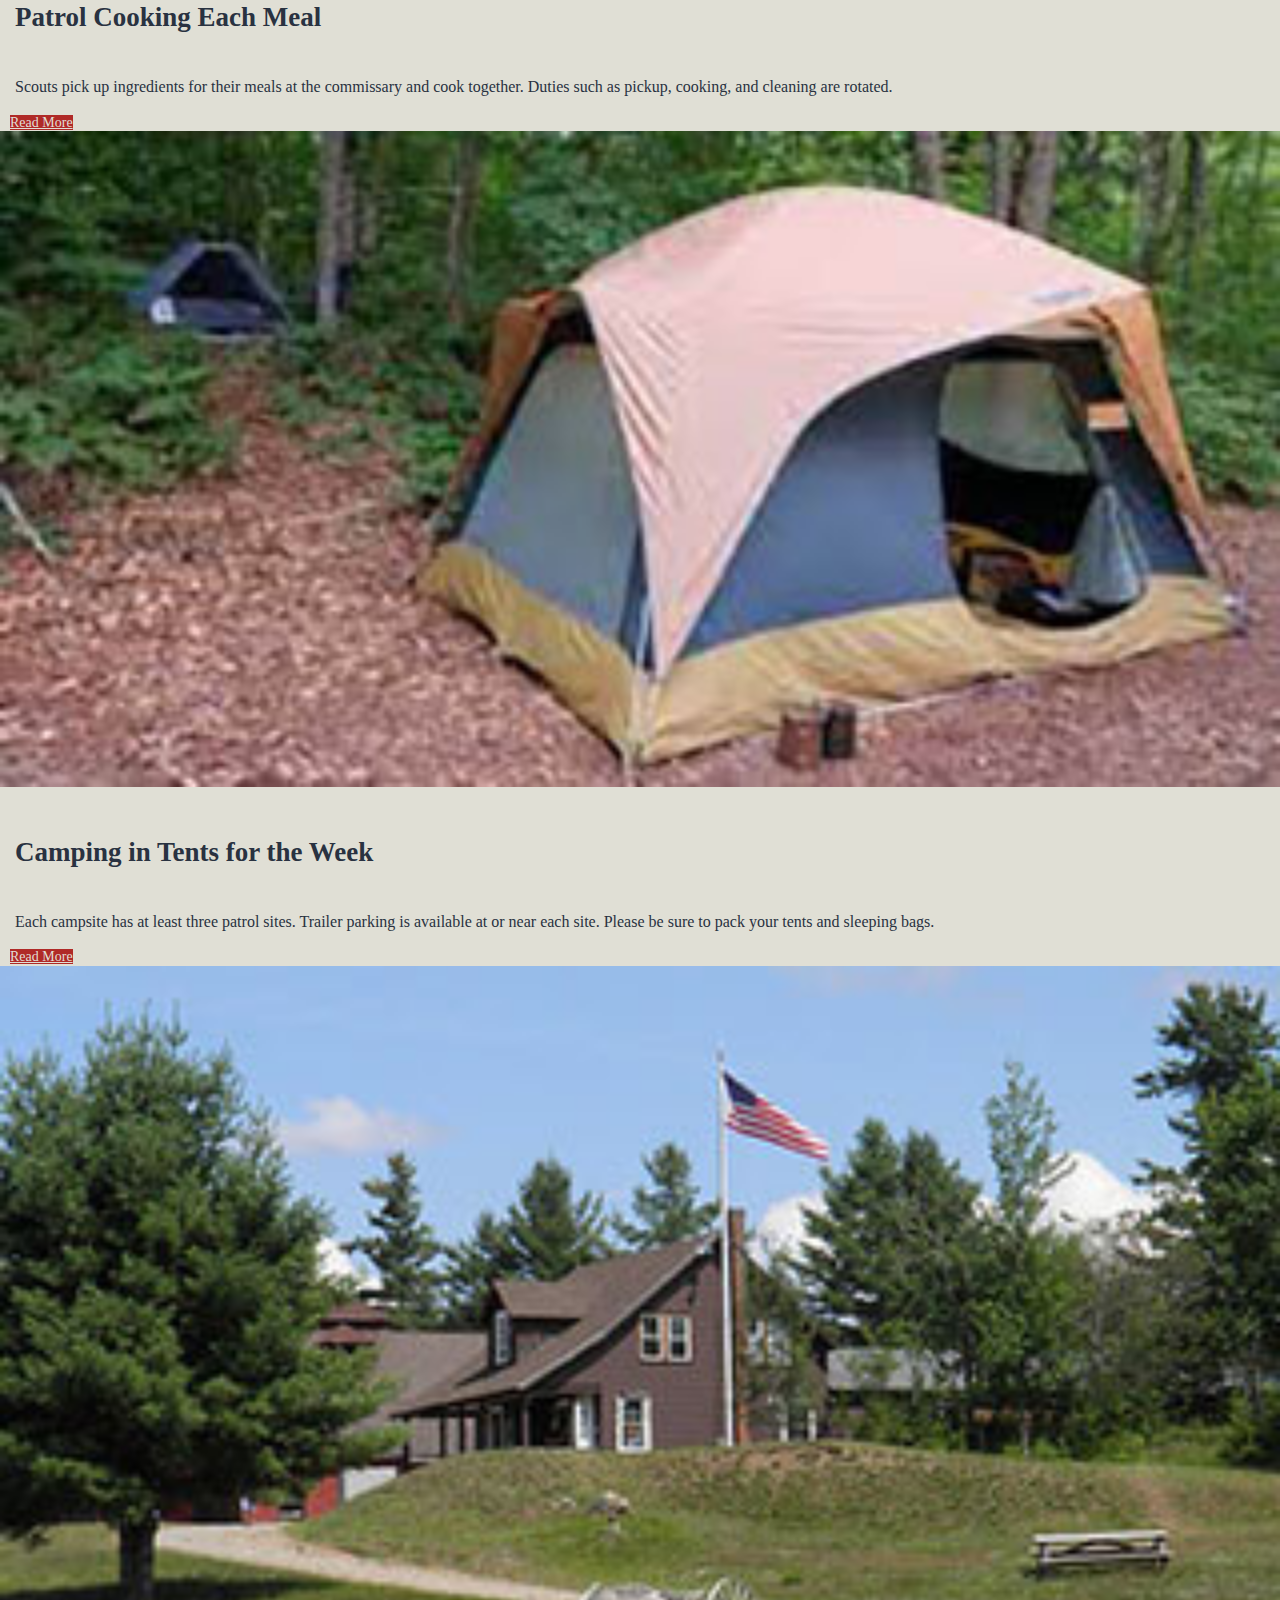
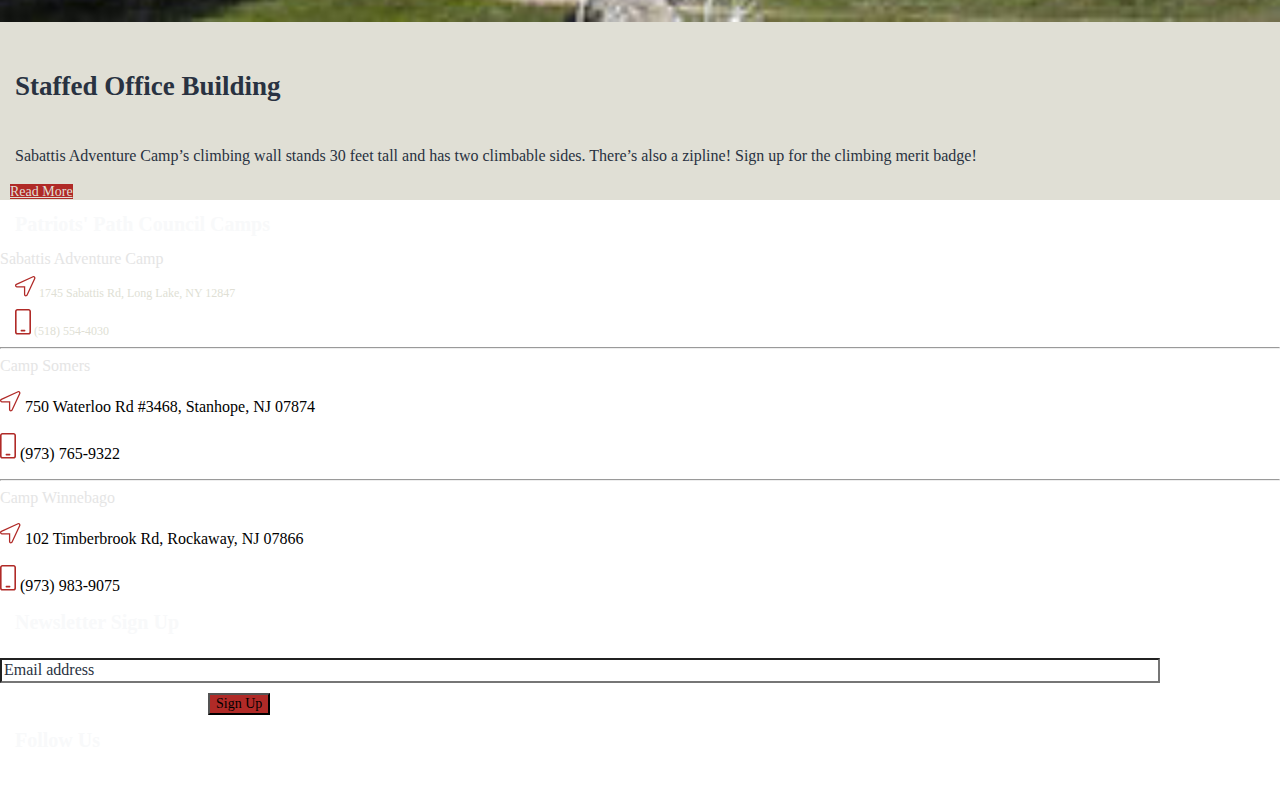
==== commit a37781d9: "Remove Quotation" ====
--- a/deploy/index.html
+++ b/deploy/index.html
@@ -16,17 +16,14 @@
   
   <body>
 
-    <header class="header">
+    <header class="header_container">
      <!-- Logo -->
-     <div>
-       <div>
-         <img class="Site_Logo" src="img/SAC_Logo_2.png" alt="Site logo">
-       </div>
-        <div class="Site_Title" 
-         style="color:#ffffff">
+      <div>
+       <img src="../deploy/img/SAC_Logo_2.png" alt="Site logo">
+        <h1 class="h1" style="color:#ffffff">
          Sabattis Adventure Camp
-        </div>
-     </div>
+        </h1>
+      </div>
     </header>
 
     <section>
@@ -34,29 +31,31 @@
       <form action="#">
        <input class="Search_Bar" style="color:#293241" type="text" value="Search our camp">
         <button class="Search_Icon">
-          <img src="img/search.svg" alt="Magnifying glass">
+          <img src="../deploy/img/search.svg" alt="Magnifying glass">
         </button>
       </form>
     </section>
 
     <section>
      <!-- Hero 1 -->
-      <img class="image" src="img/SAC.jpg" alt="Main Camp">
-    </section>
-
-    <section>
+      <img class="image" src="../deploy/img/SAC.jpg" alt="Main Camp">
+    </section>
+
+    <section class="outdoor-activiities">
      <!-- Outdoor Activities -->
-      <div class="Outdoor_Activities">
+     <div class="outdoor-activities-sub-section container">
+      <div class="content">
        <h2 style="color:#E0DFD5">2022 Outdoor Activities</h2>
         <div class="Scouts">
          <p style="color:#E0DFD5">That scouts will enjoy</p>
         </div>
-
-       <!-- For Desktop and Desktop HD -->
-        <!-- <div>  
+      </div>
+
+       <!-- For Desktop and Desktop HD-->
+        <!-- <div>
          <a href="#" class="More_Details" style="color:#E0DFD5">
-          More
-          <img src="img/button.svg" alt="arrow">
+           More 
+           <img src="../deploy/img/button.svg" alt="arrow">
          </a>
         </div> -->
       </div>
@@ -67,18 +66,23 @@
         <p>Location:</p>
        </div>
         <div class="Long_Lake">
-          <p style="color:#E0DFD5">Long Lake, NY, USA</p>
+         <p style="color:#E0DFD5">
+          Long Lake, NY, USA
+         </p>
         </div>
          <div class="Long_Lake">
-          <p style="color:#E0DFD5">Price: Upon Request</p>
-         </div>
-
-       <div> <!-- For Desktop and Desktop HD-->
-        <a href="#" style="color:#E0DFD5" class="More_Details"> 
-          Details <img src="img/button.svg" alt="arrow">
-        </a>
+          <p style="color:#E0DFD5">
+           Price: Upon Request
+          </p>
+         </div>
+
+        <div> <!-- For Desktop and Desktop HD-->
+         <a href="#" style="color:#E0DFD5" class="More_Details"> 
+          Details <img src="../deploy/img/button.svg" alt="arrow">
+         </a>
        </div>
      </div>
+
     </section>
 
     <section>
@@ -89,65 +93,65 @@
          <a href="#" class="Click_now" style="color:#E0DFD5">
            Click now
          </a>
-          <img src="img/treks.jpg" alt="canoes">
+          <img src="../deploy/img/treks.jpg" alt="canoes">
         </div>
       </div>
       <div class="Want_To">
-
      <!-- Want a job here? -->
-       <h3 style="color:#293241">Want to work here?</h3>
+       <h3 style="color:#293241">Want a job here?</h3>
         <div>
          <a href="#" class="Click_now" style="color:#E0DFD5">
            Click now
          </a>
-          <img src="img/I'm_in_this_picture.jpg" alt="People lined up">
+          <img src="../deploy/img/I'm_in_this_picture.jpg" alt="People lined up">
         </div>
       </div>
     </section>
 
     <section>
      <!-- Hot Air Balloon -->
+      <div>
+         <img class="image" src="../deploy/img/hot_air_balloon.jpg" alt="hot air balloon">
+      </div>
+     <!-- Me with a torch -->
        <div>
-         <img class="image" src="img/hot_air_balloon.jpg" alt="hot air balloon">
+         <img class="image" src=../deploy/img/me_with_a_torch.jpg alt="Camp staff in front of a lake">
        </div>
-     <!-- Me with a torch -->
-        <div>
-         <img class="image" src="img/me_with_a_torch.jpg" alt="Camp staff in front of a lake">
-        </div>
      <!-- Adirondacks Map --> <!-- For Desktop HD-->
       <!-- <div>
-        <img class="image" src="img/adirondacks map.jpg" alt="adirondacks map">
+        <img class="image" src="img/adirondacks_map.jpg" alt="adirondacks map">
       </div> -->
     </section>
 
     <section>
       <h4 style="color:#293241">Ammenities</h4>
-<!-- 5 pictures and text -->
-        <div>
-          <div class="five_sections">
-           <img class="image" src="img/me_behind_the_tower.jpg" alt="Person climbing rock wall">
-            <h5 style="color:#293241">The Climbing Wall & Ropes Course</h5>
+
+     <!-- 5 pictures and text -->
+        <div>
+          <div class="five_sections">
+           <img class="image" src="../deploy/img/me_behind_the_tower.jpg" alt="Person climbing rock wall">
+            <h4 style="color:#293241"> The Climbing Wall & Ropes Course</h4>
              <p class= "Wall_Text" style="color:#293241">
                Sabattis Adventure Camp’s climbing wall stands 30 feet tall and has two climbable sides. There’s also a zipline! Sign up for the climbing merit badge!
              </p>
-               <a href="#" class="Click_now" style="color:#E0DFD5">
+               <a href="#" class="Click_now" style="color:#E0DFD5"> 
                  Read More
                </a>
           </div>
 
           <div class="five_sections">
-           <img class="image" src="img/me_in_2017.jpg" alt="Group of scouts lined up on field">
+           <img src="../deploy/img/me_in_2017.jpg" alt="Group of scouts lined up on field">
             <h5 style="color:#293241">Daily Flags Ceremonies</h5>
-             <p class= "Wall_Text" style="color:#293241">
+             <p class= "Wall_Text">
                Every morning after breakfast and then again before dinner, each troop gathers at the parade field with an American flag and their troop’s flag.
              </p>
-              <a href="#" class="Click_now" style="color:#E0DFD5">
-               Read More
-              </a>
-          </div>
-
-          <div class="five_sections">
-            <img class="image" src="img/patrol_cooking.jpg" alt="Scouts assembled under canopy with cooking equipment">
+              <a href="#">
+               Read More
+              </a>
+          </div>
+
+          <div class="five_sections">
+            <img class="image" src="../deploy/img/patrol_cooking.jpg" alt="Scouts assembled under canopy with cooking equipment">
              <h5 style="color:#293241">Patrol Cooking Each Meal</h5>
               <p class= "Wall_Text" style="color:#293241">
                Scouts pick up ingredients for their meals at the commissary and cook together. Duties such as pickup, cooking, and cleaning are rotated.
@@ -158,7 +162,7 @@
           </div>
 
           <div class="five_sections">
-           <img class="image" src="img/tent.jpg" alt="A tent set up in a campsite">
+           <img class="image" src="../deploy/img/tent.jpg" alt="A tent set up in a campsite">
             <h5 style="color:#293241">Camping in Tents for the Week</h5>
              <p class= "Wall_Text" style="color:#293241">
                Each campsite has at least three patrol sites. Trailer parking is available at or near each site. Please be sure to pack your tents and sleeping bags.
@@ -169,105 +173,107 @@
           </div>
 
           <div class="five_sections">
-            <img class="image" src="img/trading_post.jpg" alt="A view of a flagpole on a field in front of a building on a hill">
-             <h5 style="color:#293241">Staffed Office Building</h5>
-              <p class= "Wall_Text" style="color:#293241">
-               The dedicated staff will be teaching scouts the skills they need to know for earning the merit badges offered. Also, there is a staffed health lodge.
-              </p>
-               <a href="#" class="Click_now" style="color:#E0DFD5">
-                Read More
-               </a>
-          </div>
-        </div>
-    </section>
-
-  <footer>
-    <!-- Footer -->
-     <section class="Footer">
-
-      <div>
-        <div>
+           <img class="image" src="../deploy/img/trading_post.jpg" alt="A view of a flagpole on a field in front of a building on a hill">
+            <h5 style="color:#293241">Staffed Office Building</h5>
+             <p class= "Wall_Text" style="color:#293241">
+               Sabattis Adventure Camp’s climbing wall stands 30 feet tall and has two climbable sides. There’s also a zipline! Sign up for the climbing merit badge!
+             </p>
+              <a href="#" class="Click_now" style="color:#E0DFD5">
+               Read More
+              </a>
+          </div>
+
+        </div>
+    </section>
+
+   <footer>
+     <!-- Footer -->
+      <section class="footer">
+
+        <div>
+
+         <div>
          <h6 style="color:#F8F9FA">
-          Patriots' Path Council Camps
+         Patriots' Path Council Camps
          </h6>
 
          <div>
-           <h1 style="color:#E5E5E5">
+           <h7 style="color:#E5E5E5">
             Sabattis Adventure Camp
-           </h1>
-            <p class="Address"
-              style="color:#E0DFD5">
-               <img src="img/arrow.svg" alt="arrow">
-               1745 Sabattis Rd, Long Lake, NY 12847
+           </h7>
+           <p class="Address"
+            style="color:#E0DFD5">
+             <img src="../deploy/img/arrow.svg" alt="arrow">
+             1745 Sabattis Rd, Long Lake, NY 12847
+           </p>
+            <p class="Address" 
+             style="color:#E0DFD5">
+              <img src="../deploy/img/phone.svg" alt="phone">
+              (518) 554-4030
+           </p>
+         </div>
+
+         </div>
+
+         <hr style="color:#E0DFD5">
+
+         <div>
+          <h7 style="color:#E5E5E5">
+           Camp Somers
+          </h7>
+           <p>
+             <img src="../deploy/img/arrow.svg" alt="arrow">
+             750 Waterloo Rd #3468, Stanhope, NJ 07874
+           </p>
+           <p>
+             <img src="../deploy/img/phone.svg" alt="phone">
+             (973) 765-9322
+           </p>
+         </div>
+
+         <hr style="color:#E0DFD5">
+
+          <div>
+           <h7 style="color:#E5E5E5">
+            Camp Winnebago
+           </h7>
+            <p>
+             <img src="../deploy/img/arrow.svg" alt="arrow">
+             102 Timberbrook Rd, Rockaway, NJ 07866
             </p>
-             <p class="Address"
-               style="color:#E0DFD5">
-                <img src="img/phone.svg" alt="phone">
-                (518) 554-4030
-             </p>
-         </div>
-
-        </div>
-
-       <hr style="color:#E0DFD5">
-
-        <div>
-         <h1 style="color:#E5E5E5">
-          Camp Somers
-         </h1>
-          <p class="Address" style="color:#E0DFD5">
-           <img src="img/arrow.svg" alt="arrow">
-            750 Waterloo Rd #3468, Stanhope, NJ 07874
-          </p>
-           <p class="Address" style="color:#E0DFD5">
-            <img src="img/phone.svg" alt="phone">
-            (973) 765-9322
-           </p>
-        </div>
-
-       <hr style="color:#E0DFD5">
-
-        <div>
-         <h1 style="color:#E5E5E5">
-          Camp Winnebago
-         </h1>
-          <p class="Address" style="color:#E0DFD5">
-           <img src="img/arrow.svg" alt="arrow">
-           102 Timberbrook Rd, Rockaway, NJ 07866
-          </p>
-           <p class="Address" style="color:#E0DFD5">
-            <img src="img/phone.svg" alt="phone">
-            (973) 983-9075
-           </p>
-        </div>
-    
-      </div>
-
-     <div>
-      <h6 style="color:#F8F9FA">
-       Newsletter Sign Up
-      </h6>
-       <form action="#">
-         <input class="Email" style="color:#293241" type="text" value="Email address">
-          <button class="Sign_Up" style="color:#E0DFD5">
-           Sign Up
-          </button>
-       </form>
-     </div>
+             <p>
+              <img src="../deploy/img/phone.svg" alt="phone">
+              (973) 983-9075
+             </p>
+          </div>
+
+        </div>
+
+        <div>
+         <h6 style="color:#F8F9FA">
+          Newsletter Sign Up
+         </h6>
+          <form action="#">
+           <input class="Email" style="color:#293241" type="text" value="Email address">
+            <button class="Sign_Up">
+             Sign Up
+            </button>
+          </form>
+        </div>
         
         <div>
-          <h6 style="color:#F8F9FA">
-           Follow Us
-          </h6>
-           <div class="icons">
-            <img src="img/youtube.png" alt="YouTube Logo">
-            <img src="img/twitter.png" alt="Twitter Logo">
-            <img src="img/instagram.svg" alt="Instagram Logo">
-            <img src="img/facebook.svg" alt="FaceBook Logo">
-          </div>
-        </div>
-
-     </section>
+         <h6 style="color:#F8F9FA">
+          Follow Us
+         </h6>
+          <div class="icons">
+           <img src="../deploy/img/youtube.png" alt="YouTube Logo">
+           <img src="../deploy/img/twitter.png" alt="Twitter Logo">
+           <img src="../deploy/img/instagram.svg" alt="Instagram Logo">
+           <img src="../deploy/img/facebook.svg" alt="FaceBook Logo">
+          </div>
+        </div>
+
+      </section>
    </footer>
 
    <script src="js/scripts-min.js"></script>
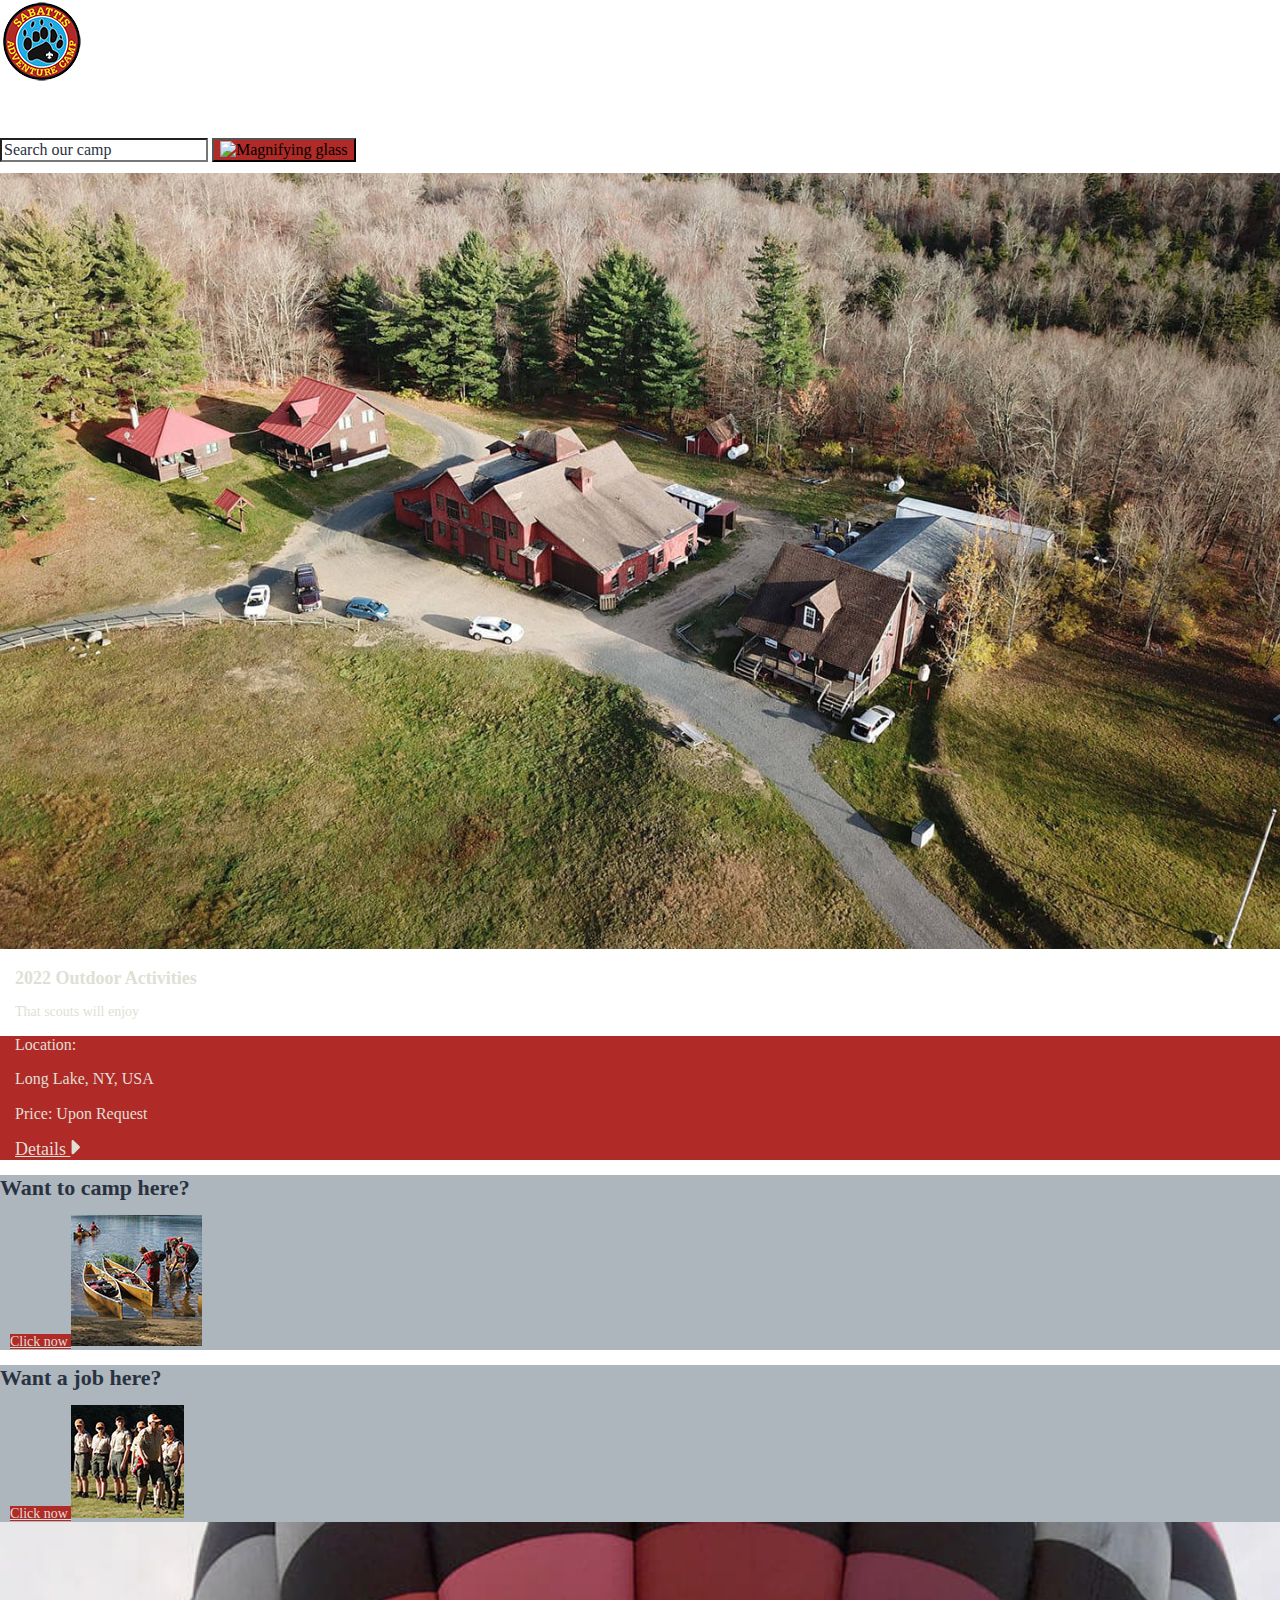
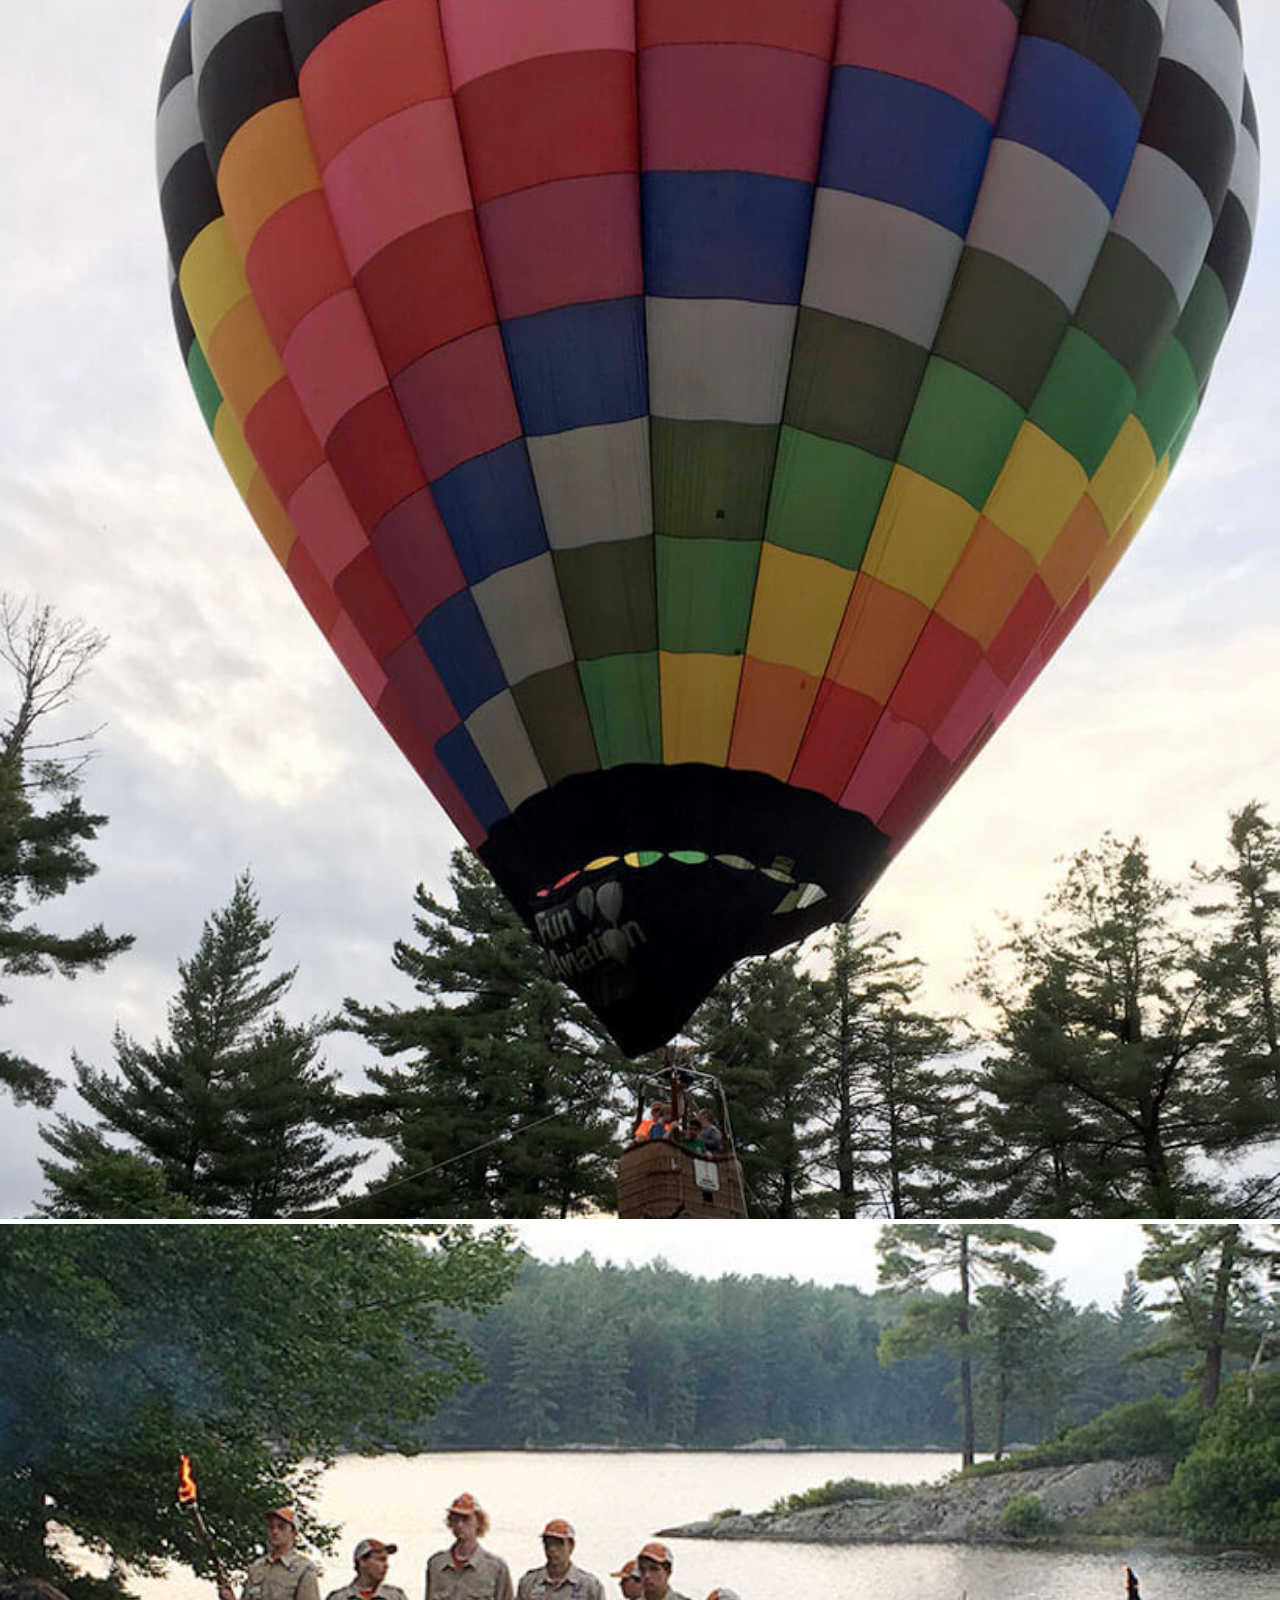
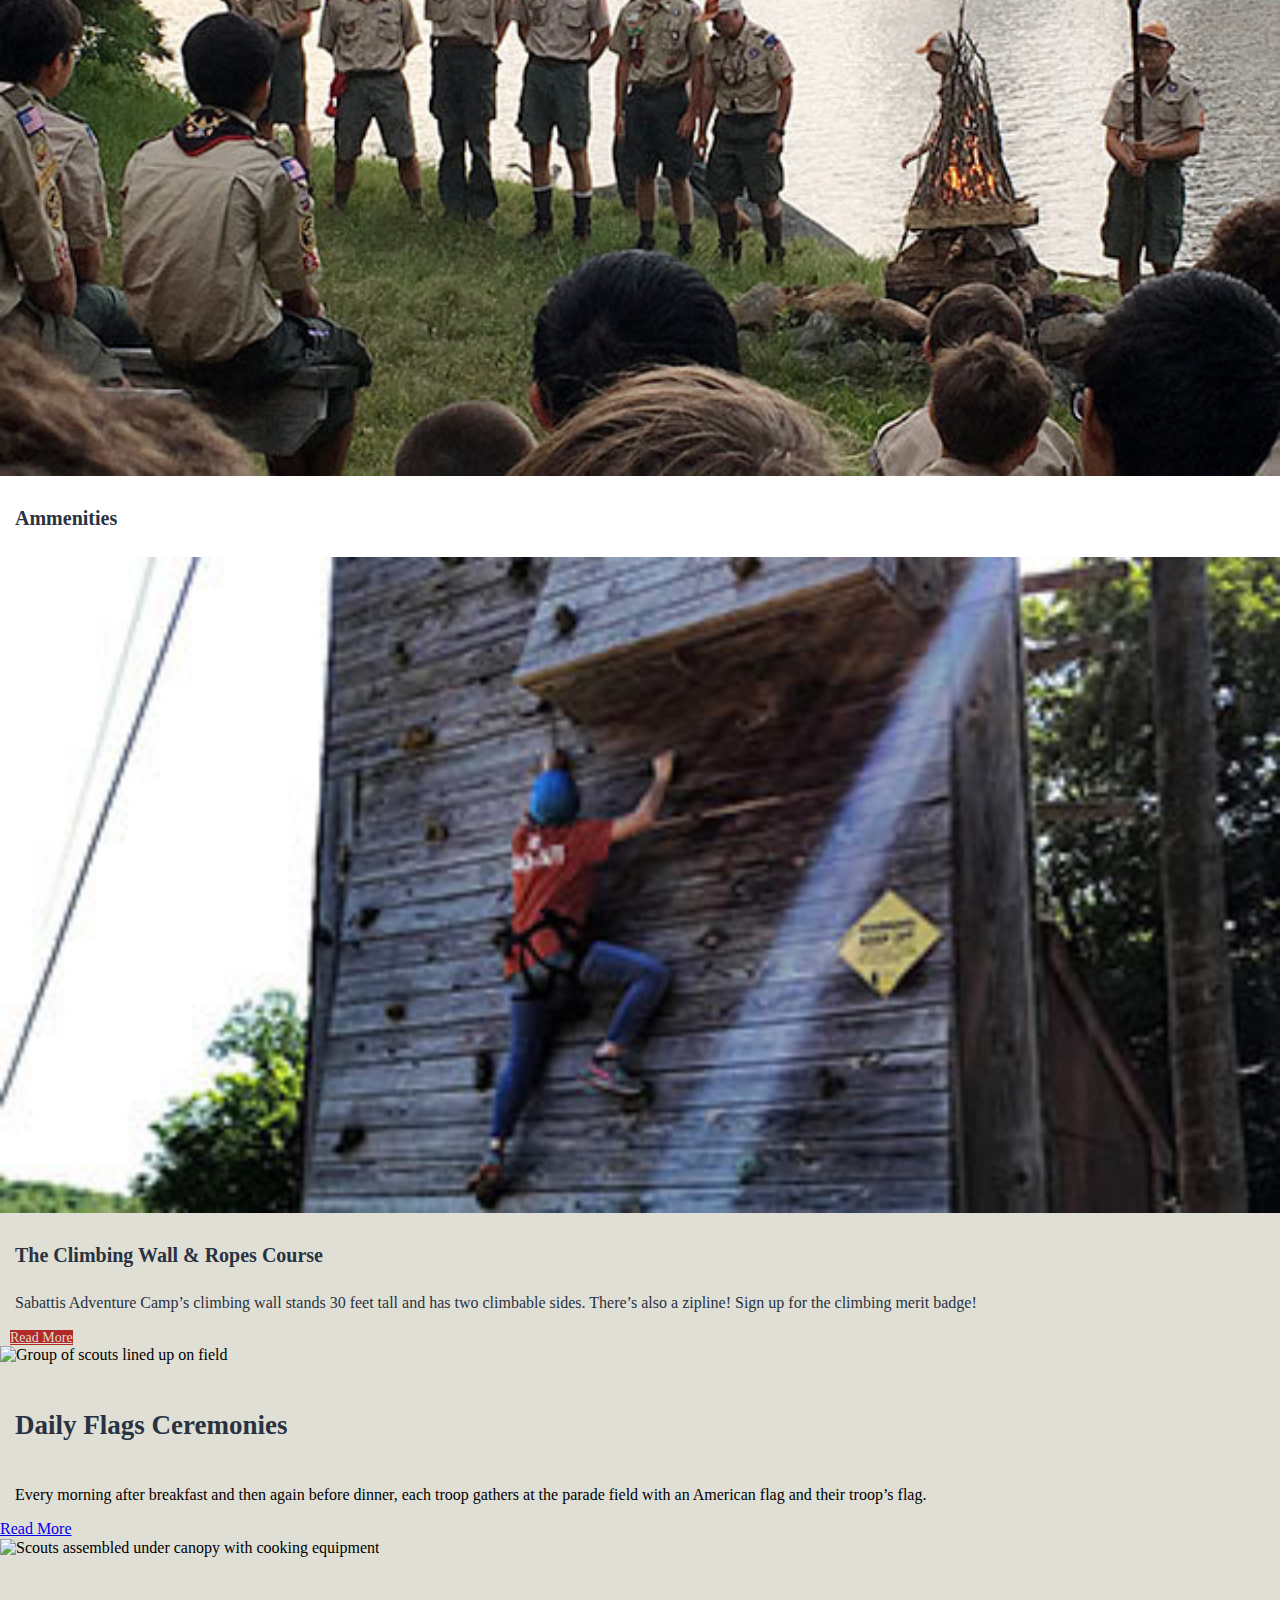
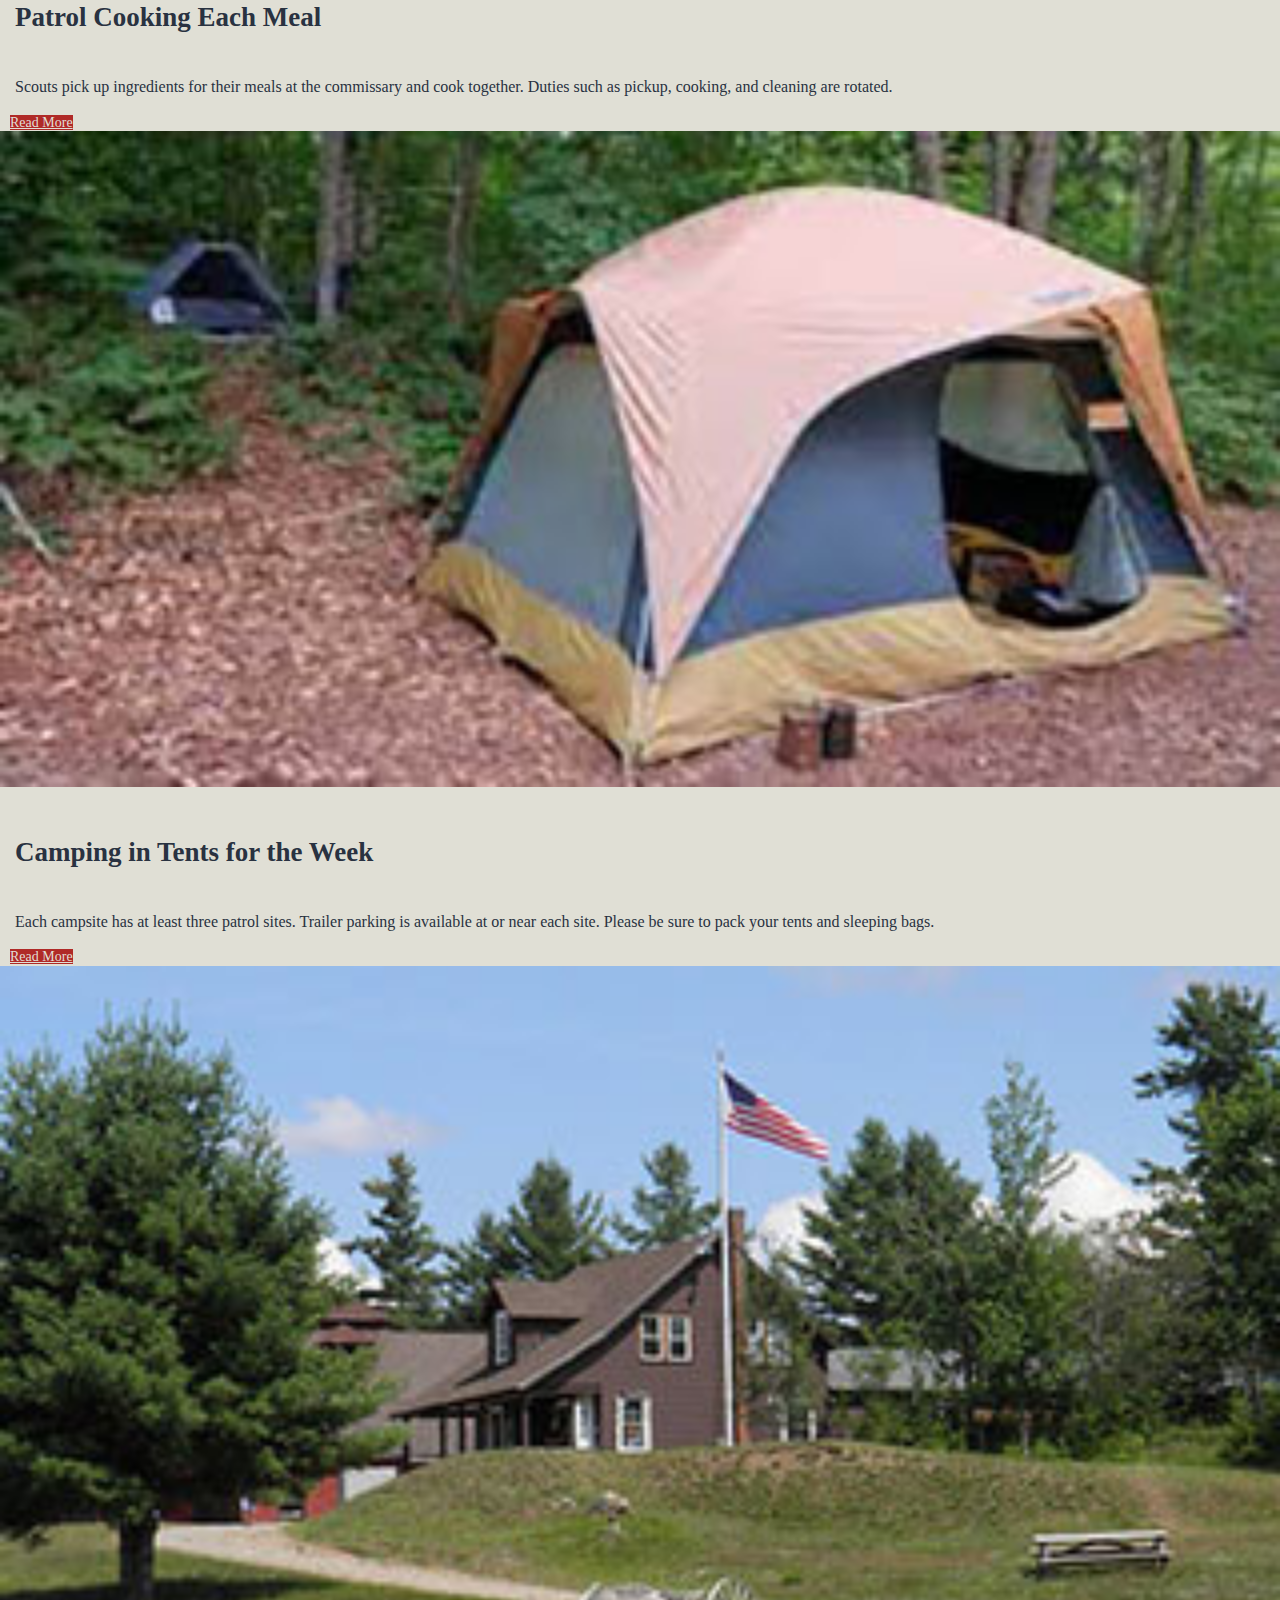
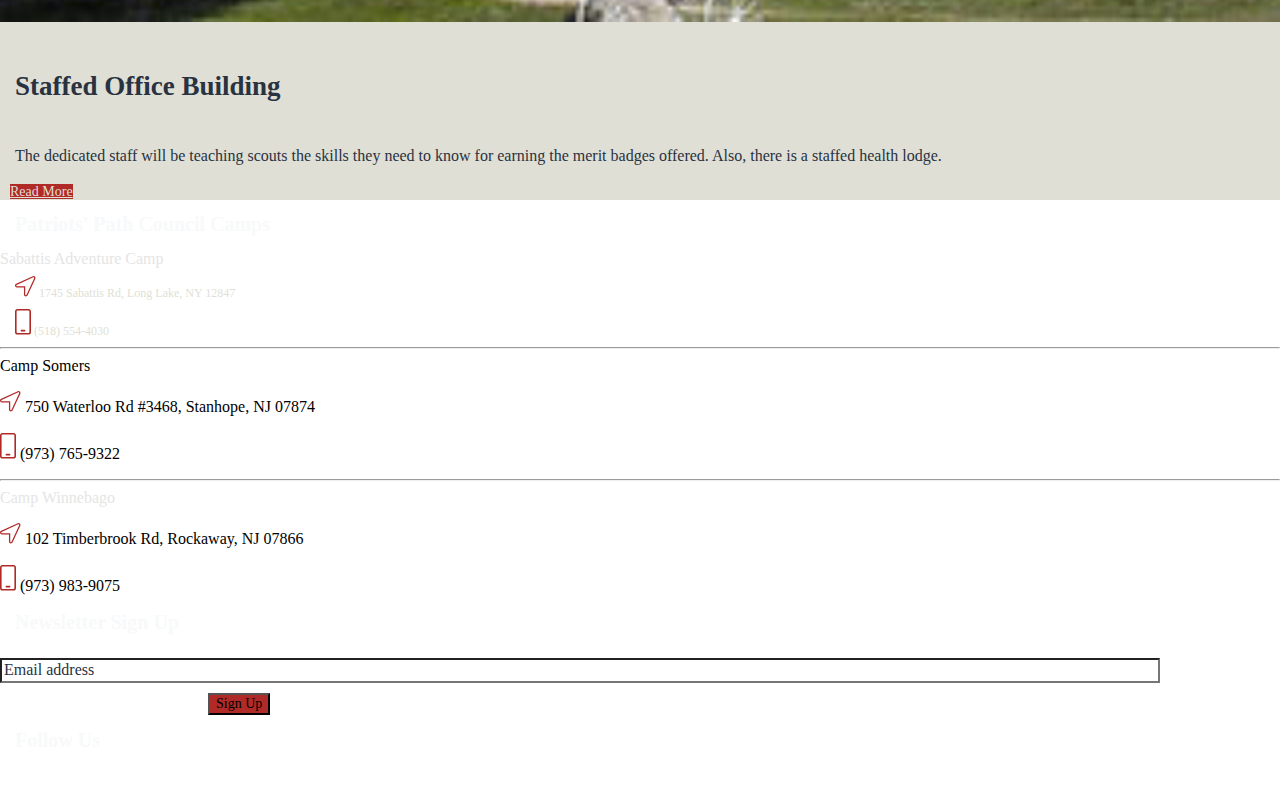
==== commit 4e9748d1: "name" ====
--- a/deploy/index.html
+++ b/deploy/index.html
@@ -176,7 +176,7 @@
            <img class="image" src="../deploy/img/trading_post.jpg" alt="A view of a flagpole on a field in front of a building on a hill">
             <h5 style="color:#293241">Staffed Office Building</h5>
              <p class= "Wall_Text" style="color:#293241">
-               Sabattis Adventure Camp’s climbing wall stands 30 feet tall and has two climbable sides. There’s also a zipline! Sign up for the climbing merit badge!
+              The dedicated staff will be teaching scouts the skills they need to know for earning the merit badges offered. Also, there is a staffed health lodge.
              </p>
               <a href="#" class="Click_now" style="color:#E0DFD5">
                Read More
@@ -218,7 +218,7 @@
          <hr style="color:#E0DFD5">
 
          <div>
-          <h7 style="color:#E5E5E5">
+          <h7>
            Camp Somers
           </h7>
            <p>
